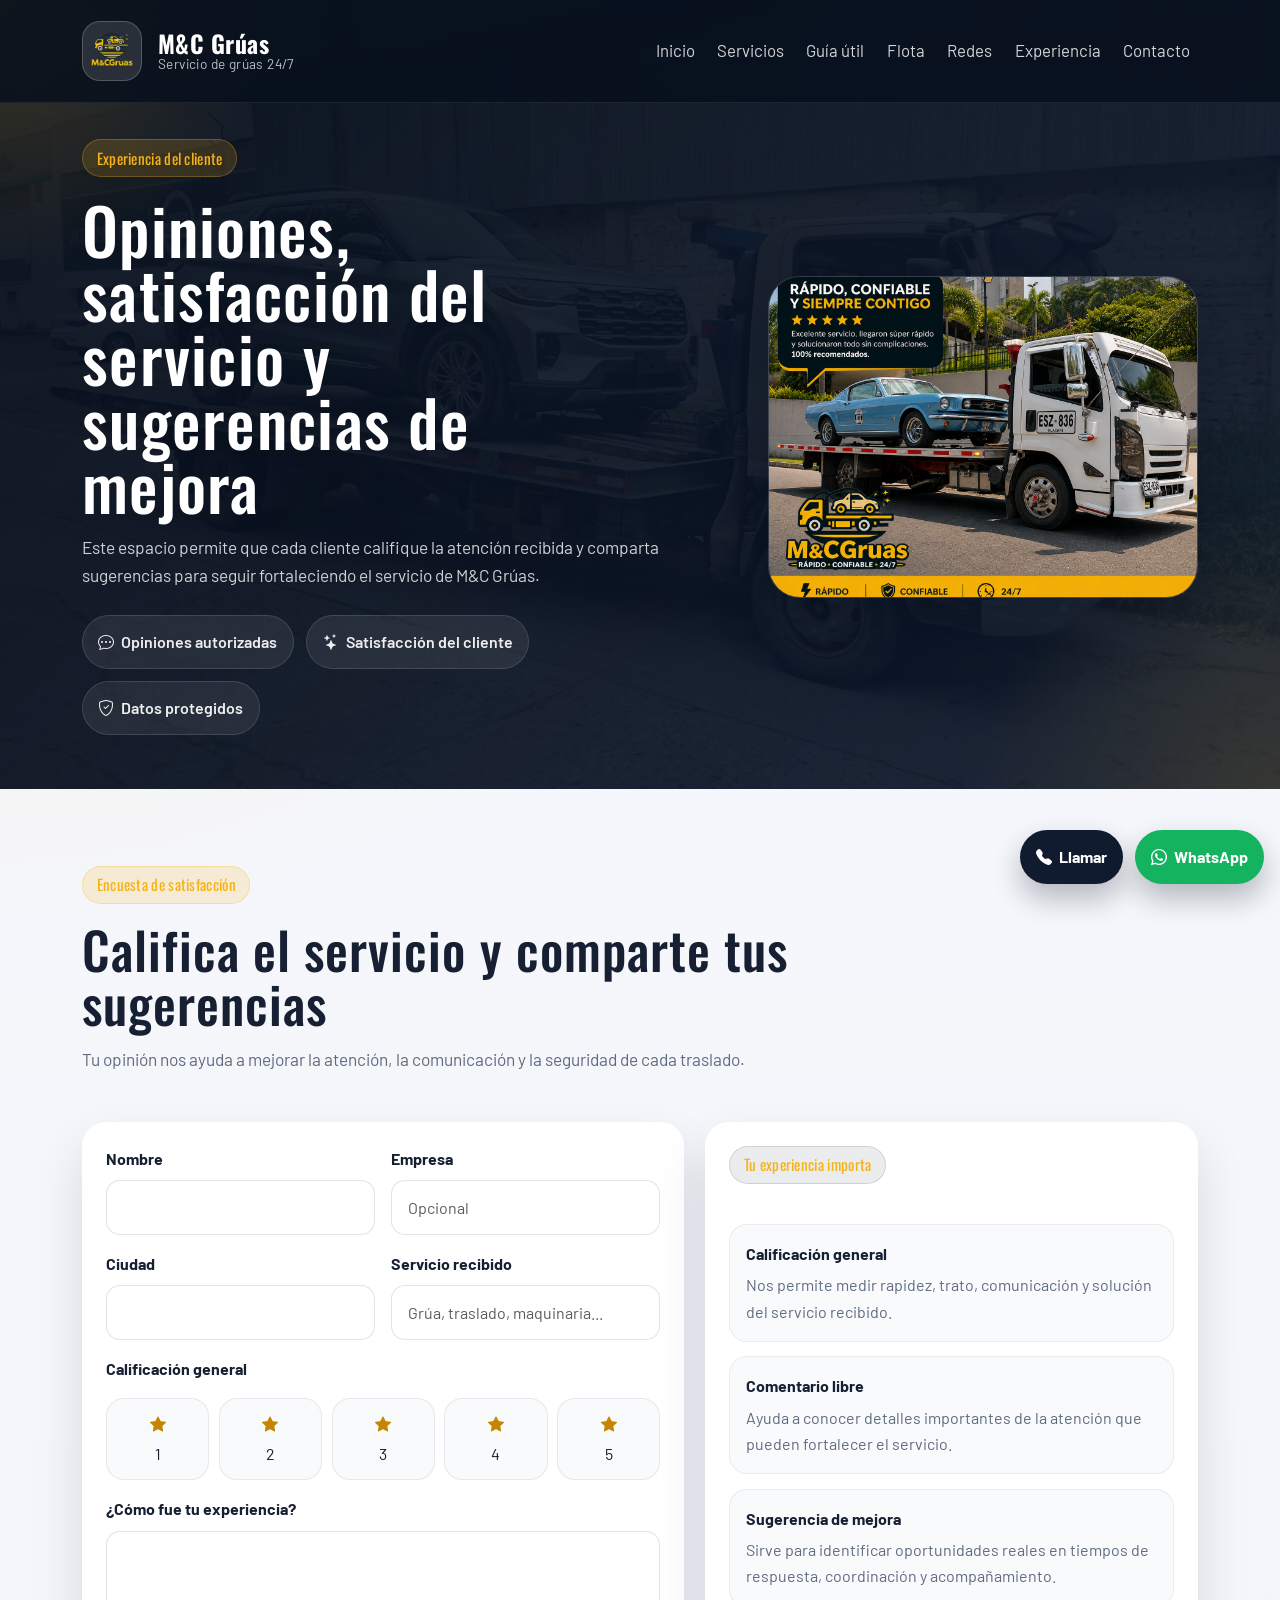
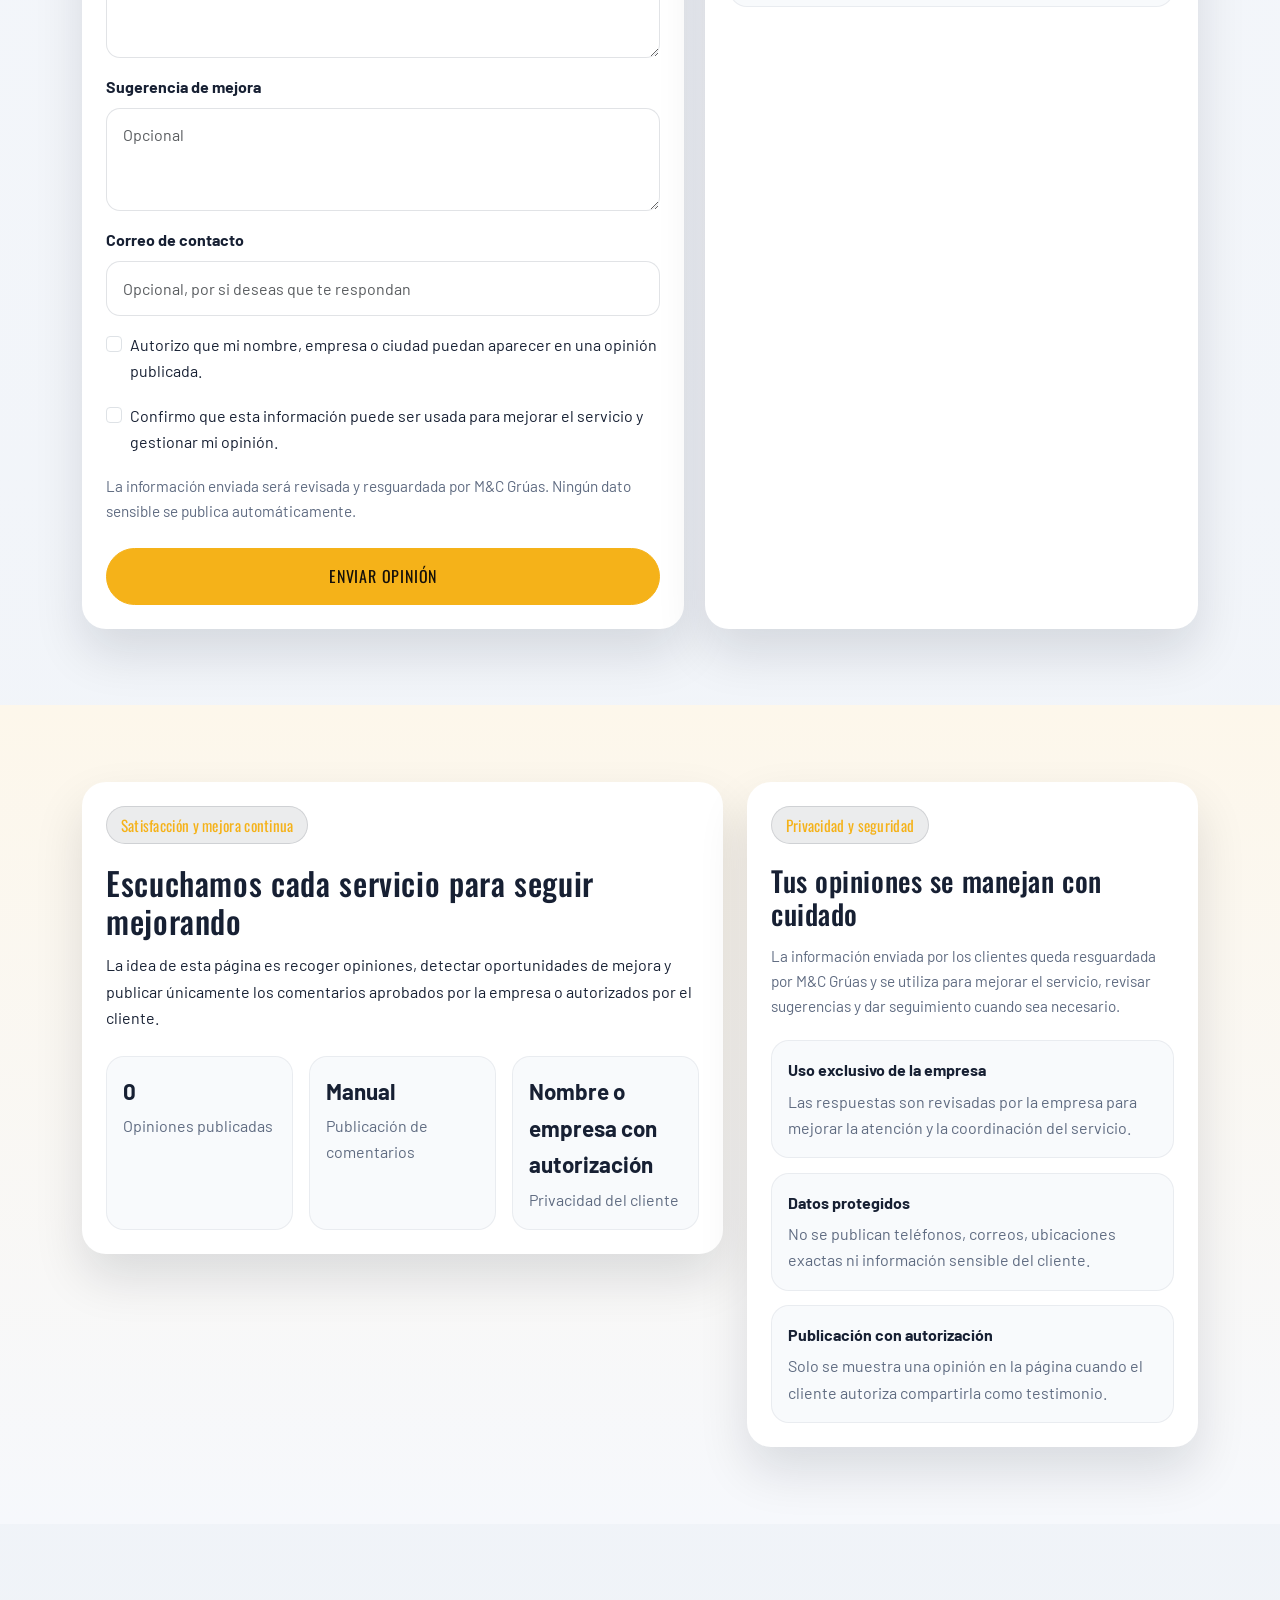
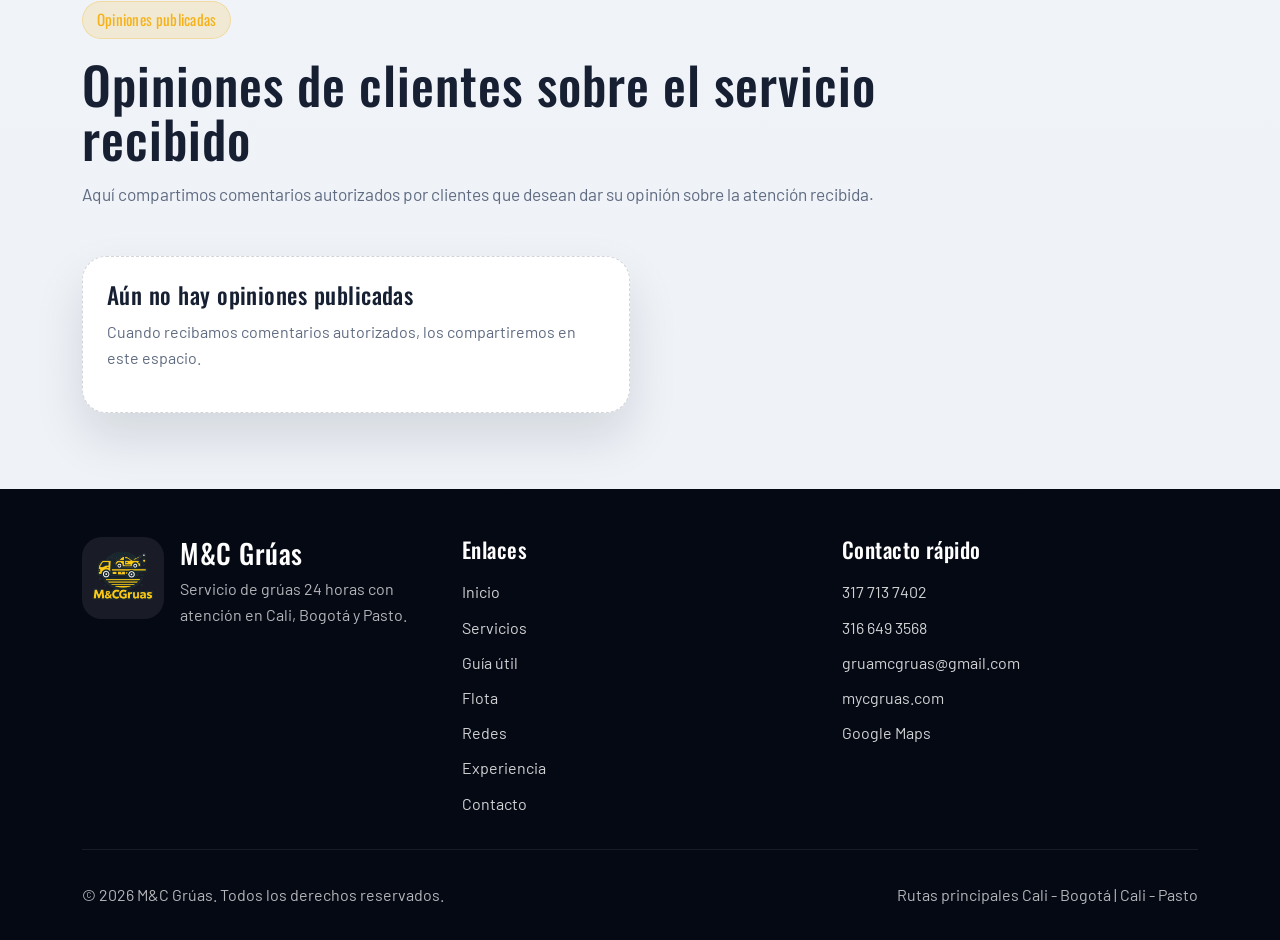
==== experiencia.html @ 987c5c0e "Mejoras SEO y GEO: actualiza meta descripciones, agrega etiquetas hreflang, implementa FAQPage en JS" ====
<!DOCTYPE html>
<html lang="es">
<head>
  <!-- Configuracion SEO y recursos compartidos para la pagina de experiencia -->
  <meta charset="UTF-8" />
  <meta name="viewport" content="width=device-width, initial-scale=1.0, viewport-fit=cover" />
  <title>Experiencia del Cliente | M&C Grúas</title>
  <meta
    name="description"
    content="Califica el servicio de M&C Grúas, comparte sugerencias y consulta opiniones autorizadas de clientes en Cali, Bogotá y Pasto."
  />
  <meta name="robots" content="index, follow" />
  <link rel="canonical" href="https://mycgruas.com/experiencia.html" />
  <link rel="alternate" hreflang="es-CO" href="https://mycgruas.com/experiencia.html" />
  <link rel="alternate" hreflang="x-default" href="https://mycgruas.com/experiencia.html" />
  <link rel="icon" href="assets/img/Logo_Nuevo_mcgrua.png" type="image/png" />
  <link rel="preconnect" href="https://fonts.googleapis.com" />
  <link rel="preconnect" href="https://fonts.gstatic.com" crossorigin />
  <link rel="preconnect" href="https://cdn.jsdelivr.net" crossorigin />
  <link
    href="https://fonts.googleapis.com/css2?family=Barlow:wght@400;500;600;700&family=Oswald:wght@500;600;700&display=swap"
    rel="stylesheet"
  />
  <link rel="stylesheet" href="https://cdn.jsdelivr.net/npm/bootstrap@5.3.3/dist/css/bootstrap.min.css" />
  <link rel="stylesheet" href="https://cdn.jsdelivr.net/npm/bootstrap-icons@1.11.3/font/bootstrap-icons.min.css" />
  <link rel="stylesheet" href="assets/css/style.css" />
  <link rel="stylesheet" href="assets/css/responsive.css" />
</head>
<body>
  <!-- Google Tag Manager (noscript) -->
<noscript><iframe src="https://www.googletagmanager.com/ns.html?id=GTM-K7THMDSF"
height="0" width="0" style="display:none;visibility:hidden"></iframe></noscript>
<!-- End Google Tag Manager (noscript) -->
  <!-- Header fijo reutilizado en todas las paginas internas -->
  <header class="site-header fixed-top">
    <nav class="navbar navbar-expand-xl navbar-dark">
      <div class="container">
        <a class="navbar-brand d-flex align-items-center gap-3" href="index.html#inicio" aria-label="Ir al inicio de M&C Grúas">
          <img src="assets/img/Logo_Nuevo_mcgrua.png" alt="Logo M&C Grúas" class="logo-img" />
          <span class="brand-copy">
            <strong>M&C Grúas</strong>
            <small>Servicio de grúas 24/7</small>
          </span>
        </a>

        <button
          class="navbar-toggler"
          type="button"
          data-bs-toggle="collapse"
          data-bs-target="#navbarNav"
          aria-controls="navbarNav"
          aria-expanded="false"
          aria-label="Abrir navegación"
        >
          <span class="navbar-toggler-icon"></span>
        </button>

        <div class="collapse navbar-collapse" id="navbarNav">
          <ul class="navbar-nav ms-auto align-items-xl-center">
            <li class="nav-item"><a class="nav-link" href="index.html#inicio">Inicio</a></li>
            <li class="nav-item"><a class="nav-link" href="index.html#servicios">Servicios</a></li>
            <li class="nav-item"><a class="nav-link" href="index.html#guia">Guía útil</a></li>
            <li class="nav-item"><a class="nav-link" href="flota.html">Flota</a></li>
            <li class="nav-item"><a class="nav-link" href="redes.html">Redes</a></li>
            <li class="nav-item"><a class="nav-link" href="experiencia.html">Experiencia</a></li>
            <li class="nav-item"><a class="nav-link" href="index.html#contacto">Contacto</a></li>
          </ul>
        </div>
      </div>
    </nav>
  </header>

  <main>
    <!-- Hero principal de la seccion de experiencia -->
    <section class="page-hero">
      <div class="container">
        <div class="page-hero-layout">
          <div class="page-hero-copy">
            <span class="section-tag">Experiencia del cliente</span>
            <h1>Opiniones, satisfacción del servicio y sugerencias de mejora</h1>
            <p>
              Este espacio permite que cada cliente califique la atención recibida y comparta sugerencias para seguir
              fortaleciendo el servicio de M&C Grúas.
            </p>
            <div class="page-kicker-row">
              <span><i class="bi bi-chat-dots"></i> Opiniones autorizadas</span>
              <span><i class="bi bi-stars"></i> Satisfacción del cliente</span>
              <span><i class="bi bi-shield-check"></i> Datos protegidos</span>
            </div>
          </div>
          <div class="page-hero-media">
            <img src="assets/img/Experiencia_Gruas.png" alt="Experiencia del cliente con M&C Grúas" />
          </div>
        </div>
      </div>
    </section>

    <!-- Encuesta de satisfaccion para clientes -->
    <section class="subpage-section">
      <div class="container">
        <div class="section-heading">
          <span class="section-tag">Encuesta de satisfacción</span>
          <h2>Califica el servicio y comparte tus sugerencias</h2>
          <p>
            Tu opinión nos ayuda a mejorar la atención, la comunicación y la seguridad de cada traslado.
          </p>
        </div>

        <div class="feedback-grid feedback-grid-form-first">
          <div class="feedback-card">
            <form
              id="formularioExperiencia"
              class="contact-form"
              action="https://formspree.io/f/mrbprrvj"
              method="POST"
              data-async-form
              data-message-target="mensajeExperiencia"
              data-sending-text="Enviando opinión..."
              data-success-message="Gracias por compartir tu experiencia. Tu opinión fue enviada correctamente."
              data-error-message="No fue posible enviar tu opinión. Intenta nuevamente en unos minutos."
            >
              <input type="hidden" name="_subject" value="Nueva encuesta de satisfacción desde mycgruas.com" />

              <div class="row g-3">
                <div class="col-md-6">
                  <label for="nombreCliente" class="form-label">Nombre</label>
                  <input type="text" id="nombreCliente" name="nombre" class="form-control" required />
                </div>
                <div class="col-md-6">
                  <label for="empresaCliente" class="form-label">Empresa</label>
                  <input type="text" id="empresaCliente" name="empresa" class="form-control" placeholder="Opcional" />
                </div>
                <div class="col-md-6">
                  <label for="ciudadCliente" class="form-label">Ciudad</label>
                  <input type="text" id="ciudadCliente" name="ciudad" class="form-control" required />
                </div>
                <div class="col-md-6">
                  <label for="servicioCliente" class="form-label">Servicio recibido</label>
                  <input type="text" id="servicioCliente" name="servicio" class="form-control" placeholder="Grúa, traslado, maquinaria..." required />
                </div>
                <div class="col-12">
                  <label class="form-label">Calificación general</label>
                  <div class="rating-option-grid" role="radiogroup" aria-label="Calificación general">
                    <div>
                      <input type="radio" name="calificacion" id="rating1" value="1" required />
                      <label for="rating1"><i class="bi bi-star-fill"></i><span>1</span></label>
                    </div>
                    <div>
                      <input type="radio" name="calificacion" id="rating2" value="2" required />
                      <label for="rating2"><i class="bi bi-star-fill"></i><span>2</span></label>
                    </div>
                    <div>
                      <input type="radio" name="calificacion" id="rating3" value="3" required />
                      <label for="rating3"><i class="bi bi-star-fill"></i><span>3</span></label>
                    </div>
                    <div>
                      <input type="radio" name="calificacion" id="rating4" value="4" required />
                      <label for="rating4"><i class="bi bi-star-fill"></i><span>4</span></label>
                    </div>
                    <div>
                      <input type="radio" name="calificacion" id="rating5" value="5" required />
                      <label for="rating5"><i class="bi bi-star-fill"></i><span>5</span></label>
                    </div>
                  </div>
                </div>
                <div class="col-12">
                  <label for="comentarioCliente" class="form-label">¿Cómo fue tu experiencia?</label>
                  <textarea id="comentarioCliente" name="comentario" class="form-control" rows="4" required></textarea>
                </div>
                <div class="col-12">
                  <label for="sugerenciaCliente" class="form-label">Sugerencia de mejora</label>
                  <textarea id="sugerenciaCliente" name="sugerencia" class="form-control" rows="3" placeholder="Opcional"></textarea>
                </div>
                <div class="col-12">
                  <label for="correoCliente" class="form-label">Correo de contacto</label>
                  <input type="email" id="correoCliente" name="correo" class="form-control" placeholder="Opcional, por si deseas que te respondan" />
                </div>
                <div class="col-12">
                  <div class="form-check">
                    <input class="form-check-input" type="checkbox" value="Sí" id="autorizaPublicacion" name="autoriza_publicacion" />
                    <label class="form-check-label" for="autorizaPublicacion">
                      Autorizo que mi nombre, empresa o ciudad puedan aparecer en una opinión publicada.
                    </label>
                  </div>
                </div>
                <div class="col-12">
                  <div class="form-check">
                    <input class="form-check-input" type="checkbox" value="Sí" id="aceptaEnvio" name="acepta_envio" required />
                    <label class="form-check-label" for="aceptaEnvio">
                      Confirmo que esta información puede ser usada para mejorar el servicio y gestionar mi opinión.
                    </label>
                  </div>
                </div>
              </div>

              <p class="privacy-note mt-3 mb-0">
                La información enviada será revisada y resguardada por M&C Grúas. Ningún dato sensible se publica automáticamente.
              </p>

              <button type="submit" class="btn btn-warning btn-lg w-100 mt-4">Enviar opinión</button>
              <div id="mensajeExperiencia" class="form-status d-none" role="alert"></div>
            </form>
          </div>

          <div class="feedback-card">
            <span class="section-tag section-tag-dark">Tu experiencia importa</span>
            <div class="feedback-note-list">
              <article class="feedback-note">
                <strong>Calificación general</strong>
                <p>Nos permite medir rapidez, trato, comunicación y solución del servicio recibido.</p>
              </article>
              <article class="feedback-note">
                <strong>Comentario libre</strong>
                <p>Ayuda a conocer detalles importantes de la atención que pueden fortalecer el servicio.</p>
              </article>
              <article class="feedback-note">
                <strong>Sugerencia de mejora</strong>
                <p>Sirve para identificar oportunidades reales en tiempos de respuesta, coordinación y acompañamiento.</p>
              </article>
            </div>
          </div>
        </div>
      </div>
    </section>

    <!-- Privacidad y seguridad de las opiniones recibidas -->
    <section class="subpage-section section-light-alt">
      <div class="container">
        <div class="row g-4 align-items-stretch">
          <div class="col-lg-7">
            <div id="testimonialSummary"></div>
          </div>
          <div class="col-lg-5">
            <div class="feedback-card h-100">
              <span class="section-tag section-tag-dark">Privacidad y seguridad</span>
              <h2>Tus opiniones se manejan con cuidado</h2>
              <p class="helper-text">
                La información enviada por los clientes queda resguardada por M&C Grúas y se utiliza para mejorar
                el servicio, revisar sugerencias y dar seguimiento cuando sea necesario.
              </p>

              <div class="feedback-note-list">
                <article class="feedback-note">
                  <strong>Uso exclusivo de la empresa</strong>
                  <p>Las respuestas son revisadas por la empresa para mejorar la atención y la coordinación del servicio.</p>
                </article>
                <article class="feedback-note">
                  <strong>Datos protegidos</strong>
                  <p>No se publican teléfonos, correos, ubicaciones exactas ni información sensible del cliente.</p>
                </article>
                <article class="feedback-note">
                  <strong>Publicación con autorización</strong>
                  <p>Solo se muestra una opinión en la página cuando el cliente autoriza compartirla como testimonio.</p>
                </article>
              </div>
            </div>
          </div>
        </div>
      </div>
    </section>

    <!-- Testimonios visibles para clientes y visitantes -->
    <section class="subpage-section">
      <div class="container">
        <div class="section-heading">
          <span class="section-tag">Opiniones publicadas</span>
          <h2>Opiniones de clientes sobre el servicio recibido</h2>
          <p>
            Aquí compartimos comentarios autorizados por clientes que desean dar su opinión sobre la atención recibida.
          </p>
        </div>

        <div id="testimonialStatus" class="data-status d-none" role="status"></div>
        <div id="testimonialGrid" class="testimonial-grid"></div>
      </div>
    </section>
  </main>

  <!-- Footer comun del sitio -->
  <footer class="site-footer">
    <div class="container">
      <div class="row g-4 align-items-start">
        <div class="col-lg-4">
          <div class="footer-brand">
            <img src="assets/img/Logo_Nuevo_mcgrua.png" alt="Logo M&C Grúas" class="footer-logo" />
            <div>
              <h2>M&C Grúas</h2>
              <p>Servicio de grúas 24 horas con atención en Cali, Bogotá y Pasto.</p>
            </div>
          </div>
        </div>

        <div class="col-sm-6 col-lg-4">
          <h3>Enlaces</h3>
          <ul class="footer-links">
            <li><a href="index.html#inicio">Inicio</a></li>
            <li><a href="index.html#servicios">Servicios</a></li>
            <li><a href="index.html#guia">Guía útil</a></li>
            <li><a href="flota.html">Flota</a></li>
            <li><a href="redes.html">Redes</a></li>
            <li><a href="experiencia.html">Experiencia</a></li>
            <li><a href="index.html#contacto">Contacto</a></li>
          </ul>
        </div>

        <div class="col-sm-6 col-lg-4">
          <h3>Contacto rápido</h3>
          <ul class="footer-contact">
            <li><a href="tel:+573177137402">317 713 7402</a></li>
            <li><a href="tel:+573166493568">316 649 3568</a></li>
            <li><a href="mailto:gruamcgruas@gmail.com">gruamcgruas@gmail.com</a></li>
            <li><a href="https://mycgruas.com/">mycgruas.com</a></li>
            <li><a href="https://www.google.com/maps/search/?api=1&query=M%26C%20Gr%C3%BAas%20Cali" target="_blank" rel="noopener noreferrer">Google Maps</a></li>
          </ul>
        </div>
      </div>

      <div class="footer-bottom">
        <p>&copy; <span data-current-year></span> M&C Grúas. Todos los derechos reservados.</p>
        <p>Rutas principales Cali - Bogotá | Cali - Pasto</p>
      </div>
    </div>
  </footer>

  <!-- CTA flotante para contacto rapido desde celular -->
  <div class="floating-cta" aria-label="Acciones rápidas">
    <a href="tel:+573177137402" class="floating-call">
      <i class="bi bi-telephone-fill"></i>
      <span>Llamar</span>
    </a>
    <a
      href="https://wa.me/573166493568?text=Hola%20M%26C%20Gr%C3%BAas,%20necesito%20una%20gr%C3%BAa."
      class="floating-whatsapp"
      target="_blank"
      rel="noopener noreferrer"
    >
      <i class="bi bi-whatsapp"></i>
      <span>WhatsApp</span>
    </a>
  </div>

  <!-- scripts.js maneja la carga de testimonios y el envio asincrono del formulario -->
  <script src="https://cdn.jsdelivr.net/npm/bootstrap@5.3.3/dist/js/bootstrap.bundle.min.js" defer></script>
  <script src="assets/js/scripts.js" defer></script>
</body>
</html>
---- assets/css/style.css ----
/* =======================
   Variables y base global
   ======================= */
:root {
  --color-bg: #0b1220;
  --color-surface: #111b30;
  --color-card: #ffffff;
  --color-accent: #f5b219;
  --color-accent-dark: #c48600;
  --color-text: #172033;
  --color-text-soft: #5f6b81;
  --color-white: #ffffff;
  --color-border: rgba(255, 255, 255, 0.12);
  --shadow-soft: 0 24px 50px rgba(8, 18, 37, 0.12);
  --shadow-strong: 0 24px 60px rgba(6, 14, 27, 0.3);
  --radius-xl: 32px;
  --radius-lg: 24px;
  --radius-md: 18px;
  --radius-sm: 12px;
}

* {
  box-sizing: border-box;
}

html {
  scroll-behavior: smooth;
  overflow-x: hidden;
}

body {
  margin: 0;
  font-family: "Barlow", sans-serif;
  color: var(--color-text);
  background:
    radial-gradient(circle at top left, rgba(245, 178, 25, 0.16), transparent 22%),
    linear-gradient(180deg, #f6f8fc 0%, #eef2f7 100%);
  line-height: 1.65;
  overflow-x: hidden;
  width: 100%;
}

img {
  max-width: 100%;
  display: block;
}

a {
  text-decoration: none;
}

main section {
  scroll-margin-top: 108px;
}

/* =======================
   Header y navegacion
   ======================= */
.site-header .navbar {
  padding: 1rem 0;
  background: rgba(7, 15, 29, 0.82);
  backdrop-filter: blur(18px);
  border-bottom: 1px solid rgba(255, 255, 255, 0.08);
}

.logo-img {
  width: 60px;
  height: 60px;
  object-fit: contain;
  border-radius: 18px;
  background: rgba(255, 255, 255, 0.12);
  border: 1px solid rgba(255, 255, 255, 0.2);
  padding: 0.2rem;
}

.brand-copy {
  display: flex;
  flex-direction: column;
  color: var(--color-white);
  line-height: 1.1;
  min-width: 0;
}

.brand-copy strong,
.navbar-brand,
h1,
h2,
h3,
.section-tag,
.btn {
  font-family: "Oswald", sans-serif;
  letter-spacing: 0.02em;
}

.brand-copy strong {
  font-size: 1.5rem;
}

.brand-copy small {
  font-family: "Barlow", sans-serif;
  font-size: 0.85rem;
  color: rgba(255, 255, 255, 0.72);
}

.navbar-nav {
  gap: 0.4rem;
}

.navbar .nav-link {
  color: rgba(255, 255, 255, 0.82);
  font-size: 1.05rem;
  padding: 0.6rem 0.9rem;
  border-radius: 999px;
  transition: color 0.2s ease, background-color 0.2s ease, transform 0.2s ease;
}

.navbar .nav-link:hover,
.navbar .nav-link:focus-visible {
  color: var(--color-white);
  background: rgba(245, 178, 25, 0.16);
  transform: translateY(-1px);
}

/* =======================
   Hero principal (home)
   ======================= */
.hero-section {
  position: relative;
  min-height: 100vh;
  padding: 10rem 0 5rem;
  overflow: hidden;
  background:
    linear-gradient(135deg, rgba(5, 12, 24, 0.92), rgba(15, 26, 45, 0.88)),
    url("../img/GruaFondo.jpeg") center/cover no-repeat;
  color: var(--color-white);
}

.hero-backdrop {
  position: absolute;
  inset: 0;
  background:
    radial-gradient(circle at 15% 20%, rgba(245, 178, 25, 0.2), transparent 20%),
    radial-gradient(circle at 85% 15%, rgba(245, 178, 25, 0.15), transparent 22%);
  pointer-events: none;
}

.section-tag {
  display: inline-flex;
  align-items: center;
  gap: 0.45rem;
  padding: 0.35rem 0.85rem;
  border-radius: 999px;
  background: rgba(245, 178, 25, 0.16);
  border: 1px solid rgba(245, 178, 25, 0.28);
  color: var(--color-accent);
  font-size: 0.95rem;
  margin-bottom: 1.2rem;
}

.section-tag-dark {
  background: rgba(11, 18, 32, 0.08);
  border-color: rgba(11, 18, 32, 0.12);
}

.hero-section h1 {
  font-size: clamp(2.8rem, 6vw, 5.4rem);
  line-height: 0.98;
  margin-bottom: 1.3rem;
  max-width: 12ch;
}

.hero-lead {
  max-width: 62ch;
  font-size: 1.18rem;
  color: rgba(255, 255, 255, 0.86);
  margin-bottom: 1.8rem;
}

.hero-badges {
  display: flex;
  flex-wrap: wrap;
  gap: 0.85rem;
  margin-bottom: 2rem;
}

.hero-badges span {
  display: inline-flex;
  align-items: center;
  gap: 0.55rem;
  padding: 0.8rem 1rem;
  border-radius: 999px;
  background: rgba(255, 255, 255, 0.08);
  border: 1px solid rgba(255, 255, 255, 0.1);
  color: rgba(255, 255, 255, 0.92);
  font-weight: 600;
}

.hero-actions {
  display: flex;
  flex-wrap: wrap;
  gap: 0.95rem;
  margin-bottom: 2.2rem;
}

.hero-actions .btn {
  display: inline-flex;
  align-items: center;
  justify-content: center;
  gap: 0.35rem;
}

.btn {
  border-radius: 999px;
  padding: 0.95rem 1.5rem;
  font-size: 1rem;
  text-transform: uppercase;
  letter-spacing: 0.05em;
}

.btn i {
  margin-right: 0.35rem;
}

.btn-warning {
  background: var(--color-accent);
  border-color: var(--color-accent);
  color: #15100a;
}

.btn-warning:hover,
.btn-warning:focus-visible {
  background: #ffc744;
  border-color: #ffc744;
  color: #15100a;
}

.btn-success {
  background: #14b35f;
  border-color: #14b35f;
}

.btn-success:hover,
.btn-success:focus-visible {
  background: #119c53;
  border-color: #119c53;
}

.btn-outline-light:hover,
.btn-outline-light:focus-visible {
  color: var(--color-bg);
}

.hero-info-grid {
  display: grid;
  grid-template-columns: repeat(3, minmax(0, 1fr));
  gap: 1rem;
}

.info-card {
  padding: 1.2rem;
  border-radius: var(--radius-md);
  background: rgba(255, 255, 255, 0.08);
  border: 1px solid rgba(255, 255, 255, 0.12);
  box-shadow: var(--shadow-strong);
}

.info-card strong {
  display: block;
  margin-bottom: 0.55rem;
  color: var(--color-white);
  font-size: 1.02rem;
}

.info-card p {
  margin: 0;
  color: rgba(255, 255, 255, 0.78);
}

.hero-panel {
  position: relative;
  padding: 1.25rem;
  border-radius: var(--radius-xl);
  background: rgba(255, 255, 255, 0.08);
  border: 1px solid rgba(255, 255, 255, 0.12);
  box-shadow: var(--shadow-strong);
}

.hero-media {
  border-radius: calc(var(--radius-xl) - 6px);
  overflow: hidden;
}

.hero-media img {
  width: 100%;
  min-height: 360px;
  object-fit: cover;
}

.hero-checklist {
  margin-top: 1rem;
  padding: 1.4rem;
  border-radius: var(--radius-lg);
  background: rgba(7, 15, 29, 0.82);
}

.hero-checklist h2 {
  font-size: 1.4rem;
  margin-bottom: 0.85rem;
}

.hero-checklist ul {
  padding-left: 1.15rem;
  margin-bottom: 0.9rem;
}

.hero-checklist p,
.hero-checklist li {
  color: rgba(255, 255, 255, 0.82);
}

/* =======================
   Secciones generales
   ======================= */
.content-section {
  padding: 6rem 0;
}

.section-light {
  background: transparent;
}

.section-dark {
  background:
    linear-gradient(180deg, rgba(8, 18, 37, 0.98), rgba(13, 24, 44, 0.96)),
    radial-gradient(circle at top right, rgba(245, 178, 25, 0.15), transparent 22%);
  color: var(--color-white);
}

.section-gallery {
  background: linear-gradient(180deg, #fef3d8 0%, #fff9eb 100%);
}

.section-contact {
  background:
    linear-gradient(180deg, rgba(11, 18, 32, 0.98), rgba(11, 18, 32, 0.98)),
    radial-gradient(circle at center, rgba(245, 178, 25, 0.12), transparent 30%);
  color: var(--color-white);
}

.section-heading {
  max-width: 860px;
  margin-bottom: 3rem;
}

.section-heading h2,
.section-dark h2,
.section-contact h2 {
  font-size: clamp(2rem, 4vw, 3.4rem);
  line-height: 1.05;
  margin-bottom: 0.9rem;
}

.section-heading p,
.section-intro {
  font-size: 1.08rem;
  color: var(--color-text-soft);
  margin-bottom: 0;
}

.section-dark .section-heading p,
.section-dark .section-intro,
.section-contact .section-heading p {
  color: rgba(255, 255, 255, 0.72);
}

.service-card,
.coverage-card,
.tip-card,
.contact-card,
.form-wrapper,
.gallery-shell {
  background: var(--color-card);
  border-radius: var(--radius-lg);
  box-shadow: var(--shadow-soft);
}

.service-card {
  height: 100%;
  padding: 1.8rem;
  border: 1px solid rgba(15, 27, 48, 0.06);
  transition: transform 0.25s ease, box-shadow 0.25s ease, border-color 0.25s ease;
}

.service-card:hover {
  transform: translateY(-6px);
  box-shadow: 0 28px 60px rgba(8, 18, 37, 0.16);
  border-color: rgba(245, 178, 25, 0.3);
}

.service-card i {
  font-size: 2rem;
  color: var(--color-accent);
}

.service-card h3 {
  margin: 1rem 0 0.7rem;
  font-size: 1.5rem;
}

.service-card p,
.coverage-card p,
.tip-card p {
  margin: 0;
  color: var(--color-text-soft);
}

/* =======================
   Cobertura, proceso y FAQ
   ======================= */
.coverage-list {
  display: grid;
  gap: 1rem;
}

.coverage-card {
  padding: 1.4rem 1.5rem;
  background: rgba(255, 255, 255, 0.08);
  border: 1px solid var(--color-border);
  box-shadow: none;
}

.coverage-card h3 {
  display: flex;
  align-items: center;
  gap: 0.7rem;
  color: var(--color-white);
  font-size: 1.45rem;
  margin-bottom: 0.6rem;
}

.coverage-card p {
  color: rgba(255, 255, 255, 0.76);
}

.process-panel {
  padding: 2rem;
  border-radius: var(--radius-xl);
  background: #ffffff;
  color: var(--color-text);
  box-shadow: var(--shadow-soft);
}

.process-step + .process-step {
  margin-top: 1rem;
}

.process-step strong {
  display: block;
  font-size: 1.2rem;
  margin-bottom: 0.3rem;
}

.process-step p {
  margin: 0;
  color: var(--color-text-soft);
}

.process-note {
  margin-top: 1.5rem;
  padding: 1.3rem;
  border-radius: var(--radius-md);
  background: linear-gradient(180deg, #fff7e2 0%, #fff2cd 100%);
  border: 1px solid rgba(245, 178, 25, 0.26);
}

.process-note h3 {
  font-size: 1.4rem;
  margin-bottom: 0.7rem;
}

.process-note ul {
  margin: 0;
  padding-left: 1.15rem;
}

.tips-grid {
  display: grid;
  gap: 1rem;
}

.tip-card {
  display: flex;
  align-items: flex-start;
  gap: 1rem;
  padding: 1.4rem;
  border: 1px solid rgba(15, 27, 48, 0.06);
}

.tip-card i {
  font-size: 1.5rem;
  color: var(--color-accent);
  margin-top: 0.15rem;
}

.tip-card h3 {
  font-size: 1.3rem;
  margin-bottom: 0.3rem;
}

.faq-accordion .accordion-item {
  border: 1px solid rgba(15, 27, 48, 0.08);
  border-radius: var(--radius-md);
  overflow: hidden;
  box-shadow: var(--shadow-soft);
}

.faq-accordion .accordion-item + .accordion-item {
  margin-top: 0.9rem;
}

.faq-accordion .accordion-button {
  font-family: "Oswald", sans-serif;
  font-size: 1.15rem;
  letter-spacing: 0.02em;
  padding: 1.1rem 1.25rem;
  color: var(--color-text);
}

.faq-accordion .accordion-button:not(.collapsed) {
  color: var(--color-text);
  background: rgba(245, 178, 25, 0.14);
  box-shadow: none;
}

.faq-accordion .accordion-button:focus {
  box-shadow: 0 0 0 0.2rem rgba(245, 178, 25, 0.22);
}

/* =======================
   Galeria principal y contacto
   ======================= */
.gallery-shell {
  padding: 1.4rem;
  border: 1px solid rgba(15, 27, 48, 0.08);
}

.gallery-status {
  margin-bottom: 1rem;
  padding: 0.9rem 1rem;
  border-radius: var(--radius-sm);
  background: #fff4d1;
  color: #5f4200;
  font-weight: 600;
}

.gallery-carousel {
  border-radius: var(--radius-lg);
  overflow: hidden;
  background: #0b1220;
}

.gallery-carousel .carousel-indicators {
  margin-bottom: 1rem;
}

.gallery-carousel .carousel-indicators [data-bs-target] {
  width: 10px;
  height: 10px;
  border-radius: 50%;
  background-color: rgba(255, 255, 255, 0.56);
}

.gallery-slide {
  position: relative;
}

.gallery-slide img {
  width: 100%;
  height: min(70vh, 620px);
  object-fit: cover;
}

.gallery-caption {
  position: absolute;
  left: 1.5rem;
  right: 1.5rem;
  bottom: 1.5rem;
  padding: 1.25rem;
  border-radius: var(--radius-md);
  background: linear-gradient(180deg, rgba(6, 14, 27, 0.02), rgba(6, 14, 27, 0.82));
  color: var(--color-white);
  backdrop-filter: blur(4px);
}

.gallery-caption-top {
  display: inline-flex;
  align-items: center;
  gap: 0.55rem;
  padding: 0.25rem 0.65rem;
  border-radius: 999px;
  background: rgba(245, 178, 25, 0.18);
  color: var(--color-accent);
  margin-bottom: 0.65rem;
  font-size: 0.9rem;
  font-weight: 700;
}

.gallery-caption h3 {
  font-size: 1.6rem;
  margin-bottom: 0.4rem;
}

.gallery-caption p {
  margin: 0;
  color: rgba(255, 255, 255, 0.82);
}

.gallery-thumbnails {
  display: grid;
  grid-auto-flow: column;
  grid-auto-columns: minmax(90px, 120px);
  gap: 0.8rem;
  margin-top: 1rem;
  padding-bottom: 0.35rem;
  overflow-x: auto;
  scroll-snap-type: x proximity;
  -webkit-overflow-scrolling: touch;
}

.gallery-thumb {
  position: relative;
  border: 0;
  padding: 0;
  border-radius: var(--radius-sm);
  overflow: hidden;
  background: transparent;
  box-shadow: none;
  cursor: pointer;
  scroll-snap-align: start;
}

.gallery-thumb img {
  width: 100%;
  height: 84px;
  object-fit: cover;
  opacity: 0.72;
  transition: opacity 0.2s ease, transform 0.2s ease;
}

.gallery-thumb:hover img,
.gallery-thumb:focus-visible img,
.gallery-thumb.is-active img {
  opacity: 1;
  transform: scale(1.04);
}

.gallery-thumb.is-active {
  outline: 3px solid rgba(245, 178, 25, 0.7);
}

.gallery-carousel .carousel-control-prev,
.gallery-carousel .carousel-control-next {
  width: 10%;
}

.gallery-carousel .carousel-control-prev-icon,
.gallery-carousel .carousel-control-next-icon {
  width: 3rem;
  height: 3rem;
  border-radius: 50%;
  background-color: rgba(11, 18, 32, 0.72);
  background-size: 1.3rem;
}

.contact-card,
.form-wrapper {
  height: 100%;
  padding: 2rem;
}

.contact-card {
  background: linear-gradient(180deg, #121d33 0%, #0b1220 100%);
  color: var(--color-white);
  box-shadow: var(--shadow-strong);
}

.contact-card h3 {
  font-size: 2rem;
  margin-bottom: 0.6rem;
}

.contact-lead {
  color: rgba(255, 255, 255, 0.78);
  margin-bottom: 1.5rem;
}

.contact-list {
  display: grid;
  gap: 0.8rem;
}

.contact-list a {
  display: flex;
  align-items: center;
  gap: 0.75rem;
  padding: 0.95rem 1rem;
  border-radius: var(--radius-md);
  background: rgba(255, 255, 255, 0.06);
  color: var(--color-white);
  transition: background-color 0.2s ease, transform 0.2s ease;
  word-break: break-word;
}

.contact-list a:hover,
.contact-list a:focus-visible {
  background: rgba(245, 178, 25, 0.14);
  transform: translateY(-1px);
}

.contact-meta {
  display: grid;
  gap: 1rem;
  margin-top: 1.7rem;
}

.contact-meta div {
  padding: 1rem;
  border-radius: var(--radius-md);
  background: rgba(255, 255, 255, 0.05);
}

.contact-meta strong {
  display: block;
  margin-bottom: 0.25rem;
}

.contact-meta span {
  color: rgba(255, 255, 255, 0.75);
}

.contact-social {
  display: flex;
  gap: 0.8rem;
  margin-top: 1.6rem;
}

.contact-social a {
  width: 48px;
  height: 48px;
  display: inline-flex;
  align-items: center;
  justify-content: center;
  border-radius: 50%;
  color: var(--color-white);
  background: rgba(255, 255, 255, 0.08);
  font-size: 1.2rem;
}

.form-wrapper {
  background: rgba(255, 255, 255, 0.98);
}

.contact-form .form-label {
  font-weight: 700;
  color: var(--color-text);
}

.contact-form .form-control {
  border-radius: 14px;
  border: 1px solid rgba(15, 27, 48, 0.12);
  padding: 0.9rem 1rem;
  color: var(--color-text);
}

.contact-form .form-control:focus {
  border-color: rgba(245, 178, 25, 0.8);
  box-shadow: 0 0 0 0.22rem rgba(245, 178, 25, 0.2);
}

.form-status {
  margin-top: 1rem;
  padding: 0.95rem 1rem;
  border-radius: var(--radius-sm);
  font-weight: 600;
}

.form-status.is-success {
  background: rgba(20, 179, 95, 0.12);
  color: #0f7a41;
}

.form-status.is-error {
  background: rgba(214, 57, 57, 0.12);
  color: #982626;
}

/* =======================
   Paginas internas y layout auxiliar
   ======================= */
.page-hero {
  position: relative;
  padding: 8.7rem 0 3.4rem;
  background:
    linear-gradient(135deg, rgba(5, 12, 24, 0.94), rgba(15, 26, 45, 0.9)),
    url("../img/GruaFondo.jpeg") center/cover no-repeat;
  color: var(--color-white);
  overflow: hidden;
}

.page-hero::before {
  content: "";
  position: absolute;
  inset: 0;
  background:
    radial-gradient(circle at top left, rgba(245, 178, 25, 0.18), transparent 18%),
    radial-gradient(circle at bottom right, rgba(245, 178, 25, 0.12), transparent 20%);
}

.page-hero .container {
  position: relative;
}

.page-hero-layout {
  display: grid;
  grid-template-columns: minmax(0, 1.05fr) minmax(280px, 0.75fr);
  align-items: center;
  gap: 2rem;
}

.page-hero-copy {
  min-width: 0;
}

.page-hero h1 {
  font-size: clamp(2.4rem, 5vw, 4.4rem);
  line-height: 1;
  margin-bottom: 1rem;
  max-width: 16ch;
}

.page-hero p {
  max-width: 64ch;
  color: rgba(255, 255, 255, 0.8);
  font-size: 1.08rem;
}

.page-hero-media {
  justify-self: end;
  width: min(100%, 430px);
}

.page-hero-media img {
  width: 100%;
  aspect-ratio: 4 / 3;
  object-fit: cover;
  border-radius: var(--radius-xl);
  border: 1px solid rgba(255, 255, 255, 0.16);
  box-shadow: var(--shadow-strong);
}

.page-kicker-row {
  display: flex;
  flex-wrap: wrap;
  gap: 0.8rem;
  margin-top: 1.6rem;
}

.page-kicker-row span {
  display: inline-flex;
  align-items: center;
  gap: 0.45rem;
  padding: 0.78rem 0.95rem;
  border-radius: 999px;
  background: rgba(255, 255, 255, 0.08);
  border: 1px solid rgba(255, 255, 255, 0.12);
  color: rgba(255, 255, 255, 0.92);
  font-weight: 600;
}

.subpage-section {
  padding: 4.8rem 0;
}

.subpage-section.section-light-alt {
  background: linear-gradient(180deg, #fdf7eb 0%, #f6f8fc 100%);
}

.section-bridge {
  padding: 2rem 0 0;
}

.section-bridge-grid {
  display: grid;
  grid-template-columns: repeat(3, minmax(0, 1fr));
  gap: 1rem;
}

.bridge-card,
.company-panel-card,
.fleet-card,
.social-card,
.highlight-card,
.summary-card,
.testimonial-card,
.empty-state-card,
.feedback-card {
  background: var(--color-card);
  border-radius: var(--radius-lg);
  box-shadow: var(--shadow-soft);
}

.bridge-card {
  padding: 1.5rem;
  border: 1px solid rgba(15, 27, 48, 0.06);
}

.bridge-card h3 {
  font-size: 1.5rem;
  margin-bottom: 0.65rem;
}

.bridge-card p {
  color: var(--color-text-soft);
  margin-bottom: 1rem;
}

.bridge-card a {
  color: var(--color-text);
  font-weight: 700;
}

.bridge-card a:hover,
.bridge-card a:focus-visible {
  color: var(--color-accent-dark);
}

.company-panel-card {
  padding: 2rem;
  height: 100%;
}

.company-panel-card h2 {
  font-size: clamp(2rem, 4vw, 3rem);
  margin-bottom: 0.8rem;
}

.company-panel-card p {
  color: var(--color-text-soft);
}

.company-data-grid {
  display: grid;
  grid-template-columns: repeat(2, minmax(0, 1fr));
  gap: 1rem;
  margin: 1.6rem 0;
}

.company-data-grid article,
.company-phone-list {
  padding: 1rem;
  border-radius: var(--radius-md);
  background: #f8fafc;
  border: 1px solid rgba(15, 27, 48, 0.06);
}

.company-data-grid strong,
.company-phone-list strong {
  display: block;
  margin-bottom: 0.35rem;
}

.company-data-grid span,
.company-phone-list li,
.company-phone-list a {
  color: var(--color-text-soft);
}

.company-data-grid a {
  color: inherit;
}

.company-phone-list ul {
  margin: 0;
  padding-left: 1.1rem;
}

/* =======================
   Componentes cargados desde JSON
   flota, redes, resumenes y estados
   ======================= */
.fleet-grid,
.social-grid,
.highlights-grid,
.testimonial-grid {
  display: grid;
  grid-template-columns: repeat(2, minmax(0, 1fr));
  gap: 1.3rem;
}

.fleet-card {
  overflow: hidden;
  border: 1px solid rgba(15, 27, 48, 0.06);
}

.fleet-card img,
.highlight-card img {
  width: 100%;
  height: 260px;
  object-fit: cover;
}

.fleet-card-body,
.highlight-card-body {
  padding: 1.35rem;
}

.fleet-card-body h3,
.highlight-card-body h3,
.social-card h3,
.testimonial-card h3 {
  font-size: 1.45rem;
  margin: 0.7rem 0 0.5rem;
}

.fleet-badge {
  display: inline-flex;
  align-items: center;
  padding: 0.28rem 0.7rem;
  border-radius: 999px;
  background: rgba(245, 178, 25, 0.18);
  color: var(--color-accent-dark);
  font-size: 0.86rem;
  font-weight: 700;
}

.fleet-card-body p,
.highlight-card-body p,
.social-description,
.testimonial-card p,
.empty-state-card p {
  color: var(--color-text-soft);
}

.fleet-meta {
  list-style: none;
  padding: 0;
  margin: 1rem 0 0;
  display: grid;
  gap: 0.55rem;
}

.fleet-meta li {
  color: var(--color-text-soft);
}

.social-card,
.summary-card,
.testimonial-card,
.empty-state-card,
.feedback-card {
  padding: 1.5rem;
}

.social-card-header {
  display: flex;
  align-items: center;
  gap: 1rem;
}

.social-card-header h3 {
  margin: 0;
  font-size: 1.35rem;
}

.social-card-header p,
.testimonial-city {
  margin: 0;
  color: var(--color-text-soft);
}

.social-icon {
  width: 56px;
  height: 56px;
  display: inline-flex;
  align-items: center;
  justify-content: center;
  border-radius: 18px;
  background: #111b30;
  color: var(--color-white);
  font-size: 1.5rem;
}

.social-meta {
  display: flex;
  flex-wrap: wrap;
  gap: 0.6rem;
  margin: 1rem 0 1.2rem;
}

.social-meta span,
.disabled-chip {
  display: inline-flex;
  align-items: center;
  padding: 0.36rem 0.75rem;
  border-radius: 999px;
  background: #f2f5f9;
  color: var(--color-text-soft);
  font-size: 0.88rem;
  font-weight: 700;
}

.social-action {
  display: flex;
  align-items: center;
}

.highlight-card {
  overflow: hidden;
}

.summary-card h2 {
  font-size: 2rem;
  margin-bottom: 0.75rem;
}

.summary-metrics {
  display: grid;
  grid-template-columns: repeat(3, minmax(0, 1fr));
  gap: 1rem;
  margin-top: 1.5rem;
}

.summary-metrics div {
  padding: 1rem;
  border-radius: var(--radius-md);
  background: #f8fafc;
  border: 1px solid rgba(15, 27, 48, 0.06);
}

.summary-metrics strong {
  display: block;
  font-size: 1.4rem;
  margin-bottom: 0.2rem;
}

.summary-metrics span {
  color: var(--color-text-soft);
}

.rating-stars {
  display: flex;
  gap: 0.22rem;
  color: var(--color-accent-dark);
  font-size: 1rem;
}

.testimonial-card p {
  margin-top: 0.9rem;
  margin-bottom: 0;
}

.empty-state-card {
  border: 1px dashed rgba(15, 27, 48, 0.18);
}

.empty-state-card h3 {
  font-size: 1.45rem;
  margin-bottom: 0.6rem;
}

.empty-state-card code {
  color: var(--color-accent-dark);
}

.feedback-card {
  height: 100%;
}

.feedback-card h2 {
  font-size: 1.75rem;
  margin-bottom: 0.8rem;
}

.social-image-card {
  overflow: hidden;
  padding: 0;
}

.social-feature-image {
  display: block;
  width: 100%;
  height: 250px;
  object-fit: cover;
}

.social-image-card > .section-tag,
.social-image-card > h2,
.social-image-card > .helper-text,
.social-image-card > .feedback-note-list {
  margin-left: 1.5rem;
  margin-right: 1.5rem;
}

.social-image-card > .section-tag {
  margin-top: 1.5rem;
}

.social-image-card > .feedback-note-list {
  margin-bottom: 1.5rem;
}

.embed-shell {
  padding: 1.2rem;
  border-radius: var(--radius-lg);
  background: #ffffff;
  box-shadow: var(--shadow-soft);
  border: 1px solid rgba(15, 27, 48, 0.06);
}

.embed-shell .tiktok-embed {
  margin: 0 auto;
}

/* =======================
   Galeria de servicios recientes
   ======================= */
.recent-gallery-grid {
  display: grid;
  grid-template-columns: repeat(2, minmax(0, 1fr));
  gap: 1rem;
}

.recent-gallery-card {
  border-radius: var(--radius-lg);
  overflow: hidden;
  border: 1px solid rgba(15, 27, 48, 0.08);
  box-shadow: var(--shadow-soft);
}

.recent-gallery-card:first-child {
  grid-column: span 2;
}

.gallery-helper-card {
  margin-top: 0.25rem;
}

.gallery-helper-list {
  grid-template-columns: repeat(3, minmax(0, 1fr));
}

.gallery-helper-card h2 {
  font-size: 1.35rem;
  margin-bottom: 0.75rem;
}

.recent-gallery-media {
  position: relative;
  aspect-ratio: 16 / 9;
  overflow: hidden;
  background: linear-gradient(135deg, #10203b, #1b3a67);
}

.recent-gallery-card:first-child .recent-gallery-media {
  aspect-ratio: 2.1 / 1;
}

.recent-gallery-media::before,
.recent-gallery-media::after {
  content: "";
  position: absolute;
  inset: 0;
}

.recent-gallery-media::before {
  /* Este pseudo-elemento crea un fondo difuminado para rellenar
     el marco horizontal cuando la foto original no ocupa todo el ancho. */
  background-image: var(--recent-service-bg);
  background-size: cover;
  background-position: center;
  filter: blur(18px);
  transform: scale(1.08);
  opacity: 0.72;
}

.recent-gallery-media::after {
  background: linear-gradient(180deg, rgba(6, 14, 27, 0.08), rgba(6, 14, 27, 0.36));
}

.recent-gallery-card img {
  position: relative;
  z-index: 1;
  width: 100%;
  height: 100%;
  object-fit: contain;
  padding: 0.7rem;
}

/* =======================
   Encuesta y tarjetas de apoyo
   ======================= */
.feedback-grid {
  display: grid;
  grid-template-columns: 1fr 1.1fr;
  gap: 1.3rem;
}

.feedback-grid-form-first {
  grid-template-columns: 1.1fr 0.9fr;
  align-items: start;
}

.feedback-note-list {
  display: grid;
  gap: 0.9rem;
  margin-top: 1.3rem;
}

.feedback-note {
  padding: 1rem;
  border-radius: var(--radius-md);
  background: #f8fafc;
  border: 1px solid rgba(15, 27, 48, 0.06);
}

.feedback-note strong {
  display: block;
  margin-bottom: 0.3rem;
}

.feedback-note p {
  margin: 0;
  color: var(--color-text-soft);
}

.rating-option-grid {
  display: grid;
  grid-template-columns: repeat(5, minmax(0, 1fr));
  gap: 0.6rem;
  margin-top: 0.45rem;
}

.rating-option-grid input {
  position: absolute;
  opacity: 0;
  pointer-events: none;
}

.rating-option-grid label {
  display: flex;
  flex-direction: column;
  align-items: center;
  justify-content: center;
  gap: 0.25rem;
  min-height: 72px;
  padding: 0.75rem 0.4rem;
  border-radius: var(--radius-md);
  background: #f8fafc;
  border: 1px solid rgba(15, 27, 48, 0.08);
  cursor: pointer;
  transition: border-color 0.2s ease, transform 0.2s ease, background-color 0.2s ease;
}

.rating-option-grid label i {
  color: var(--color-accent-dark);
}

.rating-option-grid input:checked + label {
  background: rgba(245, 178, 25, 0.14);
  border-color: rgba(245, 178, 25, 0.85);
  transform: translateY(-2px);
}

.helper-text,
.privacy-note {
  color: var(--color-text-soft);
  font-size: 0.96rem;
}

.data-status {
  margin-bottom: 1rem;
  padding: 0.95rem 1rem;
  border-radius: var(--radius-sm);
  background: #fff4d1;
  color: #5f4200;
  font-weight: 700;
}

/* =======================
   Footer y acciones flotantes
   ======================= */
.site-footer {
  padding: 3rem 0 2rem;
  background: #050914;
  color: var(--color-white);
}

.footer-brand {
  display: flex;
  align-items: flex-start;
  gap: 1rem;
}

.footer-logo {
  width: 82px;
  height: 82px;
  object-fit: contain;
  border-radius: 20px;
  background: rgba(255, 255, 255, 0.08);
  padding: 0.25rem;
}

.footer-brand h2 {
  font-size: 1.7rem;
  margin-bottom: 0.35rem;
}

.footer-brand p,
.footer-bottom p {
  margin: 0;
  color: rgba(255, 255, 255, 0.7);
}

.site-footer h3 {
  font-size: 1.35rem;
  margin-bottom: 1rem;
}

.footer-links,
.footer-contact {
  list-style: none;
  margin: 0;
  padding: 0;
  display: grid;
  gap: 0.55rem;
}

.footer-links a,
.footer-contact a {
  color: rgba(255, 255, 255, 0.82);
}

.footer-links a:hover,
.footer-contact a:hover,
.footer-links a:focus-visible,
.footer-contact a:focus-visible {
  color: var(--color-accent);
}

.footer-bottom {
  display: flex;
  justify-content: space-between;
  gap: 1rem;
  padding-top: 2rem;
  margin-top: 2rem;
  border-top: 1px solid rgba(255, 255, 255, 0.08);
}

.floating-cta {
  position: fixed;
  right: 1rem;
  bottom: 1rem;
  z-index: 1035;
  display: flex;
  align-items: center;
  gap: 0.75rem;
  max-width: calc(100vw - 2rem);
}

.floating-cta a {
  display: inline-flex;
  align-items: center;
  gap: 0.45rem;
  padding: 0.85rem 1rem;
  border-radius: 999px;
  color: var(--color-white);
  box-shadow: 0 14px 30px rgba(7, 15, 29, 0.28);
  font-weight: 700;
  white-space: nowrap;
}

.floating-call {
  background: #111b30;
}

.floating-whatsapp {
  background: #14b35f;
}
---- assets/css/responsive.css ----
/* =========================================
   Ajustes responsive
   1199px: compacta bloques amplios
   991px: cambia a layout tablet
   767px: prioriza movil
   ========================================= */
@media (max-width: 1199px) {
  /* Reduce columnas grandes cuando el ancho ya no alcanza para tres bloques. */
  .hero-info-grid {
    grid-template-columns: 1fr;
  }
}

@media (max-width: 991px) {
  /* Punto de quiebre tablet: el header y varias rejillas pasan a una columna. */
  .site-header .navbar {
    padding: 0.8rem 0;
  }

  .navbar-brand {
    max-width: calc(100% - 84px);
    margin-right: 0.75rem;
  }

  .navbar-toggler {
    padding: 0.5rem 0.65rem;
    border-radius: 14px;
    border-color: rgba(255, 255, 255, 0.18);
  }

  .navbar-collapse {
    margin-top: 1rem;
    padding: 1rem;
    border-radius: 24px;
    background: rgba(7, 15, 29, 0.96);
    border: 1px solid rgba(255, 255, 255, 0.08);
    max-height: calc(100vh - 110px);
    overflow-y: auto;
  }

  .navbar-nav .nav-item {
    width: 100%;
  }

  .navbar .nav-link {
    display: block;
    padding: 0.85rem 1rem;
    font-size: 1.05rem;
  }

  .hero-section {
    min-height: auto;
    padding-top: 7.8rem;
    padding-bottom: 4rem;
  }

  .page-hero {
    padding-top: 7.7rem;
    padding-bottom: 2.8rem;
  }

  .hero-section h1 {
    max-width: none;
  }

  .page-hero h1 {
    max-width: none;
  }

  .page-hero-layout {
    grid-template-columns: 1fr;
    gap: 1.5rem;
  }

  .page-hero-media {
    justify-self: start;
    width: min(100%, 430px);
  }

  .page-hero-media img {
    aspect-ratio: 16 / 10;
  }

  .hero-panel {
    margin-top: 0.5rem;
  }

  .footer-bottom {
    flex-direction: column;
  }

  .section-bridge-grid,
  .fleet-grid,
  .social-grid,
  .highlights-grid,
  .testimonial-grid,
  .feedback-grid,
  .company-data-grid,
  .summary-metrics {
    grid-template-columns: 1fr;
  }
}

@media (max-width: 767px) {
  /* Punto de quiebre movil: se optimiza la experiencia para una sola mano. */
  body {
    padding-bottom: calc(5.8rem + env(safe-area-inset-bottom));
  }

  main section {
    scroll-margin-top: 92px;
  }

  .site-header .navbar {
    padding: 0.7rem 0;
  }

  .navbar-brand {
    max-width: calc(100% - 72px);
    gap: 0.75rem !important;
  }

  .logo-img {
    width: 52px;
    height: 52px;
  }

  .brand-copy strong {
    font-size: 1.15rem;
  }

  .brand-copy small {
    display: none;
  }

  .hero-section {
    padding-top: 7rem;
    padding-bottom: 3rem;
  }

  .page-hero {
    padding-top: 6.9rem;
    padding-bottom: 2.3rem;
  }

  .hero-section h1 {
    font-size: clamp(2.15rem, 9vw, 3rem);
    line-height: 1.02;
    letter-spacing: 0.01em;
  }

  .page-hero h1 {
    font-size: clamp(2rem, 8vw, 2.8rem);
    line-height: 1.04;
  }

  .page-hero p {
    font-size: 1rem;
  }

  .page-hero-layout {
    gap: 1.2rem;
  }

  .page-hero-media {
    width: 100%;
  }

  .page-hero-media img {
    border-radius: 22px;
  }

  .page-kicker-row {
    display: grid;
    grid-template-columns: 1fr;
    gap: 0.6rem;
  }

  .page-kicker-row span {
    width: 100%;
    justify-content: flex-start;
    padding: 0.75rem 0.9rem;
  }

  .section-tag {
    max-width: 100%;
    padding: 0.32rem 0.7rem;
    margin-bottom: 1rem;
    font-size: 0.82rem;
    line-height: 1.2;
  }

  .hero-badges,
  .hero-actions {
    width: 100%;
  }

  .hero-badges {
    display: grid;
    grid-template-columns: 1fr;
    gap: 0.65rem;
    margin-bottom: 1.35rem;
  }

  .hero-badges span {
    width: 100%;
    justify-content: flex-start;
    padding: 0.75rem 0.9rem;
    line-height: 1.25;
  }

  .hero-actions {
    gap: 0.75rem;
    margin-bottom: 1.35rem;
  }

  .hero-actions .btn {
    width: 100%;
    justify-content: center;
    min-height: 52px;
    padding: 0.88rem 1.1rem;
    font-size: 0.95rem;
  }

  .hero-info-grid {
    gap: 0.7rem;
  }

  .info-card {
    padding: 0.95rem 1rem;
  }

  .hero-panel {
    padding: 0.85rem;
    border-radius: 24px;
  }

  .hero-media img {
    min-height: 220px;
    max-height: 260px;
  }

  .hero-checklist {
    padding: 1.05rem;
  }

  .hero-checklist h2 {
    font-size: 1.15rem;
  }

  .content-section {
    padding: 4.5rem 0;
  }

  .section-heading {
    margin-bottom: 2rem;
  }

  .section-heading h2,
  .section-dark h2,
  .section-contact h2 {
    font-size: clamp(1.85rem, 8vw, 2.35rem);
    line-height: 1.08;
  }

  .service-card {
    padding: 1.35rem;
    border-radius: 20px;
  }

  .service-card h3 {
    font-size: 1.3rem;
  }

  .coverage-card {
    padding: 1.05rem 1.1rem;
  }

  .coverage-card h3 {
    align-items: flex-start;
    font-size: 1.2rem;
  }

  .process-step strong {
    font-size: 1.05rem;
  }

  .process-note h3 {
    font-size: 1.15rem;
  }

  .tip-card {
    padding: 1rem;
    gap: 0.85rem;
  }

  .tip-card h3 {
    font-size: 1.1rem;
  }

  .faq-accordion .accordion-button {
    padding: 1rem;
    font-size: 1rem;
    line-height: 1.25;
  }

  .gallery-slide img {
    height: 260px;
  }

  .gallery-caption {
    position: static;
    padding: 1rem;
    border-radius: 0;
    background: #0b1220;
  }

  .gallery-caption h3 {
    font-size: 1.25rem;
  }

  .gallery-caption p {
    font-size: 0.95rem;
  }

  .gallery-thumbnails {
    grid-auto-columns: minmax(78px, 92px);
    gap: 0.55rem;
  }

  .gallery-thumb img {
    height: 64px;
  }

  .gallery-carousel .carousel-control-prev,
  .gallery-carousel .carousel-control-next {
    width: 14%;
  }

  .gallery-carousel .carousel-control-prev-icon,
  .gallery-carousel .carousel-control-next-icon {
    width: 2.35rem;
    height: 2.35rem;
    background-size: 1rem;
  }

  .contact-card,
  .form-wrapper,
  .gallery-shell,
  .process-panel,
  .company-panel-card,
  .social-card,
  .highlight-card,
  .summary-card,
  .testimonial-card,
  .empty-state-card,
  .feedback-card,
  .embed-shell {
    padding: 1.1rem;
    border-radius: 20px;
  }

  .social-image-card {
    padding: 0;
  }

  .social-feature-image {
    height: 210px;
  }

  .social-image-card > .section-tag,
  .social-image-card > h2,
  .social-image-card > .helper-text,
  .social-image-card > .feedback-note-list {
    margin-left: 1.1rem;
    margin-right: 1.1rem;
  }

  .social-image-card > .section-tag {
    margin-top: 1.1rem;
  }

  .social-image-card > .feedback-note-list {
    margin-bottom: 1.1rem;
  }

  .subpage-section {
    padding: 3.8rem 0;
  }

  .bridge-card {
    padding: 1.2rem;
  }

  .bridge-card h3,
  .social-card h3,
  .highlight-card-body h3,
  .fleet-card-body h3,
  .testimonial-card h3,
  .empty-state-card h3 {
    font-size: 1.2rem;
  }

  .company-panel-card h2,
  .summary-card h2 {
    font-size: 1.6rem;
  }

  .fleet-card img,
  .highlight-card img {
    height: 220px;
  }

  .fleet-card-body,
  .highlight-card-body {
    padding: 1rem;
  }

  .social-card-header {
    gap: 0.8rem;
  }

  .social-icon {
    width: 48px;
    height: 48px;
    border-radius: 16px;
    font-size: 1.3rem;
  }

  .summary-metrics div {
    padding: 0.9rem;
  }

  .recent-gallery-grid {
    grid-template-columns: 1fr;
  }

  .gallery-helper-list {
    grid-template-columns: 1fr;
  }

  .recent-gallery-card,
  .recent-gallery-card:first-child {
    grid-column: auto;
  }

  .recent-gallery-media,
  .recent-gallery-card:first-child .recent-gallery-media {
    aspect-ratio: 16 / 10;
  }

  .rating-option-grid {
    gap: 0.45rem;
  }

  .rating-option-grid label {
    min-height: 66px;
    padding: 0.65rem 0.25rem;
    font-size: 0.9rem;
  }

  .contact-card h3 {
    font-size: 1.5rem;
  }

  .contact-list a {
    padding: 0.85rem 0.9rem;
    font-size: 0.98rem;
  }

  .contact-meta {
    gap: 0.75rem;
    margin-top: 1.2rem;
  }

  .contact-meta div {
    padding: 0.85rem;
  }

  .contact-form .form-control {
    min-height: 50px;
    font-size: 16px;
  }

  .contact-form textarea.form-control {
    min-height: 132px;
  }

  .footer-brand {
    flex-direction: column;
    gap: 0.85rem;
  }

  .footer-logo {
    width: 70px;
    height: 70px;
  }

  .footer-bottom {
    padding-top: 1.25rem;
    margin-top: 1.25rem;
  }

  .floating-cta {
    left: auto;
    right: 0.75rem;
    bottom: calc(0.75rem + env(safe-area-inset-bottom));
    width: auto;
    max-width: calc(100vw - 1.5rem);
    flex-direction: column;
    align-items: flex-end;
    gap: 0.5rem;
  }

  .floating-cta a {
    flex: 0 0 auto;
    justify-content: center;
    min-height: 46px;
    padding: 0.65rem 0.9rem;
    font-size: 0.86rem;
    border-radius: 18px;
    box-shadow: 0 10px 22px rgba(7, 15, 29, 0.24);
  }
}

@media (max-width: 575px) {
  .navbar-brand {
    max-width: calc(100% - 64px);
  }

  .hero-section h1,
  .section-heading h2,
  .section-dark h2,
  .section-contact h2 {
    word-break: break-word;
  }

  .hero-section {
    padding-top: 6.6rem;
  }

  .page-hero {
    padding-top: 6.5rem;
  }

  .hero-section h1 {
    font-size: 2rem;
  }

  .page-hero h1 {
    font-size: 1.85rem;
  }

  .hero-lead,
  .section-heading p,
  .section-intro {
    font-size: 1rem;
  }

  .gallery-carousel .carousel-control-prev,
  .gallery-carousel .carousel-control-next {
    width: 16%;
  }

  .gallery-thumb img {
    height: 60px;
  }

  .gallery-slide img {
    height: 220px;
  }

  .gallery-caption {
    padding: 0.85rem;
  }

  .gallery-caption h3 {
    font-size: 1.05rem;
  }

  .gallery-caption p {
    font-size: 0.92rem;
  }

  .contact-list a {
    align-items: flex-start;
  }

  .floating-cta a {
    gap: 0.35rem;
    font-size: 0.82rem;
    min-height: 44px;
    padding: 0.62rem 0.82rem;
  }

  .floating-cta i {
    font-size: 1rem;
  }

  .floating-cta span {
    font-size: 0.82rem;
  }

  .rating-option-grid {
    grid-template-columns: repeat(5, minmax(52px, 1fr));
  }

  .rating-option-grid label {
    min-height: 60px;
    font-size: 0.82rem;
  }
}
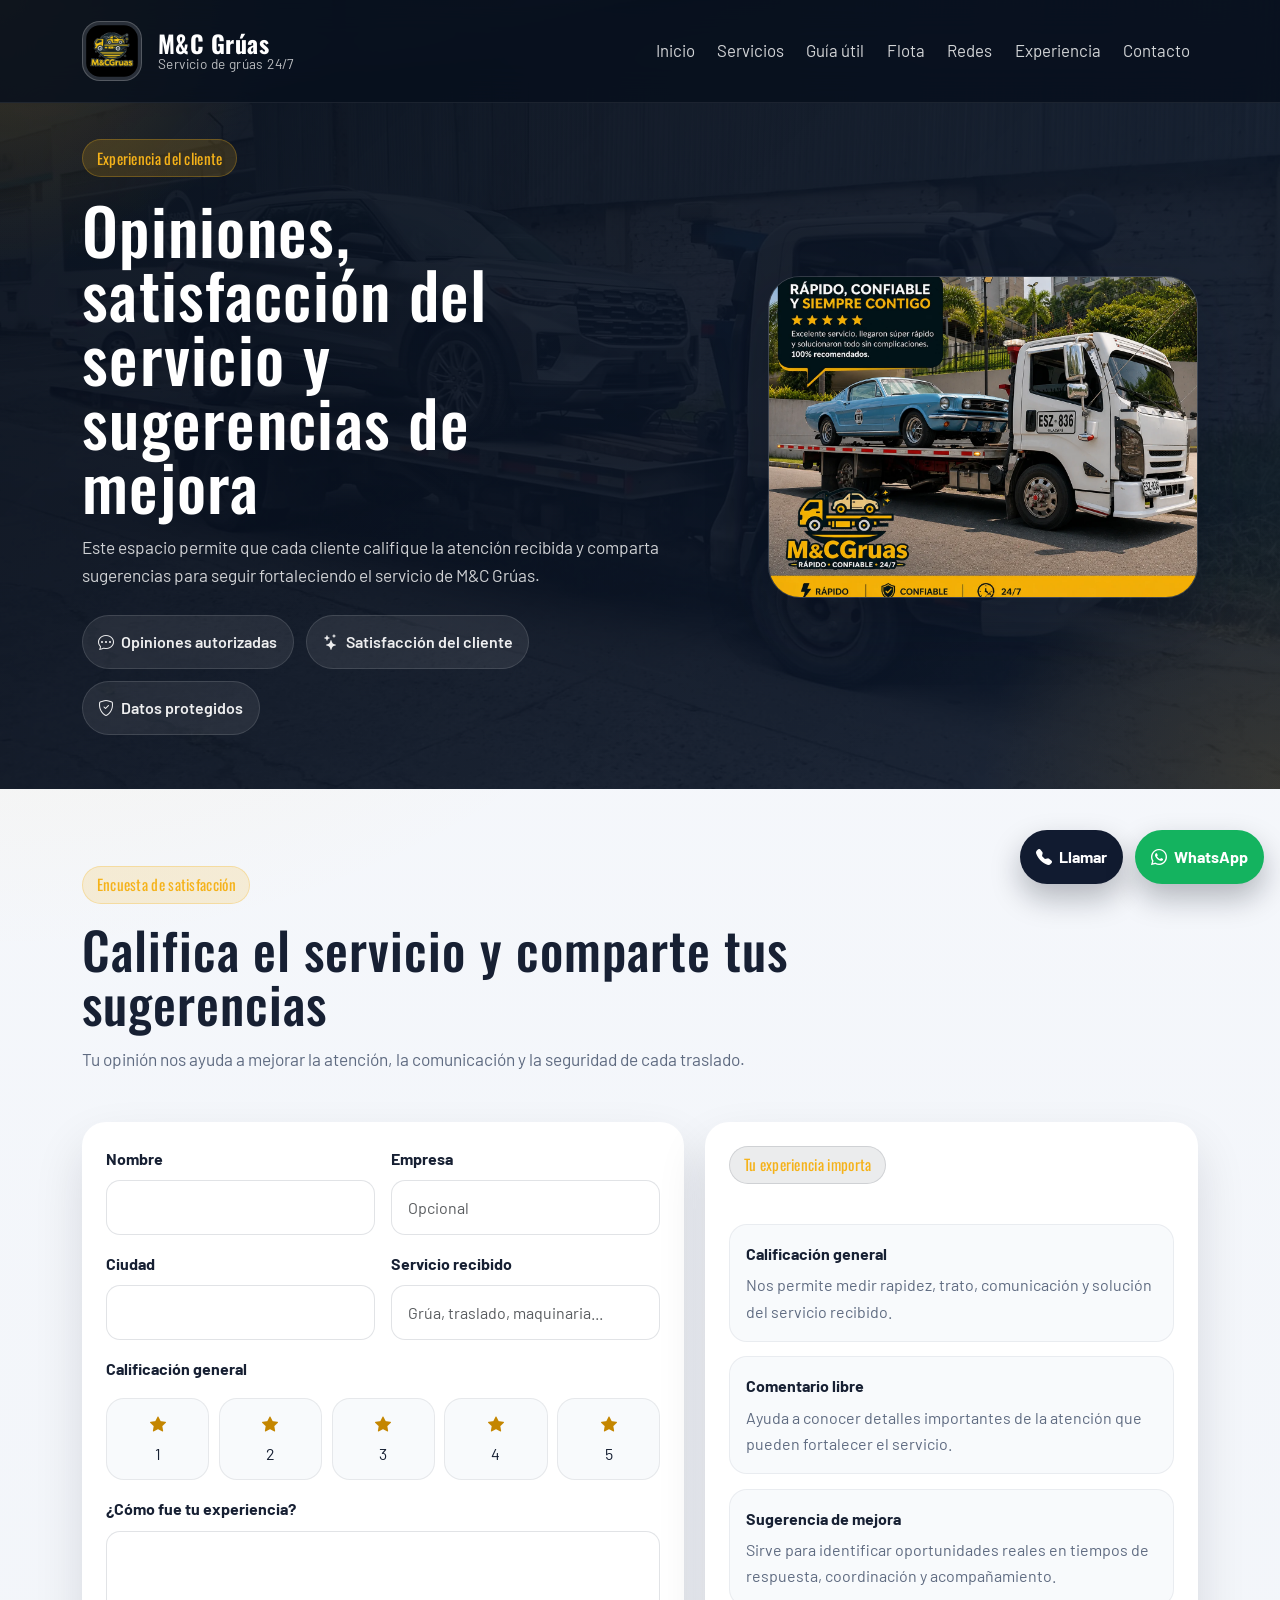
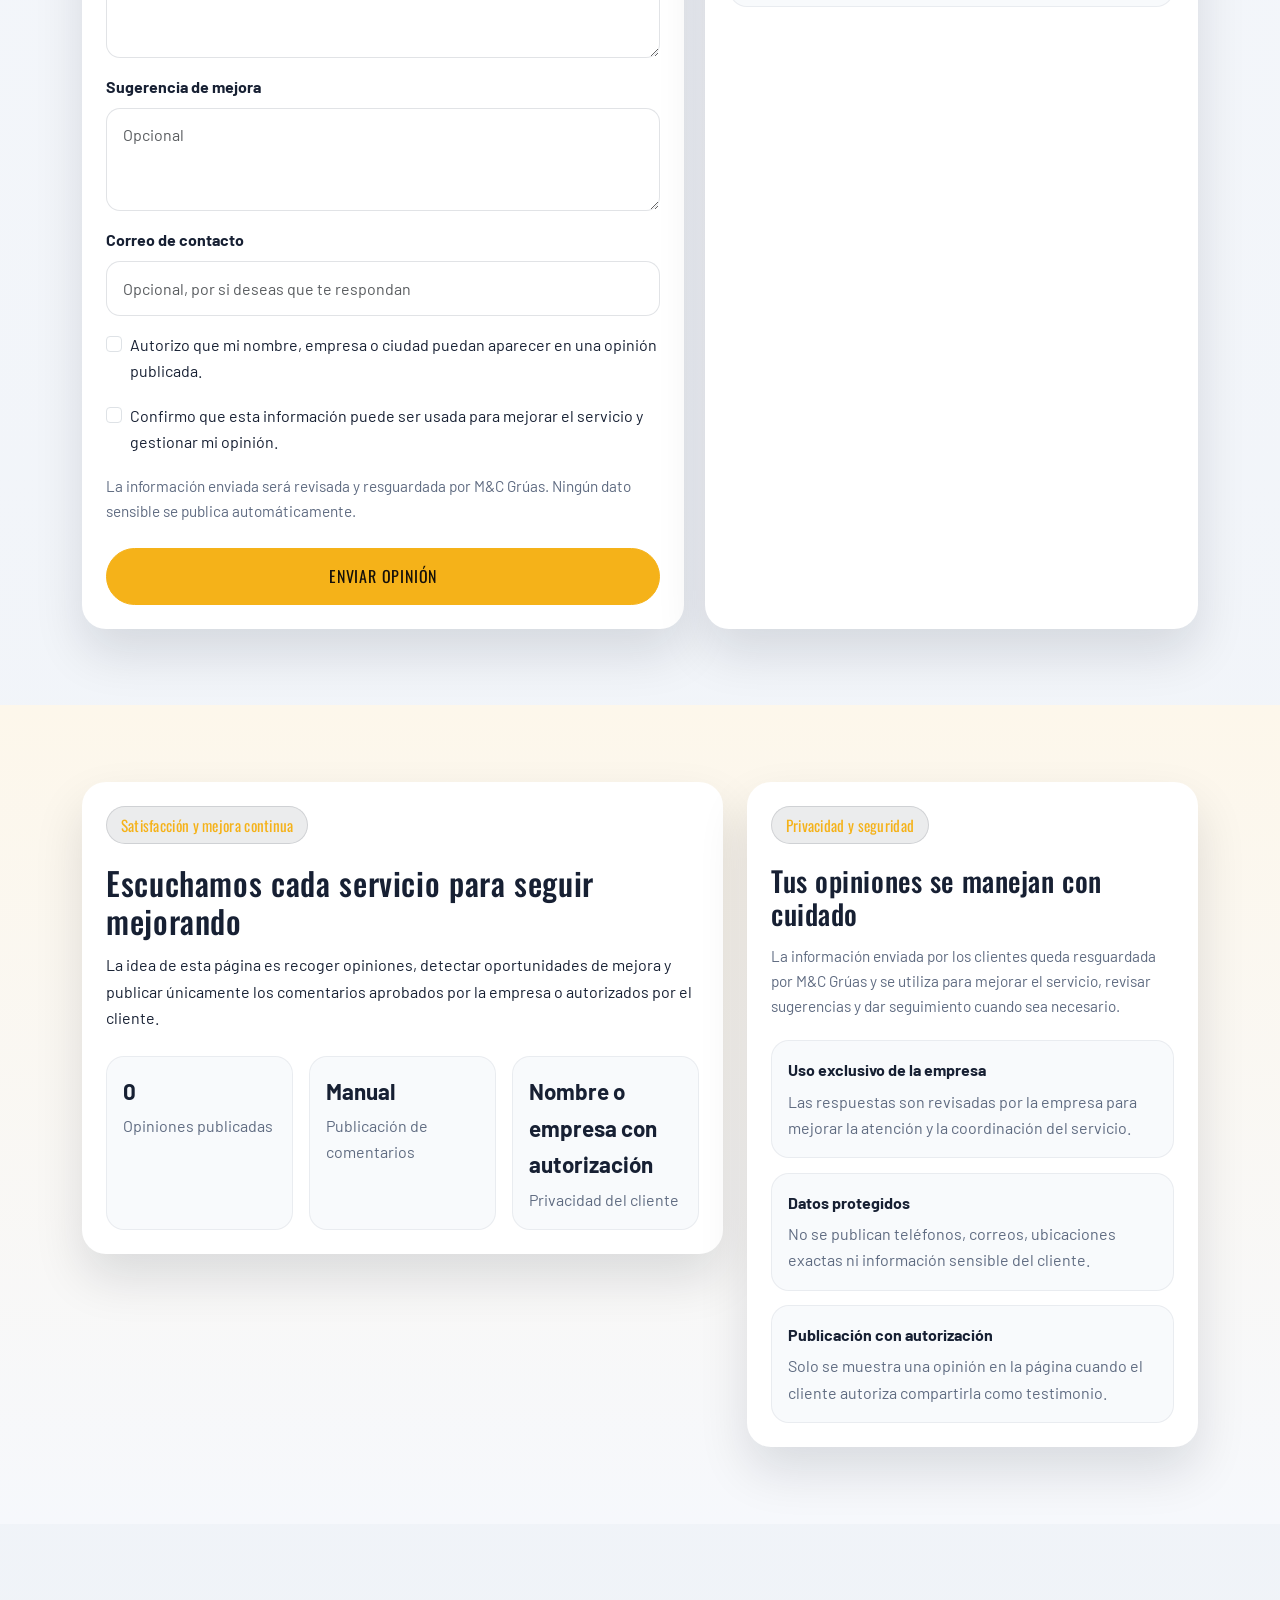
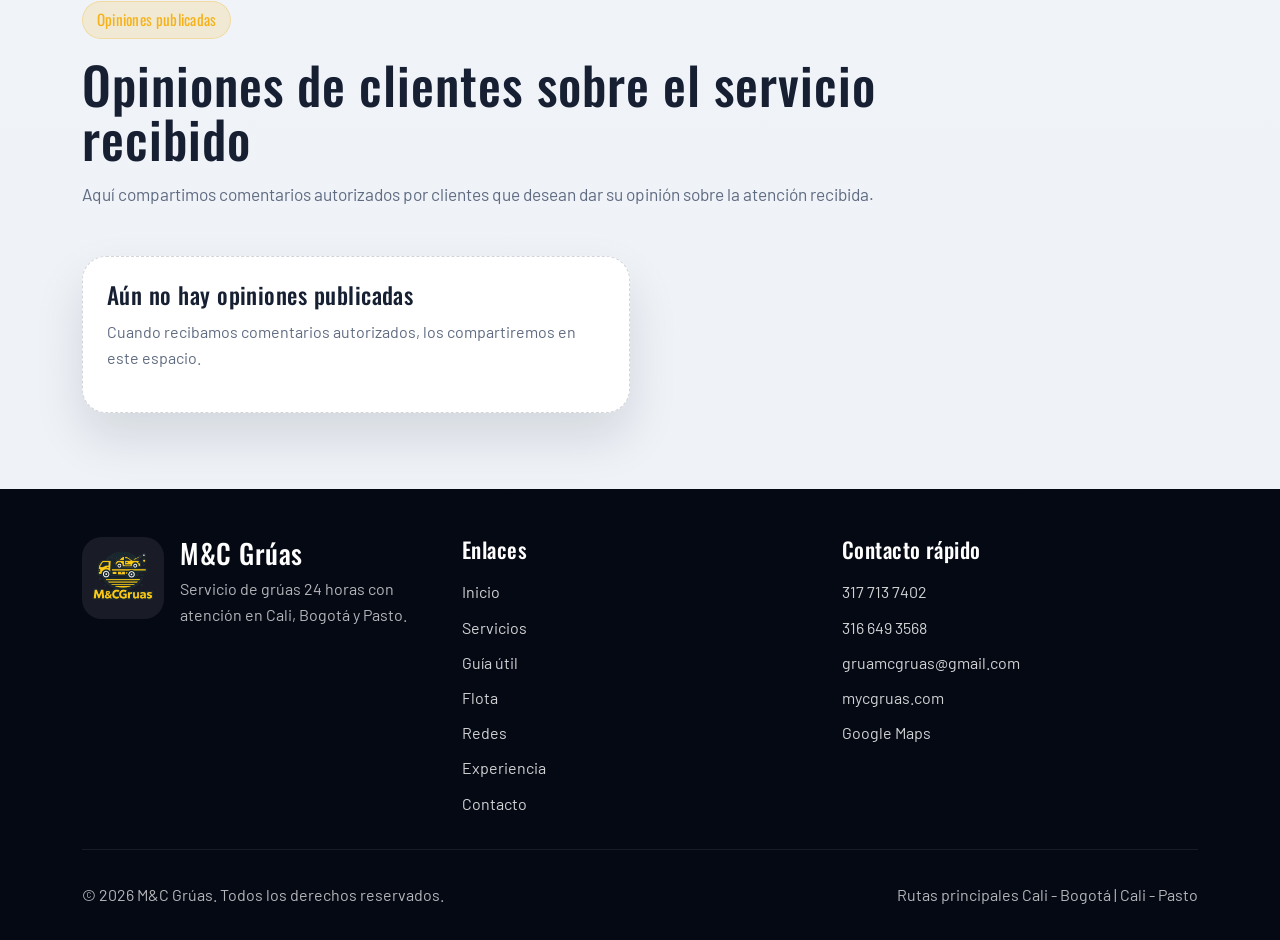
==== commit 240cf815: "Optimiza imágenes a WebP y reduce peso (Lote 1) - Convierte 50 imágenes a WebP (PNG héroes, JPEG hér" ====
--- a/experiencia.html
+++ b/experiencia.html
@@ -13,16 +13,32 @@
   <link rel="canonical" href="https://mycgruas.com/experiencia.html" />
   <link rel="alternate" hreflang="es-CO" href="https://mycgruas.com/experiencia.html" />
   <link rel="alternate" hreflang="x-default" href="https://mycgruas.com/experiencia.html" />
-  <link rel="icon" href="assets/img/Logo_Nuevo_mcgrua.png" type="image/png" />
+  <link rel="icon" href="assets/img/Logo_Nuevo_mcgrua_512.png" type="image/png" />
   <link rel="preconnect" href="https://fonts.googleapis.com" />
   <link rel="preconnect" href="https://fonts.gstatic.com" crossorigin />
   <link rel="preconnect" href="https://cdn.jsdelivr.net" crossorigin />
   <link
     href="https://fonts.googleapis.com/css2?family=Barlow:wght@400;500;600;700&family=Oswald:wght@500;600;700&display=swap"
-    rel="stylesheet"
+    rel="preload"
+    as="style"
+    onload="this.onload=null;this.rel='stylesheet'"
   />
+  <noscript>
+    <link
+      href="https://fonts.googleapis.com/css2?family=Barlow:wght@400;500;600;700&family=Oswald:wght@500;600;700&display=swap"
+      rel="stylesheet"
+    />
+  </noscript>
   <link rel="stylesheet" href="https://cdn.jsdelivr.net/npm/bootstrap@5.3.3/dist/css/bootstrap.min.css" />
-  <link rel="stylesheet" href="https://cdn.jsdelivr.net/npm/bootstrap-icons@1.11.3/font/bootstrap-icons.min.css" />
+  <link
+    rel="preload"
+    href="https://cdn.jsdelivr.net/npm/bootstrap-icons@1.11.3/font/bootstrap-icons.min.css"
+    as="style"
+    onload="this.onload=null;this.rel='stylesheet'"
+  />
+  <noscript>
+    <link rel="stylesheet" href="https://cdn.jsdelivr.net/npm/bootstrap-icons@1.11.3/font/bootstrap-icons.min.css" />
+  </noscript>
   <link rel="stylesheet" href="assets/css/style.css" />
   <link rel="stylesheet" href="assets/css/responsive.css" />
 </head>
@@ -36,7 +52,7 @@
     <nav class="navbar navbar-expand-xl navbar-dark">
       <div class="container">
         <a class="navbar-brand d-flex align-items-center gap-3" href="index.html#inicio" aria-label="Ir al inicio de M&C Grúas">
-          <img src="assets/img/Logo_Nuevo_mcgrua.png" alt="Logo M&C Grúas" class="logo-img" />
+          <img src="assets/img/Logo_Nuevo_mcgrua_512.webp" alt="Logo M&C Grúas" class="logo-img" />
           <span class="brand-copy">
             <strong>M&C Grúas</strong>
             <small>Servicio de grúas 24/7</small>
@@ -89,7 +105,7 @@
             </div>
           </div>
           <div class="page-hero-media">
-            <img src="assets/img/Experiencia_Gruas.png" alt="Experiencia del cliente con M&C Grúas" />
+            <img src="assets/img/Experiencia_Gruas.webp" alt="Experiencia del cliente con M&C Grúas" />
           </div>
         </div>
       </div>
@@ -306,9 +322,9 @@
         <div class="col-sm-6 col-lg-4">
           <h3>Contacto rápido</h3>
           <ul class="footer-contact">
-            <li><a href="tel:+573177137402">317 713 7402</a></li>
-            <li><a href="tel:+573166493568">316 649 3568</a></li>
-            <li><a href="mailto:gruamcgruas@gmail.com">gruamcgruas@gmail.com</a></li>
+            <li><button type="button" data-contact-type="tel" data-contact-value="+573177137402">317 713 7402</button></li>
+            <li><button type="button" data-contact-type="tel" data-contact-value="+573166493568">316 649 3568</button></li>
+            <li><button type="button" data-contact-type="email" data-contact-value="gruamcgruas@gmail.com">gruamcgruas@gmail.com</button></li>
             <li><a href="https://mycgruas.com/">mycgruas.com</a></li>
             <li><a href="https://www.google.com/maps/search/?api=1&query=M%26C%20Gr%C3%BAas%20Cali" target="_blank" rel="noopener noreferrer">Google Maps</a></li>
           </ul>
@@ -324,19 +340,21 @@
 
   <!-- CTA flotante para contacto rapido desde celular -->
   <div class="floating-cta" aria-label="Acciones rápidas">
-    <a href="tel:+573177137402" class="floating-call">
+    <button type="button" class="floating-call" data-contact-type="tel" data-contact-value="+573177137402">
       <i class="bi bi-telephone-fill"></i>
       <span>Llamar</span>
-    </a>
-    <a
-      href="https://wa.me/573166493568?text=Hola%20M%26C%20Gr%C3%BAas,%20necesito%20una%20gr%C3%BAa."
+    </button>
+    <button
+      type="button"
       class="floating-whatsapp"
-      target="_blank"
-      rel="noopener noreferrer"
+      data-contact-type="whatsapp"
+      data-contact-value="573166493568"
+      data-contact-message="Hola M&C Grúas, necesito una grúa."
+      data-contact-target="_blank"
     >
       <i class="bi bi-whatsapp"></i>
       <span>WhatsApp</span>
-    </a>
+    </button>
   </div>
 
   <!-- scripts.js maneja la carga de testimonios y el envio asincrono del formulario -->
--- a/assets/css/style.css
+++ b/assets/css/style.css
@@ -131,7 +131,7 @@
   overflow: hidden;
   background:
     linear-gradient(135deg, rgba(5, 12, 24, 0.92), rgba(15, 26, 45, 0.88)),
-    url("../img/GruaFondo.jpeg") center/cover no-repeat;
+    url("../img/GruaFondo.webp") center/cover no-repeat;
   color: var(--color-white);
 }
 
@@ -699,20 +699,28 @@
   gap: 0.8rem;
 }
 
-.contact-list a {
+.contact-list a,
+.contact-list button {
   display: flex;
   align-items: center;
   gap: 0.75rem;
   padding: 0.95rem 1rem;
   border-radius: var(--radius-md);
   background: rgba(255, 255, 255, 0.06);
+  border: 0;
   color: var(--color-white);
+  cursor: pointer;
+  font: inherit;
+  text-align: left;
   transition: background-color 0.2s ease, transform 0.2s ease;
+  width: 100%;
   word-break: break-word;
 }
 
 .contact-list a:hover,
-.contact-list a:focus-visible {
+.contact-list a:focus-visible,
+.contact-list button:hover,
+.contact-list button:focus-visible {
   background: rgba(245, 178, 25, 0.14);
   transform: translateY(-1px);
 }
@@ -802,7 +810,7 @@
   padding: 8.7rem 0 3.4rem;
   background:
     linear-gradient(135deg, rgba(5, 12, 24, 0.94), rgba(15, 26, 45, 0.9)),
-    url("../img/GruaFondo.jpeg") center/cover no-repeat;
+    url("../img/GruaFondo.webp") center/cover no-repeat;
   color: var(--color-white);
   overflow: hidden;
 }
@@ -1436,14 +1444,23 @@
 }
 
 .footer-links a,
-.footer-contact a {
+.footer-contact a,
+.footer-contact button {
+  background: transparent;
+  border: 0;
   color: rgba(255, 255, 255, 0.82);
+  cursor: pointer;
+  font: inherit;
+  padding: 0;
+  text-align: left;
 }
 
 .footer-links a:hover,
 .footer-contact a:hover,
 .footer-links a:focus-visible,
-.footer-contact a:focus-visible {
+.footer-contact a:focus-visible,
+.footer-contact button:hover,
+.footer-contact button:focus-visible {
   color: var(--color-accent);
 }
 
@@ -1467,13 +1484,17 @@
   max-width: calc(100vw - 2rem);
 }
 
-.floating-cta a {
+.floating-cta a,
+.floating-cta button {
   display: inline-flex;
   align-items: center;
   gap: 0.45rem;
   padding: 0.85rem 1rem;
   border-radius: 999px;
+  border: 0;
   color: var(--color-white);
+  cursor: pointer;
+  font: inherit;
   box-shadow: 0 14px 30px rgba(7, 15, 29, 0.28);
   font-weight: 700;
   white-space: nowrap;
--- a/assets/css/responsive.css
+++ b/assets/css/responsive.css
@@ -463,7 +463,8 @@
     font-size: 1.5rem;
   }
 
-  .contact-list a {
+  .contact-list a,
+  .contact-list button {
     padding: 0.85rem 0.9rem;
     font-size: 0.98rem;
   }
@@ -512,7 +513,8 @@
     gap: 0.5rem;
   }
 
-  .floating-cta a {
+  .floating-cta a,
+  .floating-cta button {
     flex: 0 0 auto;
     justify-content: center;
     min-height: 46px;
@@ -582,11 +584,13 @@
     font-size: 0.92rem;
   }
 
-  .contact-list a {
+  .contact-list a,
+  .contact-list button {
     align-items: flex-start;
   }
 
-  .floating-cta a {
+  .floating-cta a,
+  .floating-cta button {
     gap: 0.35rem;
     font-size: 0.82rem;
     min-height: 44px;
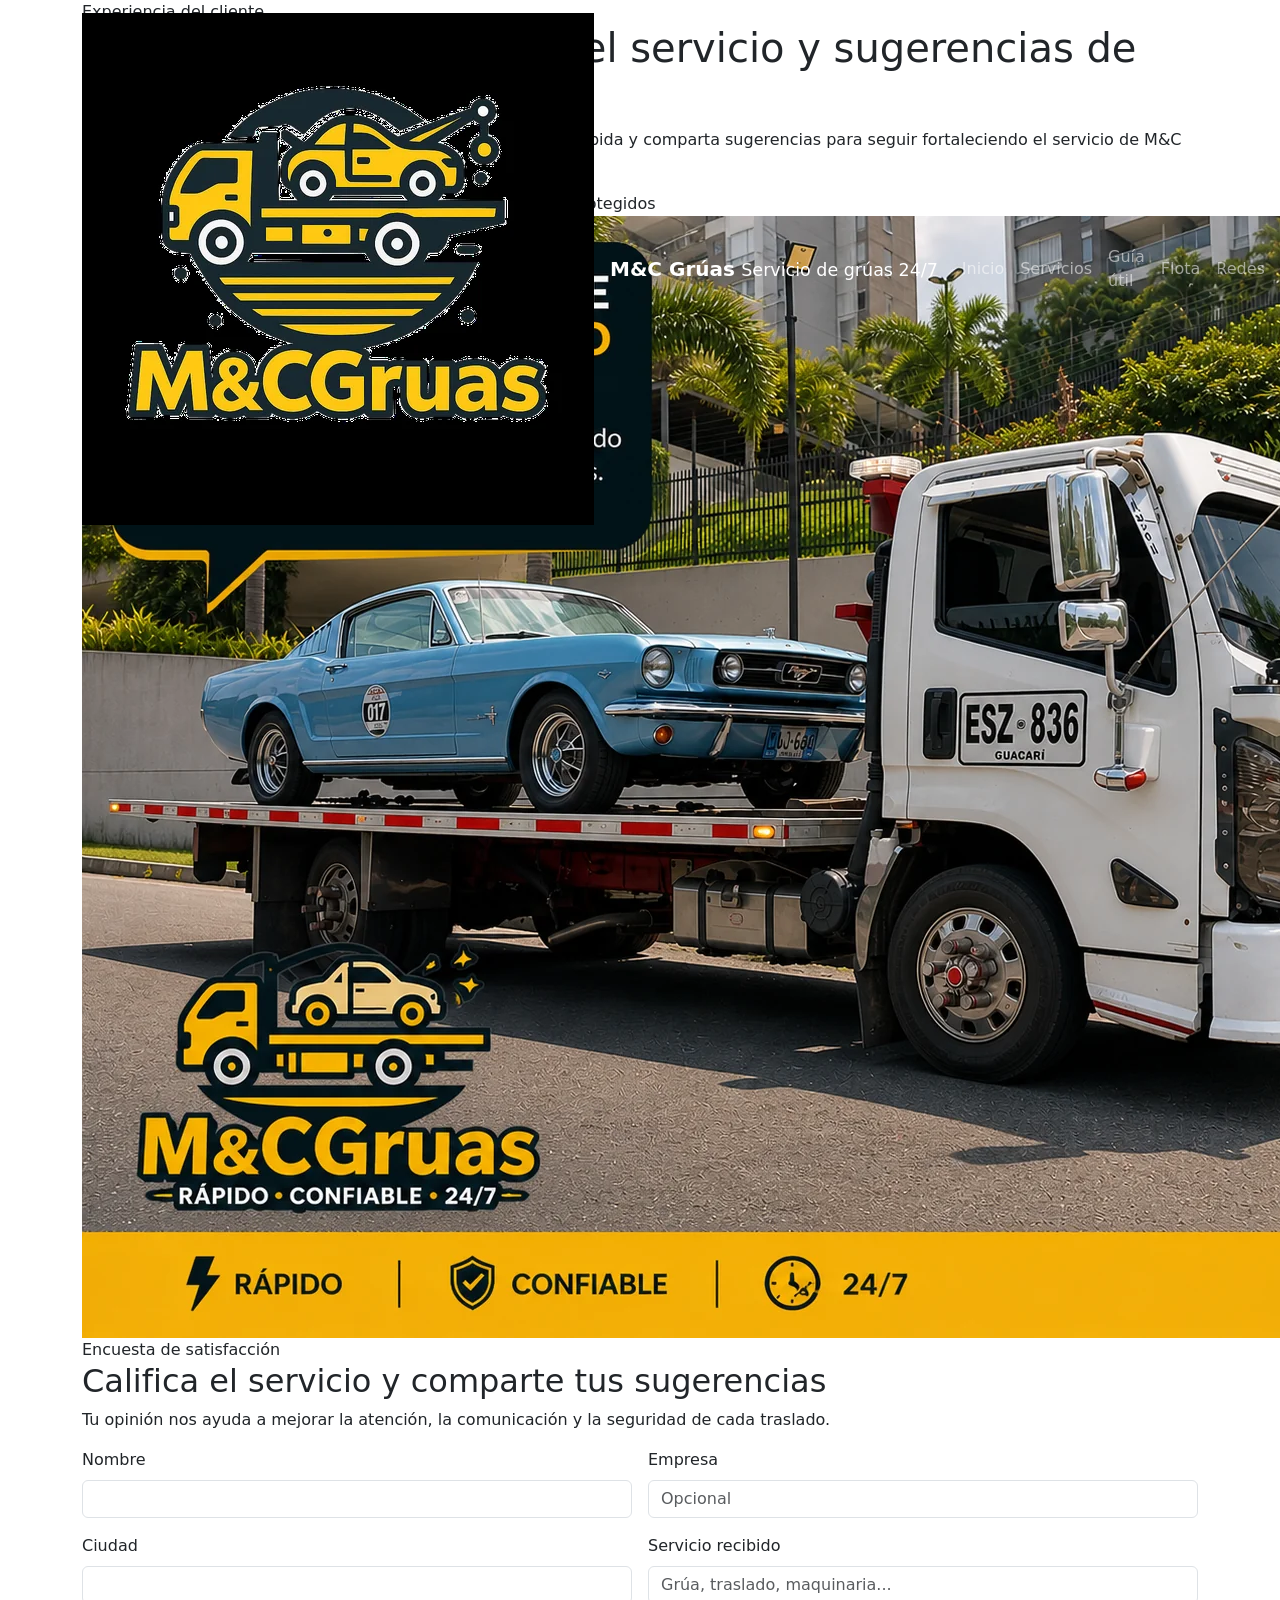
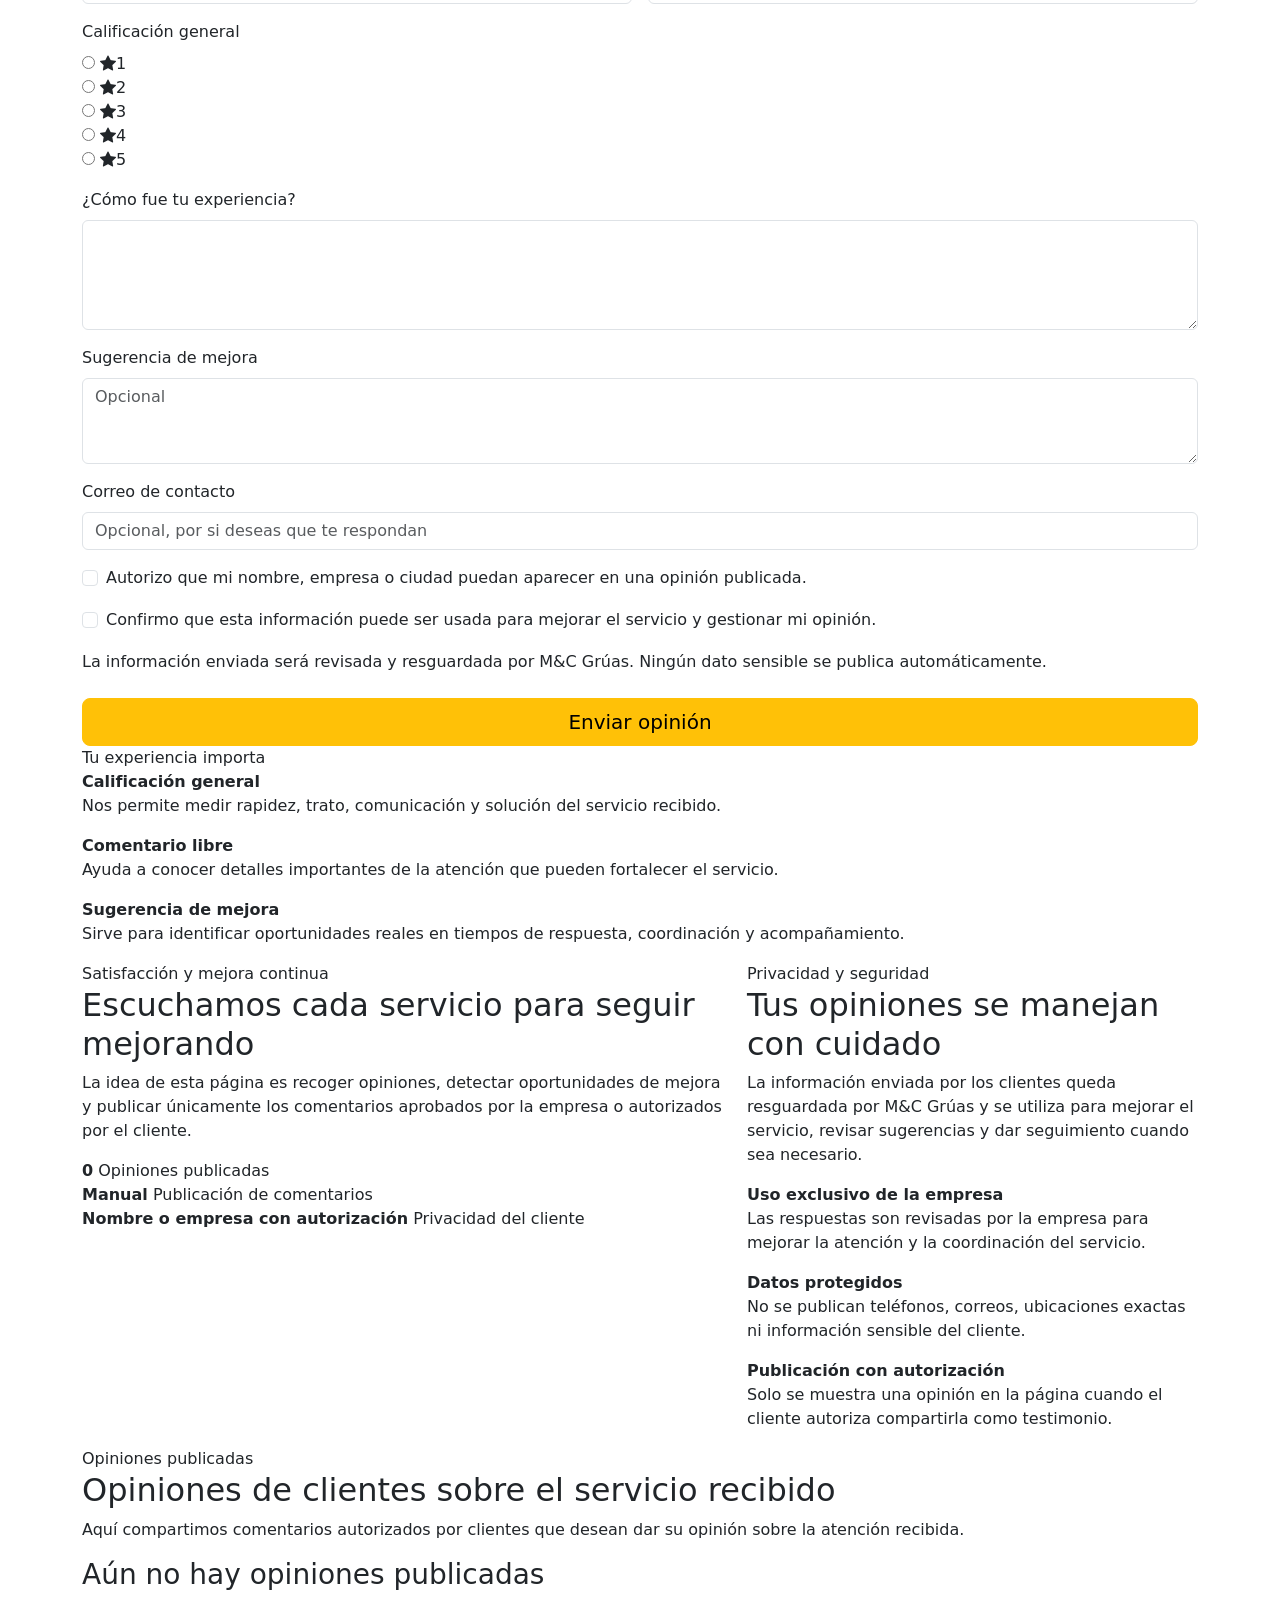
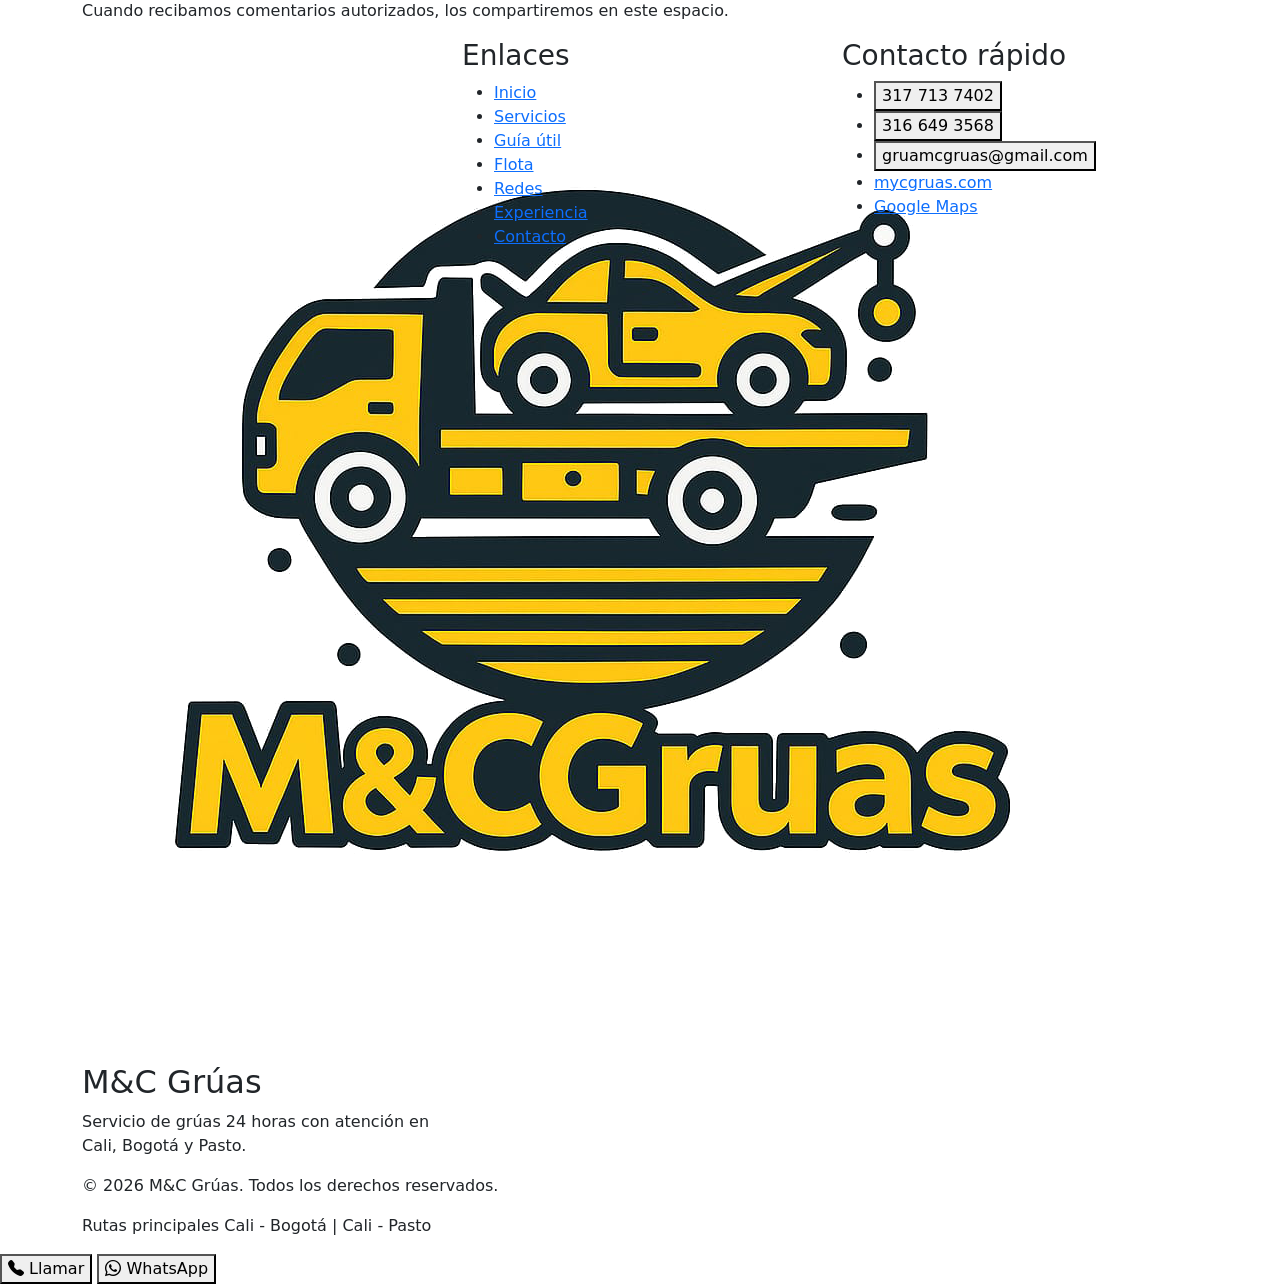
==== commit 89df1b56: "SEO técnico: Open Graph, Twitter y JSON-LD internas (Lote 4) - Agrega og:* y twitter:* a flota.html," ====
--- a/experiencia.html
+++ b/experiencia.html
@@ -39,8 +39,61 @@
   <noscript>
     <link rel="stylesheet" href="https://cdn.jsdelivr.net/npm/bootstrap-icons@1.11.3/font/bootstrap-icons.min.css" />
   </noscript>
-  <link rel="stylesheet" href="assets/css/style.css" />
-  <link rel="stylesheet" href="assets/css/responsive.css" />
+  <meta property="og:type" content="website" />
+  <meta property="og:locale" content="es_CO" />
+  <meta property="og:title" content="Experiencia del Cliente | M&C Grúas" />
+  <meta property="og:description" content="Califica el servicio de M&C Grúas, comparte sugerencias y consulta opiniones autorizadas de clientes en Cali, Bogotá y Pasto." />
+  <meta property="og:url" content="https://mycgruas.com/experiencia.html" />
+  <meta property="og:image" content="https://mycgruas.com/assets/img/Experiencia_Gruas.webp" />
+  <meta name="twitter:card" content="summary_large_image" />
+  <meta name="twitter:title" content="Experiencia del Cliente | M&C Grúas" />
+  <meta name="twitter:description" content="Califica el servicio de M&C Grúas, comparte sugerencias y consulta opiniones autorizadas de clientes en Cali, Bogotá y Pasto." />
+  <meta name="twitter:image" content="https://mycgruas.com/assets/img/Experiencia_Gruas.webp" />
+  <script type="application/ld+json">
+    {
+      "@context": "https://schema.org",
+      "@type": "LocalBusiness",
+      "name": "M&C Grúas",
+      "url": "https://mycgruas.com/experiencia.html",
+      "image": "https://mycgruas.com/assets/img/Experiencia_Gruas.webp",
+      "logo": "https://mycgruas.com/assets/img/Logo_Nuevo_mcgrua_512.webp",
+      "description": "Califica el servicio de M&C Grúas, comparte sugerencias y consulta opiniones autorizadas de clientes en Cali, Bogotá y Pasto.",
+      "telephone": "+57 317 713 7402",
+      "email": "gruamcgruas@gmail.com",
+      "areaServed": [
+        "Cali",
+        "Bogotá",
+        "Pasto"
+      ],
+      "serviceType": [
+        "Grúas 24 horas",
+        "Remolque de vehículos",
+        "Asistencia vial",
+        "Transporte de maquinaria pesada y liviana"
+      ],
+      "openingHoursSpecification": [
+        {
+          "@type": "OpeningHoursSpecification",
+          "dayOfWeek": [
+            "Monday",
+            "Tuesday",
+            "Wednesday",
+            "Thursday",
+            "Friday",
+            "Saturday",
+            "Sunday"
+          ],
+          "opens": "00:00",
+          "closes": "23:59"
+        }
+      ],
+      "sameAs": [
+        "https://www.tiktok.com/@mcgruas7?_r=1&_t=ZS-95cEvTLTXd9",
+        "https://www.facebook.com/share/14oiQRtcPY/",
+        "https://www.instagram.com/mycgruas?igsh=ejJ2dGFqajJlMWcz"
+      ]
+    }
+  </script>
 </head>
 <body>
   <!-- Google Tag Manager (noscript) -->
@@ -105,7 +158,7 @@
             </div>
           </div>
           <div class="page-hero-media">
-            <img src="assets/img/Experiencia_Gruas.webp" alt="Experiencia del cliente con M&C Grúas" />
+            <img src="assets/img/Experiencia_Gruas.webp" alt="Experiencia del cliente con M&C Grúas" loading="lazy" />
           </div>
         </div>
       </div>
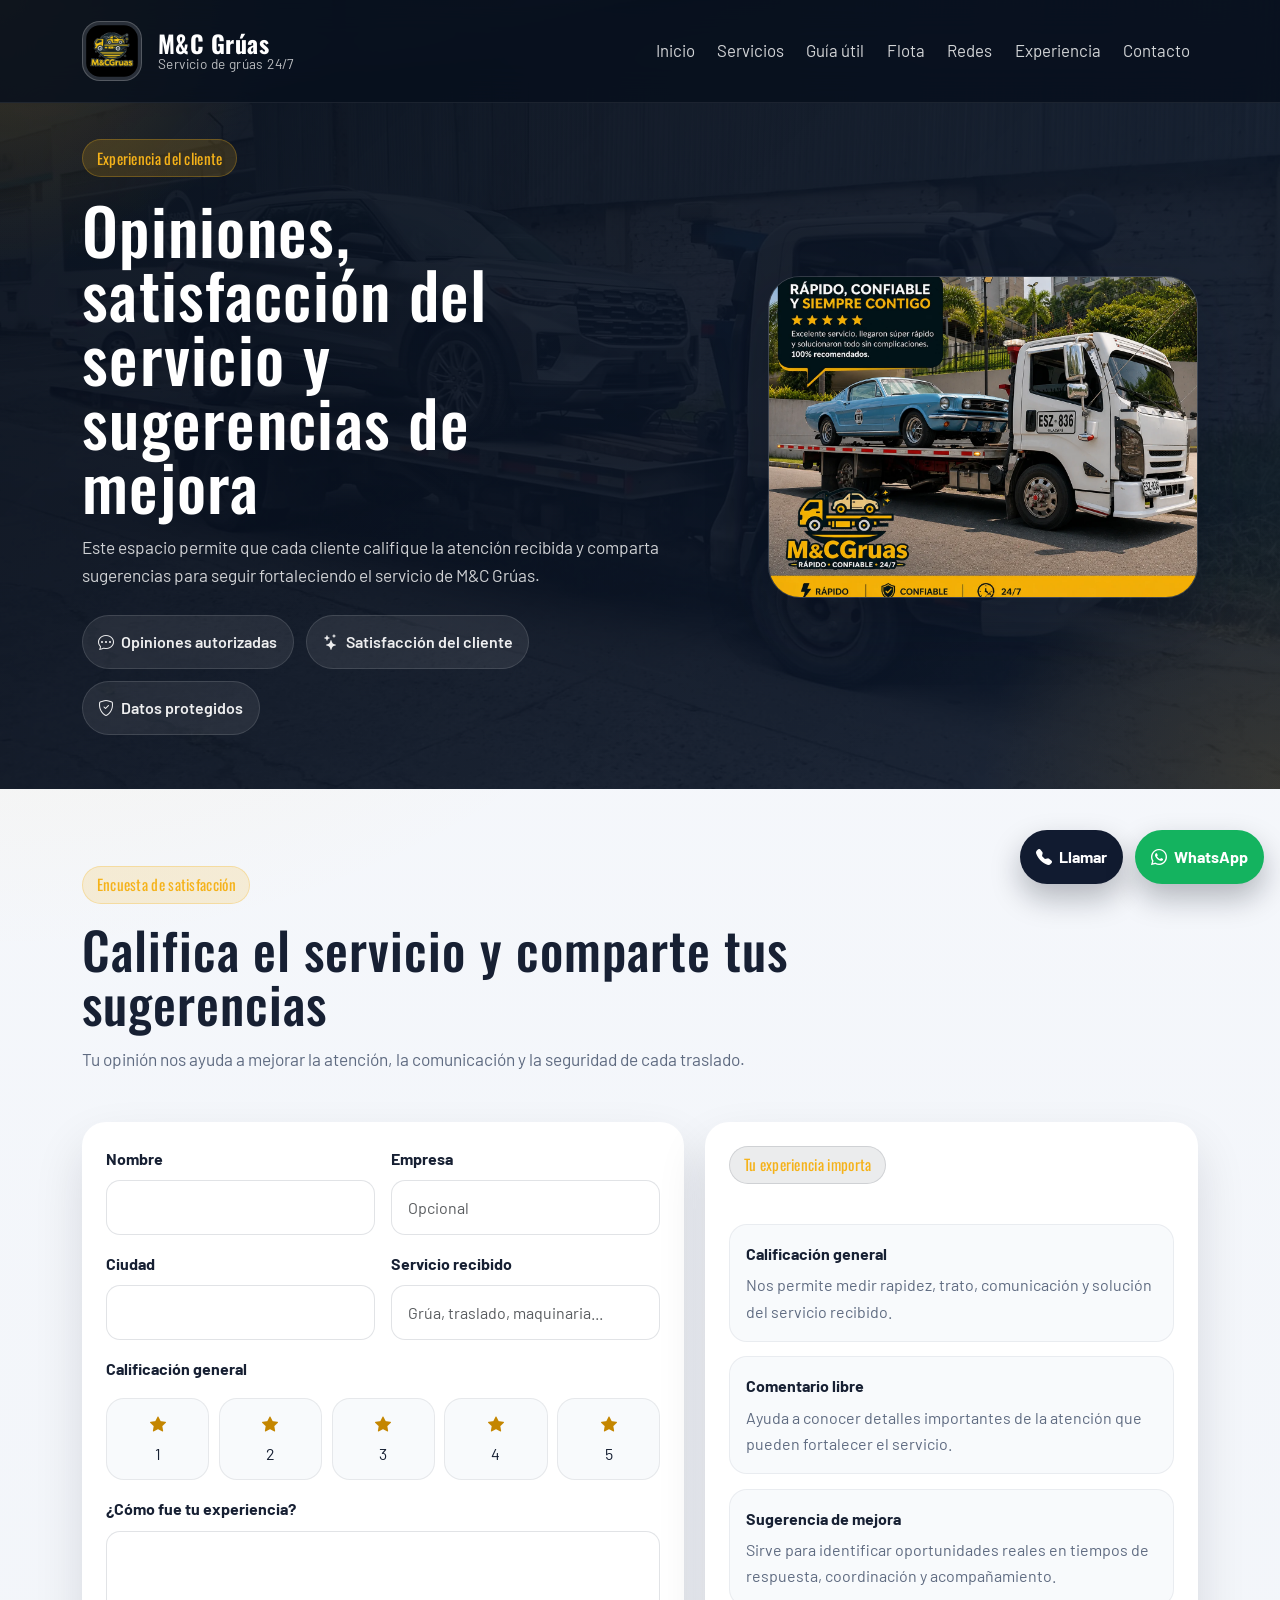
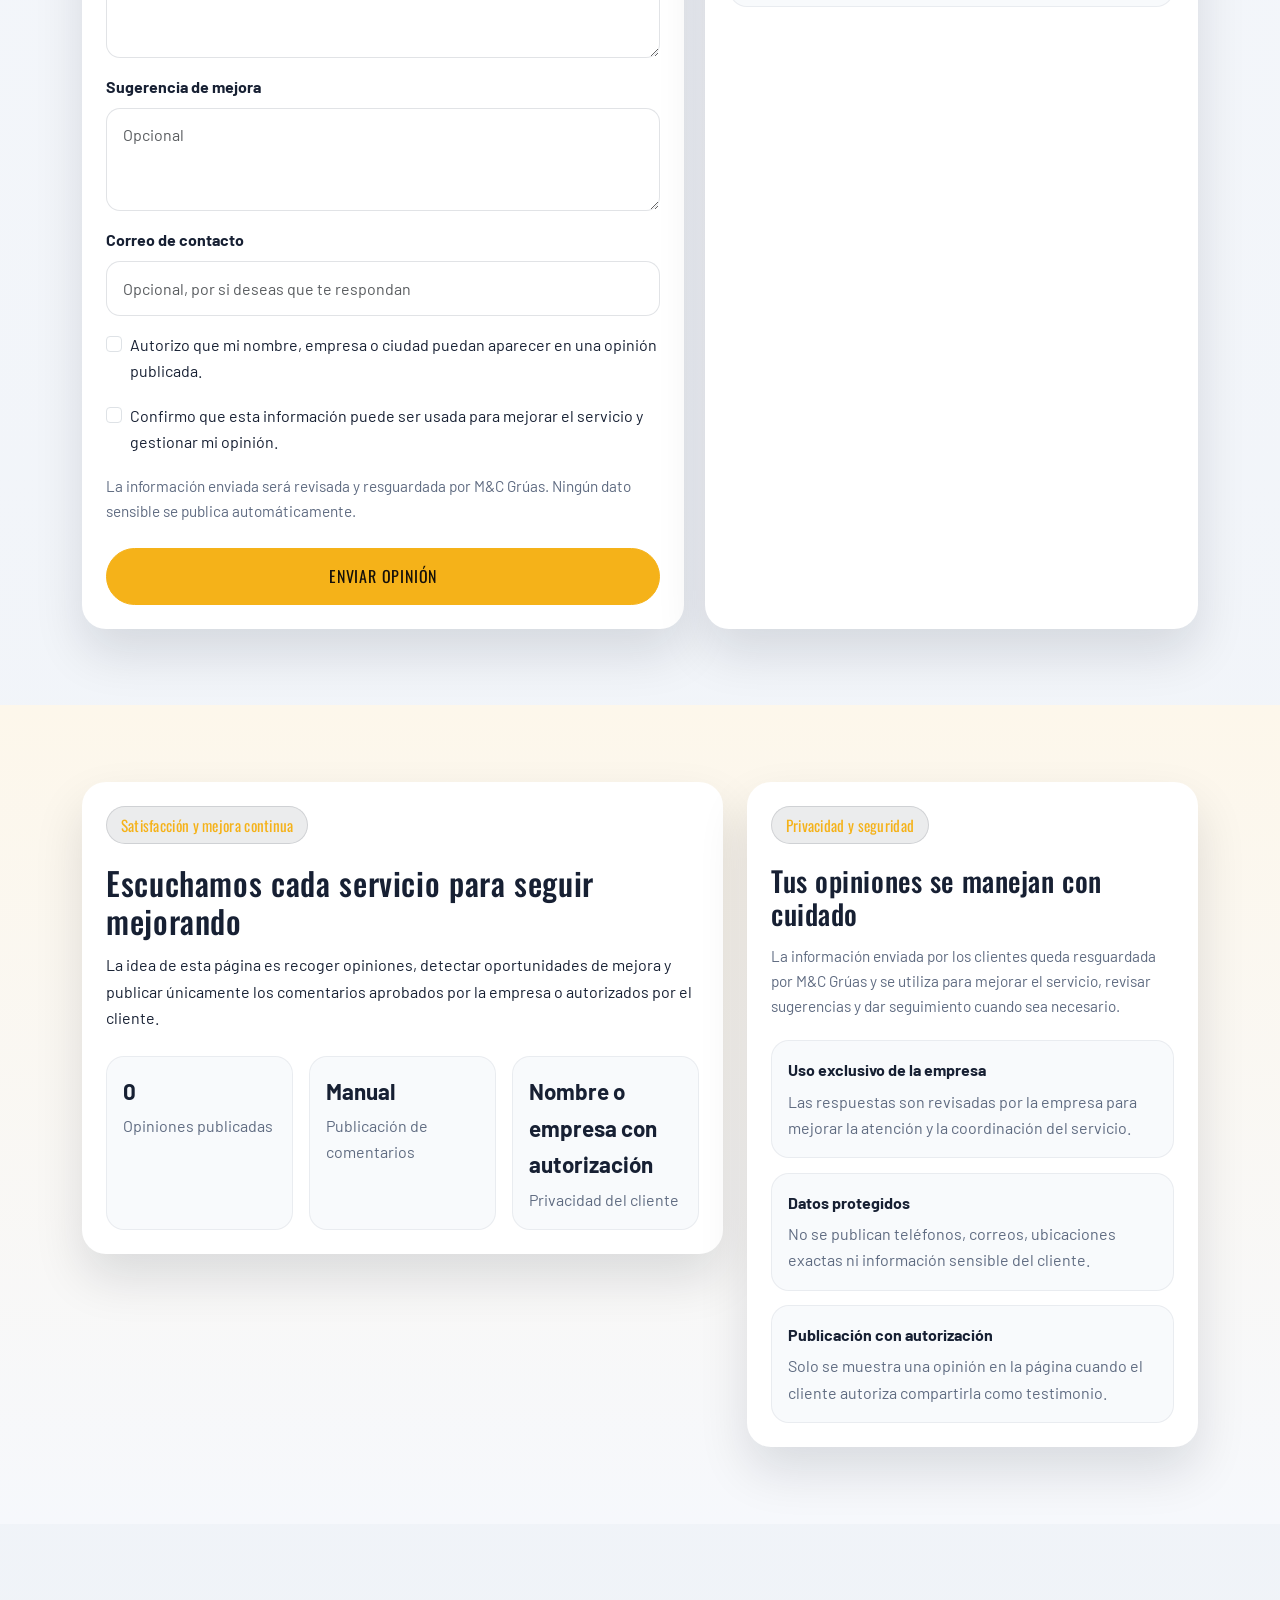
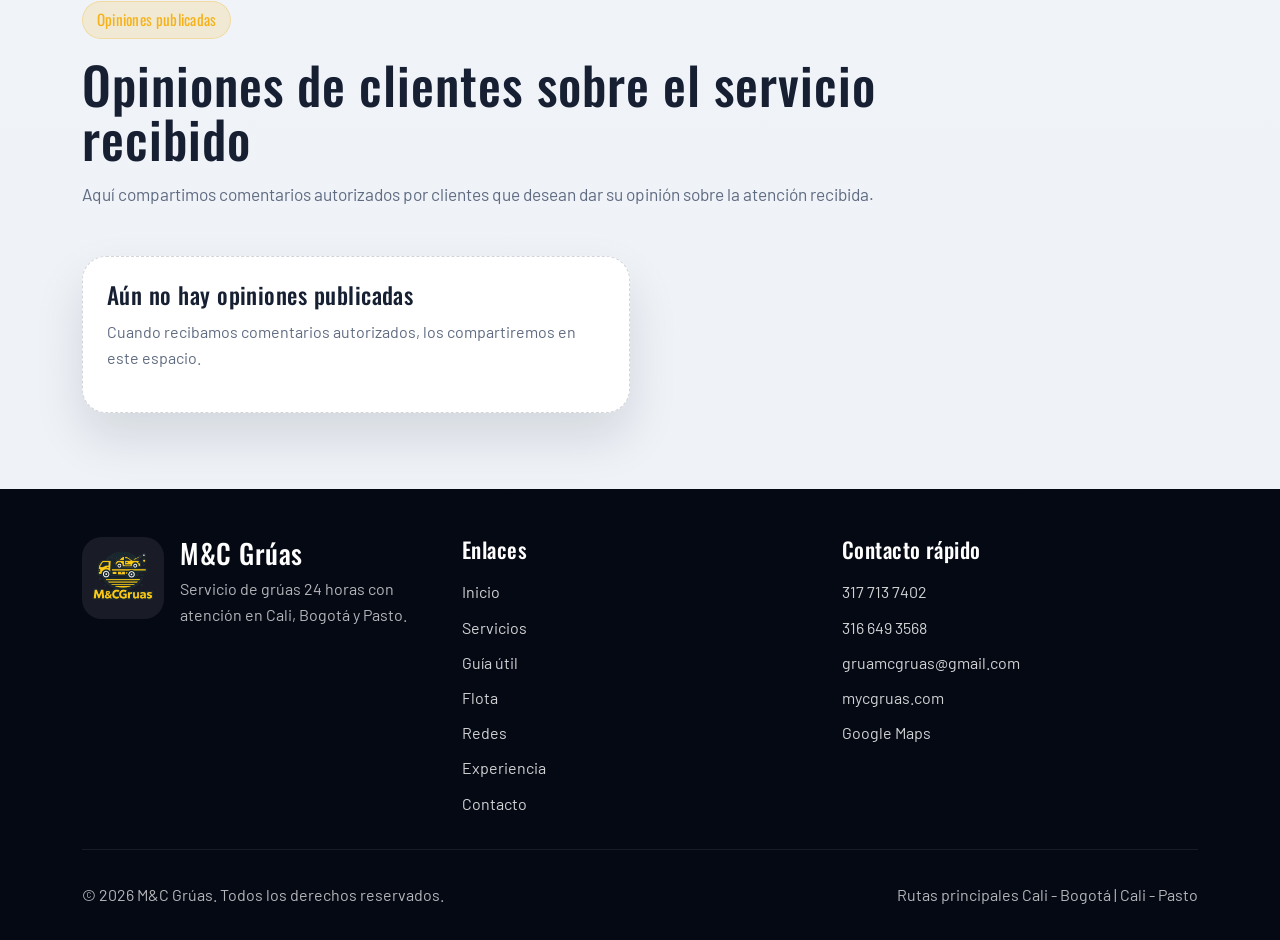
==== commit dc073b68: "Corrige: restaura CSS style.css y responsive.css en flota, redes y experiencia - Al agregar JSON-LD " ====
--- a/experiencia.html
+++ b/experiencia.html
@@ -94,6 +94,10 @@
       ]
     }
   </script>
+  <link rel="preload" href="assets/css/style.css" as="style" onload="this.onload=null;this.rel='stylesheet'" />
+  <noscript><link rel="stylesheet" href="assets/css/style.css" /></noscript>
+  <link rel="preload" href="assets/css/responsive.css" as="style" onload="this.onload=null;this.rel='stylesheet'" />
+  <noscript><link rel="stylesheet" href="assets/css/responsive.css" /></noscript>
 </head>
 <body>
   <!-- Google Tag Manager (noscript) -->
--- a/assets/css/style.css
+++ b/assets/css/style.css
@@ -0,0 +1,1509 @@
+/* =======================
+   Variables y base global
+   ======================= */
+:root {
+  --color-bg: #0b1220;
+  --color-surface: #111b30;
+  --color-card: #ffffff;
+  --color-accent: #f5b219;
+  --color-accent-dark: #c48600;
+  --color-text: #172033;
+  --color-text-soft: #5f6b81;
+  --color-white: #ffffff;
+  --color-border: rgba(255, 255, 255, 0.12);
+  --shadow-soft: 0 24px 50px rgba(8, 18, 37, 0.12);
+  --shadow-strong: 0 24px 60px rgba(6, 14, 27, 0.3);
+  --radius-xl: 32px;
+  --radius-lg: 24px;
+  --radius-md: 18px;
+  --radius-sm: 12px;
+}
+
+* {
+  box-sizing: border-box;
+}
+
+html {
+  scroll-behavior: smooth;
+  overflow-x: hidden;
+}
+
+body {
+  margin: 0;
+  font-family: "Barlow", sans-serif;
+  color: var(--color-text);
+  background:
+    radial-gradient(circle at top left, rgba(245, 178, 25, 0.16), transparent 22%),
+    linear-gradient(180deg, #f6f8fc 0%, #eef2f7 100%);
+  line-height: 1.65;
+  overflow-x: hidden;
+  width: 100%;
+}
+
+img {
+  max-width: 100%;
+  display: block;
+}
+
+a {
+  text-decoration: none;
+}
+
+main section {
+  scroll-margin-top: 108px;
+}
+
+/* =======================
+   Header y navegacion
+   ======================= */
+.site-header .navbar {
+  padding: 1rem 0;
+  background: rgba(7, 15, 29, 0.82);
+  backdrop-filter: blur(18px);
+  border-bottom: 1px solid rgba(255, 255, 255, 0.08);
+}
+
+.logo-img {
+  width: 60px;
+  height: 60px;
+  object-fit: contain;
+  border-radius: 18px;
+  background: rgba(255, 255, 255, 0.12);
+  border: 1px solid rgba(255, 255, 255, 0.2);
+  padding: 0.2rem;
+}
+
+.brand-copy {
+  display: flex;
+  flex-direction: column;
+  color: var(--color-white);
+  line-height: 1.1;
+  min-width: 0;
+}
+
+.brand-copy strong,
+.navbar-brand,
+h1,
+h2,
+h3,
+.section-tag,
+.btn {
+  font-family: "Oswald", sans-serif;
+  letter-spacing: 0.02em;
+}
+
+.brand-copy strong {
+  font-size: 1.5rem;
+}
+
+.brand-copy small {
+  font-family: "Barlow", sans-serif;
+  font-size: 0.85rem;
+  color: rgba(255, 255, 255, 0.72);
+}
+
+.navbar-nav {
+  gap: 0.4rem;
+}
+
+.navbar .nav-link {
+  color: rgba(255, 255, 255, 0.82);
+  font-size: 1.05rem;
+  padding: 0.6rem 0.9rem;
+  border-radius: 999px;
+  transition: color 0.2s ease, background-color 0.2s ease, transform 0.2s ease;
+}
+
+.navbar .nav-link:hover,
+.navbar .nav-link:focus-visible {
+  color: var(--color-white);
+  background: rgba(245, 178, 25, 0.16);
+  transform: translateY(-1px);
+}
+
+/* =======================
+   Hero principal (home)
+   ======================= */
+.hero-section {
+  position: relative;
+  min-height: 100vh;
+  padding: 10rem 0 5rem;
+  overflow: hidden;
+  background:
+    linear-gradient(135deg, rgba(5, 12, 24, 0.92), rgba(15, 26, 45, 0.88)),
+    url("../img/GruaFondo.webp") center/cover no-repeat;
+  color: var(--color-white);
+}
+
+.hero-backdrop {
+  position: absolute;
+  inset: 0;
+  background:
+    radial-gradient(circle at 15% 20%, rgba(245, 178, 25, 0.2), transparent 20%),
+    radial-gradient(circle at 85% 15%, rgba(245, 178, 25, 0.15), transparent 22%);
+  pointer-events: none;
+}
+
+.section-tag {
+  display: inline-flex;
+  align-items: center;
+  gap: 0.45rem;
+  padding: 0.35rem 0.85rem;
+  border-radius: 999px;
+  background: rgba(245, 178, 25, 0.16);
+  border: 1px solid rgba(245, 178, 25, 0.28);
+  color: var(--color-accent);
+  font-size: 0.95rem;
+  margin-bottom: 1.2rem;
+}
+
+.section-tag-dark {
+  background: rgba(11, 18, 32, 0.08);
+  border-color: rgba(11, 18, 32, 0.12);
+}
+
+.hero-section h1 {
+  font-size: clamp(2.8rem, 6vw, 5.4rem);
+  line-height: 0.98;
+  margin-bottom: 1.3rem;
+  max-width: 12ch;
+}
+
+.hero-lead {
+  max-width: 62ch;
+  font-size: 1.18rem;
+  color: rgba(255, 255, 255, 0.86);
+  margin-bottom: 1.8rem;
+}
+
+.hero-badges {
+  display: flex;
+  flex-wrap: wrap;
+  gap: 0.85rem;
+  margin-bottom: 2rem;
+}
+
+.hero-badges span {
+  display: inline-flex;
+  align-items: center;
+  gap: 0.55rem;
+  padding: 0.8rem 1rem;
+  border-radius: 999px;
+  background: rgba(255, 255, 255, 0.08);
+  border: 1px solid rgba(255, 255, 255, 0.1);
+  color: rgba(255, 255, 255, 0.92);
+  font-weight: 600;
+}
+
+.hero-actions {
+  display: flex;
+  flex-wrap: wrap;
+  gap: 0.95rem;
+  margin-bottom: 2.2rem;
+}
+
+.hero-actions .btn {
+  display: inline-flex;
+  align-items: center;
+  justify-content: center;
+  gap: 0.35rem;
+}
+
+.btn {
+  border-radius: 999px;
+  padding: 0.95rem 1.5rem;
+  font-size: 1rem;
+  text-transform: uppercase;
+  letter-spacing: 0.05em;
+}
+
+.btn i {
+  margin-right: 0.35rem;
+}
+
+.btn-warning {
+  background: var(--color-accent);
+  border-color: var(--color-accent);
+  color: #15100a;
+}
+
+.btn-warning:hover,
+.btn-warning:focus-visible {
+  background: #ffc744;
+  border-color: #ffc744;
+  color: #15100a;
+}
+
+.btn-success {
+  background: #14b35f;
+  border-color: #14b35f;
+}
+
+.btn-success:hover,
+.btn-success:focus-visible {
+  background: #119c53;
+  border-color: #119c53;
+}
+
+.btn-outline-light:hover,
+.btn-outline-light:focus-visible {
+  color: var(--color-bg);
+}
+
+.hero-info-grid {
+  display: grid;
+  grid-template-columns: repeat(3, minmax(0, 1fr));
+  gap: 1rem;
+}
+
+.info-card {
+  padding: 1.2rem;
+  border-radius: var(--radius-md);
+  background: rgba(255, 255, 255, 0.08);
+  border: 1px solid rgba(255, 255, 255, 0.12);
+  box-shadow: var(--shadow-strong);
+}
+
+.info-card strong {
+  display: block;
+  margin-bottom: 0.55rem;
+  color: var(--color-white);
+  font-size: 1.02rem;
+}
+
+.info-card p {
+  margin: 0;
+  color: rgba(255, 255, 255, 0.78);
+}
+
+.hero-panel {
+  position: relative;
+  padding: 1.25rem;
+  border-radius: var(--radius-xl);
+  background: rgba(255, 255, 255, 0.08);
+  border: 1px solid rgba(255, 255, 255, 0.12);
+  box-shadow: var(--shadow-strong);
+}
+
+.hero-media {
+  border-radius: calc(var(--radius-xl) - 6px);
+  overflow: hidden;
+}
+
+.hero-media img {
+  width: 100%;
+  min-height: 360px;
+  object-fit: cover;
+}
+
+.hero-checklist {
+  margin-top: 1rem;
+  padding: 1.4rem;
+  border-radius: var(--radius-lg);
+  background: rgba(7, 15, 29, 0.82);
+}
+
+.hero-checklist h2 {
+  font-size: 1.4rem;
+  margin-bottom: 0.85rem;
+}
+
+.hero-checklist ul {
+  padding-left: 1.15rem;
+  margin-bottom: 0.9rem;
+}
+
+.hero-checklist p,
+.hero-checklist li {
+  color: rgba(255, 255, 255, 0.82);
+}
+
+/* =======================
+   Secciones generales
+   ======================= */
+.content-section {
+  padding: 6rem 0;
+}
+
+.section-light {
+  background: transparent;
+}
+
+.section-dark {
+  background:
+    linear-gradient(180deg, rgba(8, 18, 37, 0.98), rgba(13, 24, 44, 0.96)),
+    radial-gradient(circle at top right, rgba(245, 178, 25, 0.15), transparent 22%);
+  color: var(--color-white);
+}
+
+.section-gallery {
+  background: linear-gradient(180deg, #fef3d8 0%, #fff9eb 100%);
+}
+
+.section-contact {
+  background:
+    linear-gradient(180deg, rgba(11, 18, 32, 0.98), rgba(11, 18, 32, 0.98)),
+    radial-gradient(circle at center, rgba(245, 178, 25, 0.12), transparent 30%);
+  color: var(--color-white);
+}
+
+.section-heading {
+  max-width: 860px;
+  margin-bottom: 3rem;
+}
+
+.section-heading h2,
+.section-dark h2,
+.section-contact h2 {
+  font-size: clamp(2rem, 4vw, 3.4rem);
+  line-height: 1.05;
+  margin-bottom: 0.9rem;
+}
+
+.section-heading p,
+.section-intro {
+  font-size: 1.08rem;
+  color: var(--color-text-soft);
+  margin-bottom: 0;
+}
+
+.section-dark .section-heading p,
+.section-dark .section-intro,
+.section-contact .section-heading p {
+  color: rgba(255, 255, 255, 0.72);
+}
+
+.service-card,
+.coverage-card,
+.tip-card,
+.contact-card,
+.form-wrapper,
+.gallery-shell {
+  background: var(--color-card);
+  border-radius: var(--radius-lg);
+  box-shadow: var(--shadow-soft);
+}
+
+.service-card {
+  height: 100%;
+  padding: 1.8rem;
+  border: 1px solid rgba(15, 27, 48, 0.06);
+  transition: transform 0.25s ease, box-shadow 0.25s ease, border-color 0.25s ease;
+}
+
+.service-card:hover {
+  transform: translateY(-6px);
+  box-shadow: 0 28px 60px rgba(8, 18, 37, 0.16);
+  border-color: rgba(245, 178, 25, 0.3);
+}
+
+.service-card i {
+  font-size: 2rem;
+  color: var(--color-accent);
+}
+
+.service-card h3 {
+  margin: 1rem 0 0.7rem;
+  font-size: 1.5rem;
+}
+
+.service-card p,
+.coverage-card p,
+.tip-card p {
+  margin: 0;
+  color: var(--color-text-soft);
+}
+
+/* =======================
+   Cobertura, proceso y FAQ
+   ======================= */
+.coverage-list {
+  display: grid;
+  gap: 1rem;
+}
+
+.coverage-card {
+  padding: 1.4rem 1.5rem;
+  background: rgba(255, 255, 255, 0.08);
+  border: 1px solid var(--color-border);
+  box-shadow: none;
+}
+
+.coverage-card h3 {
+  display: flex;
+  align-items: center;
+  gap: 0.7rem;
+  color: var(--color-white);
+  font-size: 1.45rem;
+  margin-bottom: 0.6rem;
+}
+
+.coverage-card p {
+  color: rgba(255, 255, 255, 0.76);
+}
+
+.process-panel {
+  padding: 2rem;
+  border-radius: var(--radius-xl);
+  background: #ffffff;
+  color: var(--color-text);
+  box-shadow: var(--shadow-soft);
+}
+
+.process-step + .process-step {
+  margin-top: 1rem;
+}
+
+.process-step strong {
+  display: block;
+  font-size: 1.2rem;
+  margin-bottom: 0.3rem;
+}
+
+.process-step p {
+  margin: 0;
+  color: var(--color-text-soft);
+}
+
+.process-note {
+  margin-top: 1.5rem;
+  padding: 1.3rem;
+  border-radius: var(--radius-md);
+  background: linear-gradient(180deg, #fff7e2 0%, #fff2cd 100%);
+  border: 1px solid rgba(245, 178, 25, 0.26);
+}
+
+.process-note h3 {
+  font-size: 1.4rem;
+  margin-bottom: 0.7rem;
+}
+
+.process-note ul {
+  margin: 0;
+  padding-left: 1.15rem;
+}
+
+.tips-grid {
+  display: grid;
+  gap: 1rem;
+}
+
+.tip-card {
+  display: flex;
+  align-items: flex-start;
+  gap: 1rem;
+  padding: 1.4rem;
+  border: 1px solid rgba(15, 27, 48, 0.06);
+}
+
+.tip-card i {
+  font-size: 1.5rem;
+  color: var(--color-accent);
+  margin-top: 0.15rem;
+}
+
+.tip-card h3 {
+  font-size: 1.3rem;
+  margin-bottom: 0.3rem;
+}
+
+.faq-accordion .accordion-item {
+  border: 1px solid rgba(15, 27, 48, 0.08);
+  border-radius: var(--radius-md);
+  overflow: hidden;
+  box-shadow: var(--shadow-soft);
+}
+
+.faq-accordion .accordion-item + .accordion-item {
+  margin-top: 0.9rem;
+}
+
+.faq-accordion .accordion-button {
+  font-family: "Oswald", sans-serif;
+  font-size: 1.15rem;
+  letter-spacing: 0.02em;
+  padding: 1.1rem 1.25rem;
+  color: var(--color-text);
+}
+
+.faq-accordion .accordion-button:not(.collapsed) {
+  color: var(--color-text);
+  background: rgba(245, 178, 25, 0.14);
+  box-shadow: none;
+}
+
+.faq-accordion .accordion-button:focus {
+  box-shadow: 0 0 0 0.2rem rgba(245, 178, 25, 0.22);
+}
+
+/* =======================
+   Galeria principal y contacto
+   ======================= */
+.gallery-shell {
+  padding: 1.4rem;
+  border: 1px solid rgba(15, 27, 48, 0.08);
+}
+
+.gallery-status {
+  margin-bottom: 1rem;
+  padding: 0.9rem 1rem;
+  border-radius: var(--radius-sm);
+  background: #fff4d1;
+  color: #5f4200;
+  font-weight: 600;
+}
+
+.gallery-carousel {
+  border-radius: var(--radius-lg);
+  overflow: hidden;
+  background: #0b1220;
+}
+
+.gallery-carousel .carousel-indicators {
+  margin-bottom: 1rem;
+}
+
+.gallery-carousel .carousel-indicators [data-bs-target] {
+  width: 10px;
+  height: 10px;
+  border-radius: 50%;
+  background-color: rgba(255, 255, 255, 0.56);
+}
+
+.gallery-slide {
+  position: relative;
+}
+
+.gallery-slide img {
+  width: 100%;
+  height: min(70vh, 620px);
+  object-fit: cover;
+}
+
+.gallery-caption {
+  position: absolute;
+  left: 1.5rem;
+  right: 1.5rem;
+  bottom: 1.5rem;
+  padding: 1.25rem;
+  border-radius: var(--radius-md);
+  background: linear-gradient(180deg, rgba(6, 14, 27, 0.02), rgba(6, 14, 27, 0.82));
+  color: var(--color-white);
+  backdrop-filter: blur(4px);
+}
+
+.gallery-caption-top {
+  display: inline-flex;
+  align-items: center;
+  gap: 0.55rem;
+  padding: 0.25rem 0.65rem;
+  border-radius: 999px;
+  background: rgba(245, 178, 25, 0.18);
+  color: var(--color-accent);
+  margin-bottom: 0.65rem;
+  font-size: 0.9rem;
+  font-weight: 700;
+}
+
+.gallery-caption h3 {
+  font-size: 1.6rem;
+  margin-bottom: 0.4rem;
+}
+
+.gallery-caption p {
+  margin: 0;
+  color: rgba(255, 255, 255, 0.82);
+}
+
+.gallery-thumbnails {
+  display: grid;
+  grid-auto-flow: column;
+  grid-auto-columns: minmax(90px, 120px);
+  gap: 0.8rem;
+  margin-top: 1rem;
+  padding-bottom: 0.35rem;
+  overflow-x: auto;
+  scroll-snap-type: x proximity;
+  -webkit-overflow-scrolling: touch;
+}
+
+.gallery-thumb {
+  position: relative;
+  border: 0;
+  padding: 0;
+  border-radius: var(--radius-sm);
+  overflow: hidden;
+  background: transparent;
+  box-shadow: none;
+  cursor: pointer;
+  scroll-snap-align: start;
+}
+
+.gallery-thumb img {
+  width: 100%;
+  height: 84px;
+  object-fit: cover;
+  opacity: 0.72;
+  transition: opacity 0.2s ease, transform 0.2s ease;
+}
+
+.gallery-thumb:hover img,
+.gallery-thumb:focus-visible img,
+.gallery-thumb.is-active img {
+  opacity: 1;
+  transform: scale(1.04);
+}
+
+.gallery-thumb.is-active {
+  outline: 3px solid rgba(245, 178, 25, 0.7);
+}
+
+.gallery-carousel .carousel-control-prev,
+.gallery-carousel .carousel-control-next {
+  width: 10%;
+}
+
+.gallery-carousel .carousel-control-prev-icon,
+.gallery-carousel .carousel-control-next-icon {
+  width: 3rem;
+  height: 3rem;
+  border-radius: 50%;
+  background-color: rgba(11, 18, 32, 0.72);
+  background-size: 1.3rem;
+}
+
+.contact-card,
+.form-wrapper {
+  height: 100%;
+  padding: 2rem;
+}
+
+.contact-card {
+  background: linear-gradient(180deg, #121d33 0%, #0b1220 100%);
+  color: var(--color-white);
+  box-shadow: var(--shadow-strong);
+}
+
+.contact-card h3 {
+  font-size: 2rem;
+  margin-bottom: 0.6rem;
+}
+
+.contact-lead {
+  color: rgba(255, 255, 255, 0.78);
+  margin-bottom: 1.5rem;
+}
+
+.contact-list {
+  display: grid;
+  gap: 0.8rem;
+}
+
+.contact-list a,
+.contact-list button {
+  display: flex;
+  align-items: center;
+  gap: 0.75rem;
+  padding: 0.95rem 1rem;
+  border-radius: var(--radius-md);
+  background: rgba(255, 255, 255, 0.06);
+  border: 0;
+  color: var(--color-white);
+  cursor: pointer;
+  font: inherit;
+  text-align: left;
+  transition: background-color 0.2s ease, transform 0.2s ease;
+  width: 100%;
+  word-break: break-word;
+}
+
+.contact-list a:hover,
+.contact-list a:focus-visible,
+.contact-list button:hover,
+.contact-list button:focus-visible {
+  background: rgba(245, 178, 25, 0.14);
+  transform: translateY(-1px);
+}
+
+.contact-meta {
+  display: grid;
+  gap: 1rem;
+  margin-top: 1.7rem;
+}
+
+.contact-meta div {
+  padding: 1rem;
+  border-radius: var(--radius-md);
+  background: rgba(255, 255, 255, 0.05);
+}
+
+.contact-meta strong {
+  display: block;
+  margin-bottom: 0.25rem;
+}
+
+.contact-meta span {
+  color: rgba(255, 255, 255, 0.75);
+}
+
+.contact-social {
+  display: flex;
+  gap: 0.8rem;
+  margin-top: 1.6rem;
+}
+
+.contact-social a {
+  width: 48px;
+  height: 48px;
+  display: inline-flex;
+  align-items: center;
+  justify-content: center;
+  border-radius: 50%;
+  color: var(--color-white);
+  background: rgba(255, 255, 255, 0.08);
+  font-size: 1.2rem;
+}
+
+.form-wrapper {
+  background: rgba(255, 255, 255, 0.98);
+}
+
+.contact-form .form-label {
+  font-weight: 700;
+  color: var(--color-text);
+}
+
+.contact-form .form-control {
+  border-radius: 14px;
+  border: 1px solid rgba(15, 27, 48, 0.12);
+  padding: 0.9rem 1rem;
+  color: var(--color-text);
+}
+
+.contact-form .form-control:focus {
+  border-color: rgba(245, 178, 25, 0.8);
+  box-shadow: 0 0 0 0.22rem rgba(245, 178, 25, 0.2);
+}
+
+.form-status {
+  margin-top: 1rem;
+  padding: 0.95rem 1rem;
+  border-radius: var(--radius-sm);
+  font-weight: 600;
+}
+
+.form-status.is-success {
+  background: rgba(20, 179, 95, 0.12);
+  color: #0f7a41;
+}
+
+.form-status.is-error {
+  background: rgba(214, 57, 57, 0.12);
+  color: #982626;
+}
+
+/* =======================
+   Paginas internas y layout auxiliar
+   ======================= */
+.page-hero {
+  position: relative;
+  padding: 8.7rem 0 3.4rem;
+  background:
+    linear-gradient(135deg, rgba(5, 12, 24, 0.94), rgba(15, 26, 45, 0.9)),
+    url("../img/GruaFondo.webp") center/cover no-repeat;
+  color: var(--color-white);
+  overflow: hidden;
+}
+
+.page-hero::before {
+  content: "";
+  position: absolute;
+  inset: 0;
+  background:
+    radial-gradient(circle at top left, rgba(245, 178, 25, 0.18), transparent 18%),
+    radial-gradient(circle at bottom right, rgba(245, 178, 25, 0.12), transparent 20%);
+}
+
+.page-hero .container {
+  position: relative;
+}
+
+.page-hero-layout {
+  display: grid;
+  grid-template-columns: minmax(0, 1.05fr) minmax(280px, 0.75fr);
+  align-items: center;
+  gap: 2rem;
+}
+
+.page-hero-copy {
+  min-width: 0;
+}
+
+.page-hero h1 {
+  font-size: clamp(2.4rem, 5vw, 4.4rem);
+  line-height: 1;
+  margin-bottom: 1rem;
+  max-width: 16ch;
+}
+
+.page-hero p {
+  max-width: 64ch;
+  color: rgba(255, 255, 255, 0.8);
+  font-size: 1.08rem;
+}
+
+.page-hero-media {
+  justify-self: end;
+  width: min(100%, 430px);
+}
+
+.page-hero-media img {
+  width: 100%;
+  aspect-ratio: 4 / 3;
+  object-fit: cover;
+  border-radius: var(--radius-xl);
+  border: 1px solid rgba(255, 255, 255, 0.16);
+  box-shadow: var(--shadow-strong);
+}
+
+.page-kicker-row {
+  display: flex;
+  flex-wrap: wrap;
+  gap: 0.8rem;
+  margin-top: 1.6rem;
+}
+
+.page-kicker-row span {
+  display: inline-flex;
+  align-items: center;
+  gap: 0.45rem;
+  padding: 0.78rem 0.95rem;
+  border-radius: 999px;
+  background: rgba(255, 255, 255, 0.08);
+  border: 1px solid rgba(255, 255, 255, 0.12);
+  color: rgba(255, 255, 255, 0.92);
+  font-weight: 600;
+}
+
+.subpage-section {
+  padding: 4.8rem 0;
+}
+
+.subpage-section.section-light-alt {
+  background: linear-gradient(180deg, #fdf7eb 0%, #f6f8fc 100%);
+}
+
+.section-bridge {
+  padding: 2rem 0 0;
+}
+
+.section-bridge-grid {
+  display: grid;
+  grid-template-columns: repeat(3, minmax(0, 1fr));
+  gap: 1rem;
+}
+
+.bridge-card,
+.company-panel-card,
+.fleet-card,
+.social-card,
+.highlight-card,
+.summary-card,
+.testimonial-card,
+.empty-state-card,
+.feedback-card {
+  background: var(--color-card);
+  border-radius: var(--radius-lg);
+  box-shadow: var(--shadow-soft);
+}
+
+.bridge-card {
+  padding: 1.5rem;
+  border: 1px solid rgba(15, 27, 48, 0.06);
+}
+
+.bridge-card h3 {
+  font-size: 1.5rem;
+  margin-bottom: 0.65rem;
+}
+
+.bridge-card p {
+  color: var(--color-text-soft);
+  margin-bottom: 1rem;
+}
+
+.bridge-card a {
+  color: var(--color-text);
+  font-weight: 700;
+}
+
+.bridge-card a:hover,
+.bridge-card a:focus-visible {
+  color: var(--color-accent-dark);
+}
+
+.company-panel-card {
+  padding: 2rem;
+  height: 100%;
+}
+
+.company-panel-card h2 {
+  font-size: clamp(2rem, 4vw, 3rem);
+  margin-bottom: 0.8rem;
+}
+
+.company-panel-card p {
+  color: var(--color-text-soft);
+}
+
+.company-data-grid {
+  display: grid;
+  grid-template-columns: repeat(2, minmax(0, 1fr));
+  gap: 1rem;
+  margin: 1.6rem 0;
+}
+
+.company-data-grid article,
+.company-phone-list {
+  padding: 1rem;
+  border-radius: var(--radius-md);
+  background: #f8fafc;
+  border: 1px solid rgba(15, 27, 48, 0.06);
+}
+
+.company-data-grid strong,
+.company-phone-list strong {
+  display: block;
+  margin-bottom: 0.35rem;
+}
+
+.company-data-grid span,
+.company-phone-list li,
+.company-phone-list a {
+  color: var(--color-text-soft);
+}
+
+.company-data-grid a {
+  color: inherit;
+}
+
+.company-phone-list ul {
+  margin: 0;
+  padding-left: 1.1rem;
+}
+
+/* =======================
+   Componentes cargados desde JSON
+   flota, redes, resumenes y estados
+   ======================= */
+.fleet-grid,
+.social-grid,
+.highlights-grid,
+.testimonial-grid {
+  display: grid;
+  grid-template-columns: repeat(2, minmax(0, 1fr));
+  gap: 1.3rem;
+}
+
+.fleet-card {
+  overflow: hidden;
+  border: 1px solid rgba(15, 27, 48, 0.06);
+}
+
+.fleet-card img,
+.highlight-card img {
+  width: 100%;
+  height: 260px;
+  object-fit: cover;
+}
+
+.fleet-card-body,
+.highlight-card-body {
+  padding: 1.35rem;
+}
+
+.fleet-card-body h3,
+.highlight-card-body h3,
+.social-card h3,
+.testimonial-card h3 {
+  font-size: 1.45rem;
+  margin: 0.7rem 0 0.5rem;
+}
+
+.fleet-badge {
+  display: inline-flex;
+  align-items: center;
+  padding: 0.28rem 0.7rem;
+  border-radius: 999px;
+  background: rgba(245, 178, 25, 0.18);
+  color: var(--color-accent-dark);
+  font-size: 0.86rem;
+  font-weight: 700;
+}
+
+.fleet-card-body p,
+.highlight-card-body p,
+.social-description,
+.testimonial-card p,
+.empty-state-card p {
+  color: var(--color-text-soft);
+}
+
+.fleet-meta {
+  list-style: none;
+  padding: 0;
+  margin: 1rem 0 0;
+  display: grid;
+  gap: 0.55rem;
+}
+
+.fleet-meta li {
+  color: var(--color-text-soft);
+}
+
+.social-card,
+.summary-card,
+.testimonial-card,
+.empty-state-card,
+.feedback-card {
+  padding: 1.5rem;
+}
+
+.social-card-header {
+  display: flex;
+  align-items: center;
+  gap: 1rem;
+}
+
+.social-card-header h3 {
+  margin: 0;
+  font-size: 1.35rem;
+}
+
+.social-card-header p,
+.testimonial-city {
+  margin: 0;
+  color: var(--color-text-soft);
+}
+
+.social-icon {
+  width: 56px;
+  height: 56px;
+  display: inline-flex;
+  align-items: center;
+  justify-content: center;
+  border-radius: 18px;
+  background: #111b30;
+  color: var(--color-white);
+  font-size: 1.5rem;
+}
+
+.social-meta {
+  display: flex;
+  flex-wrap: wrap;
+  gap: 0.6rem;
+  margin: 1rem 0 1.2rem;
+}
+
+.social-meta span,
+.disabled-chip {
+  display: inline-flex;
+  align-items: center;
+  padding: 0.36rem 0.75rem;
+  border-radius: 999px;
+  background: #f2f5f9;
+  color: var(--color-text-soft);
+  font-size: 0.88rem;
+  font-weight: 700;
+}
+
+.social-action {
+  display: flex;
+  align-items: center;
+}
+
+.highlight-card {
+  overflow: hidden;
+}
+
+.summary-card h2 {
+  font-size: 2rem;
+  margin-bottom: 0.75rem;
+}
+
+.summary-metrics {
+  display: grid;
+  grid-template-columns: repeat(3, minmax(0, 1fr));
+  gap: 1rem;
+  margin-top: 1.5rem;
+}
+
+.summary-metrics div {
+  padding: 1rem;
+  border-radius: var(--radius-md);
+  background: #f8fafc;
+  border: 1px solid rgba(15, 27, 48, 0.06);
+}
+
+.summary-metrics strong {
+  display: block;
+  font-size: 1.4rem;
+  margin-bottom: 0.2rem;
+}
+
+.summary-metrics span {
+  color: var(--color-text-soft);
+}
+
+.rating-stars {
+  display: flex;
+  gap: 0.22rem;
+  color: var(--color-accent-dark);
+  font-size: 1rem;
+}
+
+.testimonial-card p {
+  margin-top: 0.9rem;
+  margin-bottom: 0;
+}
+
+.empty-state-card {
+  border: 1px dashed rgba(15, 27, 48, 0.18);
+}
+
+.empty-state-card h3 {
+  font-size: 1.45rem;
+  margin-bottom: 0.6rem;
+}
+
+.empty-state-card code {
+  color: var(--color-accent-dark);
+}
+
+.feedback-card {
+  height: 100%;
+}
+
+.feedback-card h2 {
+  font-size: 1.75rem;
+  margin-bottom: 0.8rem;
+}
+
+.social-image-card {
+  overflow: hidden;
+  padding: 0;
+}
+
+.social-feature-image {
+  display: block;
+  width: 100%;
+  height: 250px;
+  object-fit: cover;
+}
+
+.social-image-card > .section-tag,
+.social-image-card > h2,
+.social-image-card > .helper-text,
+.social-image-card > .feedback-note-list {
+  margin-left: 1.5rem;
+  margin-right: 1.5rem;
+}
+
+.social-image-card > .section-tag {
+  margin-top: 1.5rem;
+}
+
+.social-image-card > .feedback-note-list {
+  margin-bottom: 1.5rem;
+}
+
+.embed-shell {
+  padding: 1.2rem;
+  border-radius: var(--radius-lg);
+  background: #ffffff;
+  box-shadow: var(--shadow-soft);
+  border: 1px solid rgba(15, 27, 48, 0.06);
+}
+
+.embed-shell .tiktok-embed {
+  margin: 0 auto;
+}
+
+/* =======================
+   Galeria de servicios recientes
+   ======================= */
+.recent-gallery-grid {
+  display: grid;
+  grid-template-columns: repeat(2, minmax(0, 1fr));
+  gap: 1rem;
+}
+
+.recent-gallery-card {
+  border-radius: var(--radius-lg);
+  overflow: hidden;
+  border: 1px solid rgba(15, 27, 48, 0.08);
+  box-shadow: var(--shadow-soft);
+}
+
+.recent-gallery-card:first-child {
+  grid-column: span 2;
+}
+
+.gallery-helper-card {
+  margin-top: 0.25rem;
+}
+
+.gallery-helper-list {
+  grid-template-columns: repeat(3, minmax(0, 1fr));
+}
+
+.gallery-helper-card h2 {
+  font-size: 1.35rem;
+  margin-bottom: 0.75rem;
+}
+
+.recent-gallery-media {
+  position: relative;
+  aspect-ratio: 16 / 9;
+  overflow: hidden;
+  background: linear-gradient(135deg, #10203b, #1b3a67);
+}
+
+.recent-gallery-card:first-child .recent-gallery-media {
+  aspect-ratio: 2.1 / 1;
+}
+
+.recent-gallery-media::before,
+.recent-gallery-media::after {
+  content: "";
+  position: absolute;
+  inset: 0;
+}
+
+.recent-gallery-media::before {
+  /* Este pseudo-elemento crea un fondo difuminado para rellenar
+     el marco horizontal cuando la foto original no ocupa todo el ancho. */
+  background-image: var(--recent-service-bg);
+  background-size: cover;
+  background-position: center;
+  filter: blur(18px);
+  transform: scale(1.08);
+  opacity: 0.72;
+}
+
+.recent-gallery-media::after {
+  background: linear-gradient(180deg, rgba(6, 14, 27, 0.08), rgba(6, 14, 27, 0.36));
+}
+
+.recent-gallery-card img {
+  position: relative;
+  z-index: 1;
+  width: 100%;
+  height: 100%;
+  object-fit: contain;
+  padding: 0.7rem;
+}
+
+/* =======================
+   Encuesta y tarjetas de apoyo
+   ======================= */
+.feedback-grid {
+  display: grid;
+  grid-template-columns: 1fr 1.1fr;
+  gap: 1.3rem;
+}
+
+.feedback-grid-form-first {
+  grid-template-columns: 1.1fr 0.9fr;
+  align-items: start;
+}
+
+.feedback-note-list {
+  display: grid;
+  gap: 0.9rem;
+  margin-top: 1.3rem;
+}
+
+.feedback-note {
+  padding: 1rem;
+  border-radius: var(--radius-md);
+  background: #f8fafc;
+  border: 1px solid rgba(15, 27, 48, 0.06);
+}
+
+.feedback-note strong {
+  display: block;
+  margin-bottom: 0.3rem;
+}
+
+.feedback-note p {
+  margin: 0;
+  color: var(--color-text-soft);
+}
+
+.rating-option-grid {
+  display: grid;
+  grid-template-columns: repeat(5, minmax(0, 1fr));
+  gap: 0.6rem;
+  margin-top: 0.45rem;
+}
+
+.rating-option-grid input {
+  position: absolute;
+  opacity: 0;
+  pointer-events: none;
+}
+
+.rating-option-grid label {
+  display: flex;
+  flex-direction: column;
+  align-items: center;
+  justify-content: center;
+  gap: 0.25rem;
+  min-height: 72px;
+  padding: 0.75rem 0.4rem;
+  border-radius: var(--radius-md);
+  background: #f8fafc;
+  border: 1px solid rgba(15, 27, 48, 0.08);
+  cursor: pointer;
+  transition: border-color 0.2s ease, transform 0.2s ease, background-color 0.2s ease;
+}
+
+.rating-option-grid label i {
+  color: var(--color-accent-dark);
+}
+
+.rating-option-grid input:checked + label {
+  background: rgba(245, 178, 25, 0.14);
+  border-color: rgba(245, 178, 25, 0.85);
+  transform: translateY(-2px);
+}
+
+.helper-text,
+.privacy-note {
+  color: var(--color-text-soft);
+  font-size: 0.96rem;
+}
+
+.data-status {
+  margin-bottom: 1rem;
+  padding: 0.95rem 1rem;
+  border-radius: var(--radius-sm);
+  background: #fff4d1;
+  color: #5f4200;
+  font-weight: 700;
+}
+
+/* =======================
+   Footer y acciones flotantes
+   ======================= */
+.site-footer {
+  padding: 3rem 0 2rem;
+  background: #050914;
+  color: var(--color-white);
+}
+
+.footer-brand {
+  display: flex;
+  align-items: flex-start;
+  gap: 1rem;
+}
+
+.footer-logo {
+  width: 82px;
+  height: 82px;
+  object-fit: contain;
+  border-radius: 20px;
+  background: rgba(255, 255, 255, 0.08);
+  padding: 0.25rem;
+}
+
+.footer-brand h2 {
+  font-size: 1.7rem;
+  margin-bottom: 0.35rem;
+}
+
+.footer-brand p,
+.footer-bottom p {
+  margin: 0;
+  color: rgba(255, 255, 255, 0.7);
+}
+
+.site-footer h3 {
+  font-size: 1.35rem;
+  margin-bottom: 1rem;
+}
+
+.footer-links,
+.footer-contact {
+  list-style: none;
+  margin: 0;
+  padding: 0;
+  display: grid;
+  gap: 0.55rem;
+}
+
+.footer-links a,
+.footer-contact a,
+.footer-contact button {
+  background: transparent;
+  border: 0;
+  color: rgba(255, 255, 255, 0.82);
+  cursor: pointer;
+  font: inherit;
+  padding: 0;
+  text-align: left;
+}
+
+.footer-links a:hover,
+.footer-contact a:hover,
+.footer-links a:focus-visible,
+.footer-contact a:focus-visible,
+.footer-contact button:hover,
+.footer-contact button:focus-visible {
+  color: var(--color-accent);
+}
+
+.footer-bottom {
+  display: flex;
+  justify-content: space-between;
+  gap: 1rem;
+  padding-top: 2rem;
+  margin-top: 2rem;
+  border-top: 1px solid rgba(255, 255, 255, 0.08);
+}
+
+.floating-cta {
+  position: fixed;
+  right: 1rem;
+  bottom: 1rem;
+  z-index: 1035;
+  display: flex;
+  align-items: center;
+  gap: 0.75rem;
+  max-width: calc(100vw - 2rem);
+}
+
+.floating-cta a,
+.floating-cta button {
+  display: inline-flex;
+  align-items: center;
+  gap: 0.45rem;
+  padding: 0.85rem 1rem;
+  border-radius: 999px;
+  border: 0;
+  color: var(--color-white);
+  cursor: pointer;
+  font: inherit;
+  box-shadow: 0 14px 30px rgba(7, 15, 29, 0.28);
+  font-weight: 700;
+  white-space: nowrap;
+}
+
+.floating-call {
+  background: #111b30;
+}
+
+.floating-whatsapp {
+  background: #14b35f;
+}
--- a/assets/css/style.css
+++ b/assets/css/style.css
@@ -0,0 +1,1509 @@
+/* =======================
+   Variables y base global
+   ======================= */
+:root {
+  --color-bg: #0b1220;
+  --color-surface: #111b30;
+  --color-card: #ffffff;
+  --color-accent: #f5b219;
+  --color-accent-dark: #c48600;
+  --color-text: #172033;
+  --color-text-soft: #5f6b81;
+  --color-white: #ffffff;
+  --color-border: rgba(255, 255, 255, 0.12);
+  --shadow-soft: 0 24px 50px rgba(8, 18, 37, 0.12);
+  --shadow-strong: 0 24px 60px rgba(6, 14, 27, 0.3);
+  --radius-xl: 32px;
+  --radius-lg: 24px;
+  --radius-md: 18px;
+  --radius-sm: 12px;
+}
+
+* {
+  box-sizing: border-box;
+}
+
+html {
+  scroll-behavior: smooth;
+  overflow-x: hidden;
+}
+
+body {
+  margin: 0;
+  font-family: "Barlow", sans-serif;
+  color: var(--color-text);
+  background:
+    radial-gradient(circle at top left, rgba(245, 178, 25, 0.16), transparent 22%),
+    linear-gradient(180deg, #f6f8fc 0%, #eef2f7 100%);
+  line-height: 1.65;
+  overflow-x: hidden;
+  width: 100%;
+}
+
+img {
+  max-width: 100%;
+  display: block;
+}
+
+a {
+  text-decoration: none;
+}
+
+main section {
+  scroll-margin-top: 108px;
+}
+
+/* =======================
+   Header y navegacion
+   ======================= */
+.site-header .navbar {
+  padding: 1rem 0;
+  background: rgba(7, 15, 29, 0.82);
+  backdrop-filter: blur(18px);
+  border-bottom: 1px solid rgba(255, 255, 255, 0.08);
+}
+
+.logo-img {
+  width: 60px;
+  height: 60px;
+  object-fit: contain;
+  border-radius: 18px;
+  background: rgba(255, 255, 255, 0.12);
+  border: 1px solid rgba(255, 255, 255, 0.2);
+  padding: 0.2rem;
+}
+
+.brand-copy {
+  display: flex;
+  flex-direction: column;
+  color: var(--color-white);
+  line-height: 1.1;
+  min-width: 0;
+}
+
+.brand-copy strong,
+.navbar-brand,
+h1,
+h2,
+h3,
+.section-tag,
+.btn {
+  font-family: "Oswald", sans-serif;
+  letter-spacing: 0.02em;
+}
+
+.brand-copy strong {
+  font-size: 1.5rem;
+}
+
+.brand-copy small {
+  font-family: "Barlow", sans-serif;
+  font-size: 0.85rem;
+  color: rgba(255, 255, 255, 0.72);
+}
+
+.navbar-nav {
+  gap: 0.4rem;
+}
+
+.navbar .nav-link {
+  color: rgba(255, 255, 255, 0.82);
+  font-size: 1.05rem;
+  padding: 0.6rem 0.9rem;
+  border-radius: 999px;
+  transition: color 0.2s ease, background-color 0.2s ease, transform 0.2s ease;
+}
+
+.navbar .nav-link:hover,
+.navbar .nav-link:focus-visible {
+  color: var(--color-white);
+  background: rgba(245, 178, 25, 0.16);
+  transform: translateY(-1px);
+}
+
+/* =======================
+   Hero principal (home)
+   ======================= */
+.hero-section {
+  position: relative;
+  min-height: 100vh;
+  padding: 10rem 0 5rem;
+  overflow: hidden;
+  background:
+    linear-gradient(135deg, rgba(5, 12, 24, 0.92), rgba(15, 26, 45, 0.88)),
+    url("../img/GruaFondo.webp") center/cover no-repeat;
+  color: var(--color-white);
+}
+
+.hero-backdrop {
+  position: absolute;
+  inset: 0;
+  background:
+    radial-gradient(circle at 15% 20%, rgba(245, 178, 25, 0.2), transparent 20%),
+    radial-gradient(circle at 85% 15%, rgba(245, 178, 25, 0.15), transparent 22%);
+  pointer-events: none;
+}
+
+.section-tag {
+  display: inline-flex;
+  align-items: center;
+  gap: 0.45rem;
+  padding: 0.35rem 0.85rem;
+  border-radius: 999px;
+  background: rgba(245, 178, 25, 0.16);
+  border: 1px solid rgba(245, 178, 25, 0.28);
+  color: var(--color-accent);
+  font-size: 0.95rem;
+  margin-bottom: 1.2rem;
+}
+
+.section-tag-dark {
+  background: rgba(11, 18, 32, 0.08);
+  border-color: rgba(11, 18, 32, 0.12);
+}
+
+.hero-section h1 {
+  font-size: clamp(2.8rem, 6vw, 5.4rem);
+  line-height: 0.98;
+  margin-bottom: 1.3rem;
+  max-width: 12ch;
+}
+
+.hero-lead {
+  max-width: 62ch;
+  font-size: 1.18rem;
+  color: rgba(255, 255, 255, 0.86);
+  margin-bottom: 1.8rem;
+}
+
+.hero-badges {
+  display: flex;
+  flex-wrap: wrap;
+  gap: 0.85rem;
+  margin-bottom: 2rem;
+}
+
+.hero-badges span {
+  display: inline-flex;
+  align-items: center;
+  gap: 0.55rem;
+  padding: 0.8rem 1rem;
+  border-radius: 999px;
+  background: rgba(255, 255, 255, 0.08);
+  border: 1px solid rgba(255, 255, 255, 0.1);
+  color: rgba(255, 255, 255, 0.92);
+  font-weight: 600;
+}
+
+.hero-actions {
+  display: flex;
+  flex-wrap: wrap;
+  gap: 0.95rem;
+  margin-bottom: 2.2rem;
+}
+
+.hero-actions .btn {
+  display: inline-flex;
+  align-items: center;
+  justify-content: center;
+  gap: 0.35rem;
+}
+
+.btn {
+  border-radius: 999px;
+  padding: 0.95rem 1.5rem;
+  font-size: 1rem;
+  text-transform: uppercase;
+  letter-spacing: 0.05em;
+}
+
+.btn i {
+  margin-right: 0.35rem;
+}
+
+.btn-warning {
+  background: var(--color-accent);
+  border-color: var(--color-accent);
+  color: #15100a;
+}
+
+.btn-warning:hover,
+.btn-warning:focus-visible {
+  background: #ffc744;
+  border-color: #ffc744;
+  color: #15100a;
+}
+
+.btn-success {
+  background: #14b35f;
+  border-color: #14b35f;
+}
+
+.btn-success:hover,
+.btn-success:focus-visible {
+  background: #119c53;
+  border-color: #119c53;
+}
+
+.btn-outline-light:hover,
+.btn-outline-light:focus-visible {
+  color: var(--color-bg);
+}
+
+.hero-info-grid {
+  display: grid;
+  grid-template-columns: repeat(3, minmax(0, 1fr));
+  gap: 1rem;
+}
+
+.info-card {
+  padding: 1.2rem;
+  border-radius: var(--radius-md);
+  background: rgba(255, 255, 255, 0.08);
+  border: 1px solid rgba(255, 255, 255, 0.12);
+  box-shadow: var(--shadow-strong);
+}
+
+.info-card strong {
+  display: block;
+  margin-bottom: 0.55rem;
+  color: var(--color-white);
+  font-size: 1.02rem;
+}
+
+.info-card p {
+  margin: 0;
+  color: rgba(255, 255, 255, 0.78);
+}
+
+.hero-panel {
+  position: relative;
+  padding: 1.25rem;
+  border-radius: var(--radius-xl);
+  background: rgba(255, 255, 255, 0.08);
+  border: 1px solid rgba(255, 255, 255, 0.12);
+  box-shadow: var(--shadow-strong);
+}
+
+.hero-media {
+  border-radius: calc(var(--radius-xl) - 6px);
+  overflow: hidden;
+}
+
+.hero-media img {
+  width: 100%;
+  min-height: 360px;
+  object-fit: cover;
+}
+
+.hero-checklist {
+  margin-top: 1rem;
+  padding: 1.4rem;
+  border-radius: var(--radius-lg);
+  background: rgba(7, 15, 29, 0.82);
+}
+
+.hero-checklist h2 {
+  font-size: 1.4rem;
+  margin-bottom: 0.85rem;
+}
+
+.hero-checklist ul {
+  padding-left: 1.15rem;
+  margin-bottom: 0.9rem;
+}
+
+.hero-checklist p,
+.hero-checklist li {
+  color: rgba(255, 255, 255, 0.82);
+}
+
+/* =======================
+   Secciones generales
+   ======================= */
+.content-section {
+  padding: 6rem 0;
+}
+
+.section-light {
+  background: transparent;
+}
+
+.section-dark {
+  background:
+    linear-gradient(180deg, rgba(8, 18, 37, 0.98), rgba(13, 24, 44, 0.96)),
+    radial-gradient(circle at top right, rgba(245, 178, 25, 0.15), transparent 22%);
+  color: var(--color-white);
+}
+
+.section-gallery {
+  background: linear-gradient(180deg, #fef3d8 0%, #fff9eb 100%);
+}
+
+.section-contact {
+  background:
+    linear-gradient(180deg, rgba(11, 18, 32, 0.98), rgba(11, 18, 32, 0.98)),
+    radial-gradient(circle at center, rgba(245, 178, 25, 0.12), transparent 30%);
+  color: var(--color-white);
+}
+
+.section-heading {
+  max-width: 860px;
+  margin-bottom: 3rem;
+}
+
+.section-heading h2,
+.section-dark h2,
+.section-contact h2 {
+  font-size: clamp(2rem, 4vw, 3.4rem);
+  line-height: 1.05;
+  margin-bottom: 0.9rem;
+}
+
+.section-heading p,
+.section-intro {
+  font-size: 1.08rem;
+  color: var(--color-text-soft);
+  margin-bottom: 0;
+}
+
+.section-dark .section-heading p,
+.section-dark .section-intro,
+.section-contact .section-heading p {
+  color: rgba(255, 255, 255, 0.72);
+}
+
+.service-card,
+.coverage-card,
+.tip-card,
+.contact-card,
+.form-wrapper,
+.gallery-shell {
+  background: var(--color-card);
+  border-radius: var(--radius-lg);
+  box-shadow: var(--shadow-soft);
+}
+
+.service-card {
+  height: 100%;
+  padding: 1.8rem;
+  border: 1px solid rgba(15, 27, 48, 0.06);
+  transition: transform 0.25s ease, box-shadow 0.25s ease, border-color 0.25s ease;
+}
+
+.service-card:hover {
+  transform: translateY(-6px);
+  box-shadow: 0 28px 60px rgba(8, 18, 37, 0.16);
+  border-color: rgba(245, 178, 25, 0.3);
+}
+
+.service-card i {
+  font-size: 2rem;
+  color: var(--color-accent);
+}
+
+.service-card h3 {
+  margin: 1rem 0 0.7rem;
+  font-size: 1.5rem;
+}
+
+.service-card p,
+.coverage-card p,
+.tip-card p {
+  margin: 0;
+  color: var(--color-text-soft);
+}
+
+/* =======================
+   Cobertura, proceso y FAQ
+   ======================= */
+.coverage-list {
+  display: grid;
+  gap: 1rem;
+}
+
+.coverage-card {
+  padding: 1.4rem 1.5rem;
+  background: rgba(255, 255, 255, 0.08);
+  border: 1px solid var(--color-border);
+  box-shadow: none;
+}
+
+.coverage-card h3 {
+  display: flex;
+  align-items: center;
+  gap: 0.7rem;
+  color: var(--color-white);
+  font-size: 1.45rem;
+  margin-bottom: 0.6rem;
+}
+
+.coverage-card p {
+  color: rgba(255, 255, 255, 0.76);
+}
+
+.process-panel {
+  padding: 2rem;
+  border-radius: var(--radius-xl);
+  background: #ffffff;
+  color: var(--color-text);
+  box-shadow: var(--shadow-soft);
+}
+
+.process-step + .process-step {
+  margin-top: 1rem;
+}
+
+.process-step strong {
+  display: block;
+  font-size: 1.2rem;
+  margin-bottom: 0.3rem;
+}
+
+.process-step p {
+  margin: 0;
+  color: var(--color-text-soft);
+}
+
+.process-note {
+  margin-top: 1.5rem;
+  padding: 1.3rem;
+  border-radius: var(--radius-md);
+  background: linear-gradient(180deg, #fff7e2 0%, #fff2cd 100%);
+  border: 1px solid rgba(245, 178, 25, 0.26);
+}
+
+.process-note h3 {
+  font-size: 1.4rem;
+  margin-bottom: 0.7rem;
+}
+
+.process-note ul {
+  margin: 0;
+  padding-left: 1.15rem;
+}
+
+.tips-grid {
+  display: grid;
+  gap: 1rem;
+}
+
+.tip-card {
+  display: flex;
+  align-items: flex-start;
+  gap: 1rem;
+  padding: 1.4rem;
+  border: 1px solid rgba(15, 27, 48, 0.06);
+}
+
+.tip-card i {
+  font-size: 1.5rem;
+  color: var(--color-accent);
+  margin-top: 0.15rem;
+}
+
+.tip-card h3 {
+  font-size: 1.3rem;
+  margin-bottom: 0.3rem;
+}
+
+.faq-accordion .accordion-item {
+  border: 1px solid rgba(15, 27, 48, 0.08);
+  border-radius: var(--radius-md);
+  overflow: hidden;
+  box-shadow: var(--shadow-soft);
+}
+
+.faq-accordion .accordion-item + .accordion-item {
+  margin-top: 0.9rem;
+}
+
+.faq-accordion .accordion-button {
+  font-family: "Oswald", sans-serif;
+  font-size: 1.15rem;
+  letter-spacing: 0.02em;
+  padding: 1.1rem 1.25rem;
+  color: var(--color-text);
+}
+
+.faq-accordion .accordion-button:not(.collapsed) {
+  color: var(--color-text);
+  background: rgba(245, 178, 25, 0.14);
+  box-shadow: none;
+}
+
+.faq-accordion .accordion-button:focus {
+  box-shadow: 0 0 0 0.2rem rgba(245, 178, 25, 0.22);
+}
+
+/* =======================
+   Galeria principal y contacto
+   ======================= */
+.gallery-shell {
+  padding: 1.4rem;
+  border: 1px solid rgba(15, 27, 48, 0.08);
+}
+
+.gallery-status {
+  margin-bottom: 1rem;
+  padding: 0.9rem 1rem;
+  border-radius: var(--radius-sm);
+  background: #fff4d1;
+  color: #5f4200;
+  font-weight: 600;
+}
+
+.gallery-carousel {
+  border-radius: var(--radius-lg);
+  overflow: hidden;
+  background: #0b1220;
+}
+
+.gallery-carousel .carousel-indicators {
+  margin-bottom: 1rem;
+}
+
+.gallery-carousel .carousel-indicators [data-bs-target] {
+  width: 10px;
+  height: 10px;
+  border-radius: 50%;
+  background-color: rgba(255, 255, 255, 0.56);
+}
+
+.gallery-slide {
+  position: relative;
+}
+
+.gallery-slide img {
+  width: 100%;
+  height: min(70vh, 620px);
+  object-fit: cover;
+}
+
+.gallery-caption {
+  position: absolute;
+  left: 1.5rem;
+  right: 1.5rem;
+  bottom: 1.5rem;
+  padding: 1.25rem;
+  border-radius: var(--radius-md);
+  background: linear-gradient(180deg, rgba(6, 14, 27, 0.02), rgba(6, 14, 27, 0.82));
+  color: var(--color-white);
+  backdrop-filter: blur(4px);
+}
+
+.gallery-caption-top {
+  display: inline-flex;
+  align-items: center;
+  gap: 0.55rem;
+  padding: 0.25rem 0.65rem;
+  border-radius: 999px;
+  background: rgba(245, 178, 25, 0.18);
+  color: var(--color-accent);
+  margin-bottom: 0.65rem;
+  font-size: 0.9rem;
+  font-weight: 700;
+}
+
+.gallery-caption h3 {
+  font-size: 1.6rem;
+  margin-bottom: 0.4rem;
+}
+
+.gallery-caption p {
+  margin: 0;
+  color: rgba(255, 255, 255, 0.82);
+}
+
+.gallery-thumbnails {
+  display: grid;
+  grid-auto-flow: column;
+  grid-auto-columns: minmax(90px, 120px);
+  gap: 0.8rem;
+  margin-top: 1rem;
+  padding-bottom: 0.35rem;
+  overflow-x: auto;
+  scroll-snap-type: x proximity;
+  -webkit-overflow-scrolling: touch;
+}
+
+.gallery-thumb {
+  position: relative;
+  border: 0;
+  padding: 0;
+  border-radius: var(--radius-sm);
+  overflow: hidden;
+  background: transparent;
+  box-shadow: none;
+  cursor: pointer;
+  scroll-snap-align: start;
+}
+
+.gallery-thumb img {
+  width: 100%;
+  height: 84px;
+  object-fit: cover;
+  opacity: 0.72;
+  transition: opacity 0.2s ease, transform 0.2s ease;
+}
+
+.gallery-thumb:hover img,
+.gallery-thumb:focus-visible img,
+.gallery-thumb.is-active img {
+  opacity: 1;
+  transform: scale(1.04);
+}
+
+.gallery-thumb.is-active {
+  outline: 3px solid rgba(245, 178, 25, 0.7);
+}
+
+.gallery-carousel .carousel-control-prev,
+.gallery-carousel .carousel-control-next {
+  width: 10%;
+}
+
+.gallery-carousel .carousel-control-prev-icon,
+.gallery-carousel .carousel-control-next-icon {
+  width: 3rem;
+  height: 3rem;
+  border-radius: 50%;
+  background-color: rgba(11, 18, 32, 0.72);
+  background-size: 1.3rem;
+}
+
+.contact-card,
+.form-wrapper {
+  height: 100%;
+  padding: 2rem;
+}
+
+.contact-card {
+  background: linear-gradient(180deg, #121d33 0%, #0b1220 100%);
+  color: var(--color-white);
+  box-shadow: var(--shadow-strong);
+}
+
+.contact-card h3 {
+  font-size: 2rem;
+  margin-bottom: 0.6rem;
+}
+
+.contact-lead {
+  color: rgba(255, 255, 255, 0.78);
+  margin-bottom: 1.5rem;
+}
+
+.contact-list {
+  display: grid;
+  gap: 0.8rem;
+}
+
+.contact-list a,
+.contact-list button {
+  display: flex;
+  align-items: center;
+  gap: 0.75rem;
+  padding: 0.95rem 1rem;
+  border-radius: var(--radius-md);
+  background: rgba(255, 255, 255, 0.06);
+  border: 0;
+  color: var(--color-white);
+  cursor: pointer;
+  font: inherit;
+  text-align: left;
+  transition: background-color 0.2s ease, transform 0.2s ease;
+  width: 100%;
+  word-break: break-word;
+}
+
+.contact-list a:hover,
+.contact-list a:focus-visible,
+.contact-list button:hover,
+.contact-list button:focus-visible {
+  background: rgba(245, 178, 25, 0.14);
+  transform: translateY(-1px);
+}
+
+.contact-meta {
+  display: grid;
+  gap: 1rem;
+  margin-top: 1.7rem;
+}
+
+.contact-meta div {
+  padding: 1rem;
+  border-radius: var(--radius-md);
+  background: rgba(255, 255, 255, 0.05);
+}
+
+.contact-meta strong {
+  display: block;
+  margin-bottom: 0.25rem;
+}
+
+.contact-meta span {
+  color: rgba(255, 255, 255, 0.75);
+}
+
+.contact-social {
+  display: flex;
+  gap: 0.8rem;
+  margin-top: 1.6rem;
+}
+
+.contact-social a {
+  width: 48px;
+  height: 48px;
+  display: inline-flex;
+  align-items: center;
+  justify-content: center;
+  border-radius: 50%;
+  color: var(--color-white);
+  background: rgba(255, 255, 255, 0.08);
+  font-size: 1.2rem;
+}
+
+.form-wrapper {
+  background: rgba(255, 255, 255, 0.98);
+}
+
+.contact-form .form-label {
+  font-weight: 700;
+  color: var(--color-text);
+}
+
+.contact-form .form-control {
+  border-radius: 14px;
+  border: 1px solid rgba(15, 27, 48, 0.12);
+  padding: 0.9rem 1rem;
+  color: var(--color-text);
+}
+
+.contact-form .form-control:focus {
+  border-color: rgba(245, 178, 25, 0.8);
+  box-shadow: 0 0 0 0.22rem rgba(245, 178, 25, 0.2);
+}
+
+.form-status {
+  margin-top: 1rem;
+  padding: 0.95rem 1rem;
+  border-radius: var(--radius-sm);
+  font-weight: 600;
+}
+
+.form-status.is-success {
+  background: rgba(20, 179, 95, 0.12);
+  color: #0f7a41;
+}
+
+.form-status.is-error {
+  background: rgba(214, 57, 57, 0.12);
+  color: #982626;
+}
+
+/* =======================
+   Paginas internas y layout auxiliar
+   ======================= */
+.page-hero {
+  position: relative;
+  padding: 8.7rem 0 3.4rem;
+  background:
+    linear-gradient(135deg, rgba(5, 12, 24, 0.94), rgba(15, 26, 45, 0.9)),
+    url("../img/GruaFondo.webp") center/cover no-repeat;
+  color: var(--color-white);
+  overflow: hidden;
+}
+
+.page-hero::before {
+  content: "";
+  position: absolute;
+  inset: 0;
+  background:
+    radial-gradient(circle at top left, rgba(245, 178, 25, 0.18), transparent 18%),
+    radial-gradient(circle at bottom right, rgba(245, 178, 25, 0.12), transparent 20%);
+}
+
+.page-hero .container {
+  position: relative;
+}
+
+.page-hero-layout {
+  display: grid;
+  grid-template-columns: minmax(0, 1.05fr) minmax(280px, 0.75fr);
+  align-items: center;
+  gap: 2rem;
+}
+
+.page-hero-copy {
+  min-width: 0;
+}
+
+.page-hero h1 {
+  font-size: clamp(2.4rem, 5vw, 4.4rem);
+  line-height: 1;
+  margin-bottom: 1rem;
+  max-width: 16ch;
+}
+
+.page-hero p {
+  max-width: 64ch;
+  color: rgba(255, 255, 255, 0.8);
+  font-size: 1.08rem;
+}
+
+.page-hero-media {
+  justify-self: end;
+  width: min(100%, 430px);
+}
+
+.page-hero-media img {
+  width: 100%;
+  aspect-ratio: 4 / 3;
+  object-fit: cover;
+  border-radius: var(--radius-xl);
+  border: 1px solid rgba(255, 255, 255, 0.16);
+  box-shadow: var(--shadow-strong);
+}
+
+.page-kicker-row {
+  display: flex;
+  flex-wrap: wrap;
+  gap: 0.8rem;
+  margin-top: 1.6rem;
+}
+
+.page-kicker-row span {
+  display: inline-flex;
+  align-items: center;
+  gap: 0.45rem;
+  padding: 0.78rem 0.95rem;
+  border-radius: 999px;
+  background: rgba(255, 255, 255, 0.08);
+  border: 1px solid rgba(255, 255, 255, 0.12);
+  color: rgba(255, 255, 255, 0.92);
+  font-weight: 600;
+}
+
+.subpage-section {
+  padding: 4.8rem 0;
+}
+
+.subpage-section.section-light-alt {
+  background: linear-gradient(180deg, #fdf7eb 0%, #f6f8fc 100%);
+}
+
+.section-bridge {
+  padding: 2rem 0 0;
+}
+
+.section-bridge-grid {
+  display: grid;
+  grid-template-columns: repeat(3, minmax(0, 1fr));
+  gap: 1rem;
+}
+
+.bridge-card,
+.company-panel-card,
+.fleet-card,
+.social-card,
+.highlight-card,
+.summary-card,
+.testimonial-card,
+.empty-state-card,
+.feedback-card {
+  background: var(--color-card);
+  border-radius: var(--radius-lg);
+  box-shadow: var(--shadow-soft);
+}
+
+.bridge-card {
+  padding: 1.5rem;
+  border: 1px solid rgba(15, 27, 48, 0.06);
+}
+
+.bridge-card h3 {
+  font-size: 1.5rem;
+  margin-bottom: 0.65rem;
+}
+
+.bridge-card p {
+  color: var(--color-text-soft);
+  margin-bottom: 1rem;
+}
+
+.bridge-card a {
+  color: var(--color-text);
+  font-weight: 700;
+}
+
+.bridge-card a:hover,
+.bridge-card a:focus-visible {
+  color: var(--color-accent-dark);
+}
+
+.company-panel-card {
+  padding: 2rem;
+  height: 100%;
+}
+
+.company-panel-card h2 {
+  font-size: clamp(2rem, 4vw, 3rem);
+  margin-bottom: 0.8rem;
+}
+
+.company-panel-card p {
+  color: var(--color-text-soft);
+}
+
+.company-data-grid {
+  display: grid;
+  grid-template-columns: repeat(2, minmax(0, 1fr));
+  gap: 1rem;
+  margin: 1.6rem 0;
+}
+
+.company-data-grid article,
+.company-phone-list {
+  padding: 1rem;
+  border-radius: var(--radius-md);
+  background: #f8fafc;
+  border: 1px solid rgba(15, 27, 48, 0.06);
+}
+
+.company-data-grid strong,
+.company-phone-list strong {
+  display: block;
+  margin-bottom: 0.35rem;
+}
+
+.company-data-grid span,
+.company-phone-list li,
+.company-phone-list a {
+  color: var(--color-text-soft);
+}
+
+.company-data-grid a {
+  color: inherit;
+}
+
+.company-phone-list ul {
+  margin: 0;
+  padding-left: 1.1rem;
+}
+
+/* =======================
+   Componentes cargados desde JSON
+   flota, redes, resumenes y estados
+   ======================= */
+.fleet-grid,
+.social-grid,
+.highlights-grid,
+.testimonial-grid {
+  display: grid;
+  grid-template-columns: repeat(2, minmax(0, 1fr));
+  gap: 1.3rem;
+}
+
+.fleet-card {
+  overflow: hidden;
+  border: 1px solid rgba(15, 27, 48, 0.06);
+}
+
+.fleet-card img,
+.highlight-card img {
+  width: 100%;
+  height: 260px;
+  object-fit: cover;
+}
+
+.fleet-card-body,
+.highlight-card-body {
+  padding: 1.35rem;
+}
+
+.fleet-card-body h3,
+.highlight-card-body h3,
+.social-card h3,
+.testimonial-card h3 {
+  font-size: 1.45rem;
+  margin: 0.7rem 0 0.5rem;
+}
+
+.fleet-badge {
+  display: inline-flex;
+  align-items: center;
+  padding: 0.28rem 0.7rem;
+  border-radius: 999px;
+  background: rgba(245, 178, 25, 0.18);
+  color: var(--color-accent-dark);
+  font-size: 0.86rem;
+  font-weight: 700;
+}
+
+.fleet-card-body p,
+.highlight-card-body p,
+.social-description,
+.testimonial-card p,
+.empty-state-card p {
+  color: var(--color-text-soft);
+}
+
+.fleet-meta {
+  list-style: none;
+  padding: 0;
+  margin: 1rem 0 0;
+  display: grid;
+  gap: 0.55rem;
+}
+
+.fleet-meta li {
+  color: var(--color-text-soft);
+}
+
+.social-card,
+.summary-card,
+.testimonial-card,
+.empty-state-card,
+.feedback-card {
+  padding: 1.5rem;
+}
+
+.social-card-header {
+  display: flex;
+  align-items: center;
+  gap: 1rem;
+}
+
+.social-card-header h3 {
+  margin: 0;
+  font-size: 1.35rem;
+}
+
+.social-card-header p,
+.testimonial-city {
+  margin: 0;
+  color: var(--color-text-soft);
+}
+
+.social-icon {
+  width: 56px;
+  height: 56px;
+  display: inline-flex;
+  align-items: center;
+  justify-content: center;
+  border-radius: 18px;
+  background: #111b30;
+  color: var(--color-white);
+  font-size: 1.5rem;
+}
+
+.social-meta {
+  display: flex;
+  flex-wrap: wrap;
+  gap: 0.6rem;
+  margin: 1rem 0 1.2rem;
+}
+
+.social-meta span,
+.disabled-chip {
+  display: inline-flex;
+  align-items: center;
+  padding: 0.36rem 0.75rem;
+  border-radius: 999px;
+  background: #f2f5f9;
+  color: var(--color-text-soft);
+  font-size: 0.88rem;
+  font-weight: 700;
+}
+
+.social-action {
+  display: flex;
+  align-items: center;
+}
+
+.highlight-card {
+  overflow: hidden;
+}
+
+.summary-card h2 {
+  font-size: 2rem;
+  margin-bottom: 0.75rem;
+}
+
+.summary-metrics {
+  display: grid;
+  grid-template-columns: repeat(3, minmax(0, 1fr));
+  gap: 1rem;
+  margin-top: 1.5rem;
+}
+
+.summary-metrics div {
+  padding: 1rem;
+  border-radius: var(--radius-md);
+  background: #f8fafc;
+  border: 1px solid rgba(15, 27, 48, 0.06);
+}
+
+.summary-metrics strong {
+  display: block;
+  font-size: 1.4rem;
+  margin-bottom: 0.2rem;
+}
+
+.summary-metrics span {
+  color: var(--color-text-soft);
+}
+
+.rating-stars {
+  display: flex;
+  gap: 0.22rem;
+  color: var(--color-accent-dark);
+  font-size: 1rem;
+}
+
+.testimonial-card p {
+  margin-top: 0.9rem;
+  margin-bottom: 0;
+}
+
+.empty-state-card {
+  border: 1px dashed rgba(15, 27, 48, 0.18);
+}
+
+.empty-state-card h3 {
+  font-size: 1.45rem;
+  margin-bottom: 0.6rem;
+}
+
+.empty-state-card code {
+  color: var(--color-accent-dark);
+}
+
+.feedback-card {
+  height: 100%;
+}
+
+.feedback-card h2 {
+  font-size: 1.75rem;
+  margin-bottom: 0.8rem;
+}
+
+.social-image-card {
+  overflow: hidden;
+  padding: 0;
+}
+
+.social-feature-image {
+  display: block;
+  width: 100%;
+  height: 250px;
+  object-fit: cover;
+}
+
+.social-image-card > .section-tag,
+.social-image-card > h2,
+.social-image-card > .helper-text,
+.social-image-card > .feedback-note-list {
+  margin-left: 1.5rem;
+  margin-right: 1.5rem;
+}
+
+.social-image-card > .section-tag {
+  margin-top: 1.5rem;
+}
+
+.social-image-card > .feedback-note-list {
+  margin-bottom: 1.5rem;
+}
+
+.embed-shell {
+  padding: 1.2rem;
+  border-radius: var(--radius-lg);
+  background: #ffffff;
+  box-shadow: var(--shadow-soft);
+  border: 1px solid rgba(15, 27, 48, 0.06);
+}
+
+.embed-shell .tiktok-embed {
+  margin: 0 auto;
+}
+
+/* =======================
+   Galeria de servicios recientes
+   ======================= */
+.recent-gallery-grid {
+  display: grid;
+  grid-template-columns: repeat(2, minmax(0, 1fr));
+  gap: 1rem;
+}
+
+.recent-gallery-card {
+  border-radius: var(--radius-lg);
+  overflow: hidden;
+  border: 1px solid rgba(15, 27, 48, 0.08);
+  box-shadow: var(--shadow-soft);
+}
+
+.recent-gallery-card:first-child {
+  grid-column: span 2;
+}
+
+.gallery-helper-card {
+  margin-top: 0.25rem;
+}
+
+.gallery-helper-list {
+  grid-template-columns: repeat(3, minmax(0, 1fr));
+}
+
+.gallery-helper-card h2 {
+  font-size: 1.35rem;
+  margin-bottom: 0.75rem;
+}
+
+.recent-gallery-media {
+  position: relative;
+  aspect-ratio: 16 / 9;
+  overflow: hidden;
+  background: linear-gradient(135deg, #10203b, #1b3a67);
+}
+
+.recent-gallery-card:first-child .recent-gallery-media {
+  aspect-ratio: 2.1 / 1;
+}
+
+.recent-gallery-media::before,
+.recent-gallery-media::after {
+  content: "";
+  position: absolute;
+  inset: 0;
+}
+
+.recent-gallery-media::before {
+  /* Este pseudo-elemento crea un fondo difuminado para rellenar
+     el marco horizontal cuando la foto original no ocupa todo el ancho. */
+  background-image: var(--recent-service-bg);
+  background-size: cover;
+  background-position: center;
+  filter: blur(18px);
+  transform: scale(1.08);
+  opacity: 0.72;
+}
+
+.recent-gallery-media::after {
+  background: linear-gradient(180deg, rgba(6, 14, 27, 0.08), rgba(6, 14, 27, 0.36));
+}
+
+.recent-gallery-card img {
+  position: relative;
+  z-index: 1;
+  width: 100%;
+  height: 100%;
+  object-fit: contain;
+  padding: 0.7rem;
+}
+
+/* =======================
+   Encuesta y tarjetas de apoyo
+   ======================= */
+.feedback-grid {
+  display: grid;
+  grid-template-columns: 1fr 1.1fr;
+  gap: 1.3rem;
+}
+
+.feedback-grid-form-first {
+  grid-template-columns: 1.1fr 0.9fr;
+  align-items: start;
+}
+
+.feedback-note-list {
+  display: grid;
+  gap: 0.9rem;
+  margin-top: 1.3rem;
+}
+
+.feedback-note {
+  padding: 1rem;
+  border-radius: var(--radius-md);
+  background: #f8fafc;
+  border: 1px solid rgba(15, 27, 48, 0.06);
+}
+
+.feedback-note strong {
+  display: block;
+  margin-bottom: 0.3rem;
+}
+
+.feedback-note p {
+  margin: 0;
+  color: var(--color-text-soft);
+}
+
+.rating-option-grid {
+  display: grid;
+  grid-template-columns: repeat(5, minmax(0, 1fr));
+  gap: 0.6rem;
+  margin-top: 0.45rem;
+}
+
+.rating-option-grid input {
+  position: absolute;
+  opacity: 0;
+  pointer-events: none;
+}
+
+.rating-option-grid label {
+  display: flex;
+  flex-direction: column;
+  align-items: center;
+  justify-content: center;
+  gap: 0.25rem;
+  min-height: 72px;
+  padding: 0.75rem 0.4rem;
+  border-radius: var(--radius-md);
+  background: #f8fafc;
+  border: 1px solid rgba(15, 27, 48, 0.08);
+  cursor: pointer;
+  transition: border-color 0.2s ease, transform 0.2s ease, background-color 0.2s ease;
+}
+
+.rating-option-grid label i {
+  color: var(--color-accent-dark);
+}
+
+.rating-option-grid input:checked + label {
+  background: rgba(245, 178, 25, 0.14);
+  border-color: rgba(245, 178, 25, 0.85);
+  transform: translateY(-2px);
+}
+
+.helper-text,
+.privacy-note {
+  color: var(--color-text-soft);
+  font-size: 0.96rem;
+}
+
+.data-status {
+  margin-bottom: 1rem;
+  padding: 0.95rem 1rem;
+  border-radius: var(--radius-sm);
+  background: #fff4d1;
+  color: #5f4200;
+  font-weight: 700;
+}
+
+/* =======================
+   Footer y acciones flotantes
+   ======================= */
+.site-footer {
+  padding: 3rem 0 2rem;
+  background: #050914;
+  color: var(--color-white);
+}
+
+.footer-brand {
+  display: flex;
+  align-items: flex-start;
+  gap: 1rem;
+}
+
+.footer-logo {
+  width: 82px;
+  height: 82px;
+  object-fit: contain;
+  border-radius: 20px;
+  background: rgba(255, 255, 255, 0.08);
+  padding: 0.25rem;
+}
+
+.footer-brand h2 {
+  font-size: 1.7rem;
+  margin-bottom: 0.35rem;
+}
+
+.footer-brand p,
+.footer-bottom p {
+  margin: 0;
+  color: rgba(255, 255, 255, 0.7);
+}
+
+.site-footer h3 {
+  font-size: 1.35rem;
+  margin-bottom: 1rem;
+}
+
+.footer-links,
+.footer-contact {
+  list-style: none;
+  margin: 0;
+  padding: 0;
+  display: grid;
+  gap: 0.55rem;
+}
+
+.footer-links a,
+.footer-contact a,
+.footer-contact button {
+  background: transparent;
+  border: 0;
+  color: rgba(255, 255, 255, 0.82);
+  cursor: pointer;
+  font: inherit;
+  padding: 0;
+  text-align: left;
+}
+
+.footer-links a:hover,
+.footer-contact a:hover,
+.footer-links a:focus-visible,
+.footer-contact a:focus-visible,
+.footer-contact button:hover,
+.footer-contact button:focus-visible {
+  color: var(--color-accent);
+}
+
+.footer-bottom {
+  display: flex;
+  justify-content: space-between;
+  gap: 1rem;
+  padding-top: 2rem;
+  margin-top: 2rem;
+  border-top: 1px solid rgba(255, 255, 255, 0.08);
+}
+
+.floating-cta {
+  position: fixed;
+  right: 1rem;
+  bottom: 1rem;
+  z-index: 1035;
+  display: flex;
+  align-items: center;
+  gap: 0.75rem;
+  max-width: calc(100vw - 2rem);
+}
+
+.floating-cta a,
+.floating-cta button {
+  display: inline-flex;
+  align-items: center;
+  gap: 0.45rem;
+  padding: 0.85rem 1rem;
+  border-radius: 999px;
+  border: 0;
+  color: var(--color-white);
+  cursor: pointer;
+  font: inherit;
+  box-shadow: 0 14px 30px rgba(7, 15, 29, 0.28);
+  font-weight: 700;
+  white-space: nowrap;
+}
+
+.floating-call {
+  background: #111b30;
+}
+
+.floating-whatsapp {
+  background: #14b35f;
+}
--- a/assets/css/responsive.css
+++ b/assets/css/responsive.css
@@ -0,0 +1,616 @@
+/* =========================================
+   Ajustes responsive
+   1199px: compacta bloques amplios
+   991px: cambia a layout tablet
+   767px: prioriza movil
+   ========================================= */
+@media (max-width: 1199px) {
+  /* Reduce columnas grandes cuando el ancho ya no alcanza para tres bloques. */
+  .hero-info-grid {
+    grid-template-columns: 1fr;
+  }
+}
+
+@media (max-width: 991px) {
+  /* Punto de quiebre tablet: el header y varias rejillas pasan a una columna. */
+  .site-header .navbar {
+    padding: 0.8rem 0;
+  }
+
+  .navbar-brand {
+    max-width: calc(100% - 84px);
+    margin-right: 0.75rem;
+  }
+
+  .navbar-toggler {
+    padding: 0.5rem 0.65rem;
+    border-radius: 14px;
+    border-color: rgba(255, 255, 255, 0.18);
+  }
+
+  .navbar-collapse {
+    margin-top: 1rem;
+    padding: 1rem;
+    border-radius: 24px;
+    background: rgba(7, 15, 29, 0.96);
+    border: 1px solid rgba(255, 255, 255, 0.08);
+    max-height: calc(100vh - 110px);
+    overflow-y: auto;
+  }
+
+  .navbar-nav .nav-item {
+    width: 100%;
+  }
+
+  .navbar .nav-link {
+    display: block;
+    padding: 0.85rem 1rem;
+    font-size: 1.05rem;
+  }
+
+  .hero-section {
+    min-height: auto;
+    padding-top: 7.8rem;
+    padding-bottom: 4rem;
+  }
+
+  .page-hero {
+    padding-top: 7.7rem;
+    padding-bottom: 2.8rem;
+  }
+
+  .hero-section h1 {
+    max-width: none;
+  }
+
+  .page-hero h1 {
+    max-width: none;
+  }
+
+  .page-hero-layout {
+    grid-template-columns: 1fr;
+    gap: 1.5rem;
+  }
+
+  .page-hero-media {
+    justify-self: start;
+    width: min(100%, 430px);
+  }
+
+  .page-hero-media img {
+    aspect-ratio: 16 / 10;
+  }
+
+  .hero-panel {
+    margin-top: 0.5rem;
+  }
+
+  .footer-bottom {
+    flex-direction: column;
+  }
+
+  .section-bridge-grid,
+  .fleet-grid,
+  .social-grid,
+  .highlights-grid,
+  .testimonial-grid,
+  .feedback-grid,
+  .company-data-grid,
+  .summary-metrics {
+    grid-template-columns: 1fr;
+  }
+}
+
+@media (max-width: 767px) {
+  /* Punto de quiebre movil: se optimiza la experiencia para una sola mano. */
+  body {
+    padding-bottom: calc(5.8rem + env(safe-area-inset-bottom));
+  }
+
+  main section {
+    scroll-margin-top: 92px;
+  }
+
+  .site-header .navbar {
+    padding: 0.7rem 0;
+  }
+
+  .navbar-brand {
+    max-width: calc(100% - 72px);
+    gap: 0.75rem !important;
+  }
+
+  .logo-img {
+    width: 52px;
+    height: 52px;
+  }
+
+  .brand-copy strong {
+    font-size: 1.15rem;
+  }
+
+  .brand-copy small {
+    display: none;
+  }
+
+  .hero-section {
+    padding-top: 7rem;
+    padding-bottom: 3rem;
+  }
+
+  .page-hero {
+    padding-top: 6.9rem;
+    padding-bottom: 2.3rem;
+  }
+
+  .hero-section h1 {
+    font-size: clamp(2.15rem, 9vw, 3rem);
+    line-height: 1.02;
+    letter-spacing: 0.01em;
+  }
+
+  .page-hero h1 {
+    font-size: clamp(2rem, 8vw, 2.8rem);
+    line-height: 1.04;
+  }
+
+  .page-hero p {
+    font-size: 1rem;
+  }
+
+  .page-hero-layout {
+    gap: 1.2rem;
+  }
+
+  .page-hero-media {
+    width: 100%;
+  }
+
+  .page-hero-media img {
+    border-radius: 22px;
+  }
+
+  .page-kicker-row {
+    display: grid;
+    grid-template-columns: 1fr;
+    gap: 0.6rem;
+  }
+
+  .page-kicker-row span {
+    width: 100%;
+    justify-content: flex-start;
+    padding: 0.75rem 0.9rem;
+  }
+
+  .section-tag {
+    max-width: 100%;
+    padding: 0.32rem 0.7rem;
+    margin-bottom: 1rem;
+    font-size: 0.82rem;
+    line-height: 1.2;
+  }
+
+  .hero-badges,
+  .hero-actions {
+    width: 100%;
+  }
+
+  .hero-badges {
+    display: grid;
+    grid-template-columns: 1fr;
+    gap: 0.65rem;
+    margin-bottom: 1.35rem;
+  }
+
+  .hero-badges span {
+    width: 100%;
+    justify-content: flex-start;
+    padding: 0.75rem 0.9rem;
+    line-height: 1.25;
+  }
+
+  .hero-actions {
+    gap: 0.75rem;
+    margin-bottom: 1.35rem;
+  }
+
+  .hero-actions .btn {
+    width: 100%;
+    justify-content: center;
+    min-height: 52px;
+    padding: 0.88rem 1.1rem;
+    font-size: 0.95rem;
+  }
+
+  .hero-info-grid {
+    gap: 0.7rem;
+  }
+
+  .info-card {
+    padding: 0.95rem 1rem;
+  }
+
+  .hero-panel {
+    padding: 0.85rem;
+    border-radius: 24px;
+  }
+
+  .hero-media img {
+    min-height: 220px;
+    max-height: 260px;
+  }
+
+  .hero-checklist {
+    padding: 1.05rem;
+  }
+
+  .hero-checklist h2 {
+    font-size: 1.15rem;
+  }
+
+  .content-section {
+    padding: 4.5rem 0;
+  }
+
+  .section-heading {
+    margin-bottom: 2rem;
+  }
+
+  .section-heading h2,
+  .section-dark h2,
+  .section-contact h2 {
+    font-size: clamp(1.85rem, 8vw, 2.35rem);
+    line-height: 1.08;
+  }
+
+  .service-card {
+    padding: 1.35rem;
+    border-radius: 20px;
+  }
+
+  .service-card h3 {
+    font-size: 1.3rem;
+  }
+
+  .coverage-card {
+    padding: 1.05rem 1.1rem;
+  }
+
+  .coverage-card h3 {
+    align-items: flex-start;
+    font-size: 1.2rem;
+  }
+
+  .process-step strong {
+    font-size: 1.05rem;
+  }
+
+  .process-note h3 {
+    font-size: 1.15rem;
+  }
+
+  .tip-card {
+    padding: 1rem;
+    gap: 0.85rem;
+  }
+
+  .tip-card h3 {
+    font-size: 1.1rem;
+  }
+
+  .faq-accordion .accordion-button {
+    padding: 1rem;
+    font-size: 1rem;
+    line-height: 1.25;
+  }
+
+  .gallery-slide img {
+    height: 260px;
+  }
+
+  .gallery-caption {
+    position: static;
+    padding: 1rem;
+    border-radius: 0;
+    background: #0b1220;
+  }
+
+  .gallery-caption h3 {
+    font-size: 1.25rem;
+  }
+
+  .gallery-caption p {
+    font-size: 0.95rem;
+  }
+
+  .gallery-thumbnails {
+    grid-auto-columns: minmax(78px, 92px);
+    gap: 0.55rem;
+  }
+
+  .gallery-thumb img {
+    height: 64px;
+  }
+
+  .gallery-carousel .carousel-control-prev,
+  .gallery-carousel .carousel-control-next {
+    width: 14%;
+  }
+
+  .gallery-carousel .carousel-control-prev-icon,
+  .gallery-carousel .carousel-control-next-icon {
+    width: 2.35rem;
+    height: 2.35rem;
+    background-size: 1rem;
+  }
+
+  .contact-card,
+  .form-wrapper,
+  .gallery-shell,
+  .process-panel,
+  .company-panel-card,
+  .social-card,
+  .highlight-card,
+  .summary-card,
+  .testimonial-card,
+  .empty-state-card,
+  .feedback-card,
+  .embed-shell {
+    padding: 1.1rem;
+    border-radius: 20px;
+  }
+
+  .social-image-card {
+    padding: 0;
+  }
+
+  .social-feature-image {
+    height: 210px;
+  }
+
+  .social-image-card > .section-tag,
+  .social-image-card > h2,
+  .social-image-card > .helper-text,
+  .social-image-card > .feedback-note-list {
+    margin-left: 1.1rem;
+    margin-right: 1.1rem;
+  }
+
+  .social-image-card > .section-tag {
+    margin-top: 1.1rem;
+  }
+
+  .social-image-card > .feedback-note-list {
+    margin-bottom: 1.1rem;
+  }
+
+  .subpage-section {
+    padding: 3.8rem 0;
+  }
+
+  .bridge-card {
+    padding: 1.2rem;
+  }
+
+  .bridge-card h3,
+  .social-card h3,
+  .highlight-card-body h3,
+  .fleet-card-body h3,
+  .testimonial-card h3,
+  .empty-state-card h3 {
+    font-size: 1.2rem;
+  }
+
+  .company-panel-card h2,
+  .summary-card h2 {
+    font-size: 1.6rem;
+  }
+
+  .fleet-card img,
+  .highlight-card img {
+    height: 220px;
+  }
+
+  .fleet-card-body,
+  .highlight-card-body {
+    padding: 1rem;
+  }
+
+  .social-card-header {
+    gap: 0.8rem;
+  }
+
+  .social-icon {
+    width: 48px;
+    height: 48px;
+    border-radius: 16px;
+    font-size: 1.3rem;
+  }
+
+  .summary-metrics div {
+    padding: 0.9rem;
+  }
+
+  .recent-gallery-grid {
+    grid-template-columns: 1fr;
+  }
+
+  .gallery-helper-list {
+    grid-template-columns: 1fr;
+  }
+
+  .recent-gallery-card,
+  .recent-gallery-card:first-child {
+    grid-column: auto;
+  }
+
+  .recent-gallery-media,
+  .recent-gallery-card:first-child .recent-gallery-media {
+    aspect-ratio: 16 / 10;
+  }
+
+  .rating-option-grid {
+    gap: 0.45rem;
+  }
+
+  .rating-option-grid label {
+    min-height: 66px;
+    padding: 0.65rem 0.25rem;
+    font-size: 0.9rem;
+  }
+
+  .contact-card h3 {
+    font-size: 1.5rem;
+  }
+
+  .contact-list a,
+  .contact-list button {
+    padding: 0.85rem 0.9rem;
+    font-size: 0.98rem;
+  }
+
+  .contact-meta {
+    gap: 0.75rem;
+    margin-top: 1.2rem;
+  }
+
+  .contact-meta div {
+    padding: 0.85rem;
+  }
+
+  .contact-form .form-control {
+    min-height: 50px;
+    font-size: 16px;
+  }
+
+  .contact-form textarea.form-control {
+    min-height: 132px;
+  }
+
+  .footer-brand {
+    flex-direction: column;
+    gap: 0.85rem;
+  }
+
+  .footer-logo {
+    width: 70px;
+    height: 70px;
+  }
+
+  .footer-bottom {
+    padding-top: 1.25rem;
+    margin-top: 1.25rem;
+  }
+
+  .floating-cta {
+    left: auto;
+    right: 0.75rem;
+    bottom: calc(0.75rem + env(safe-area-inset-bottom));
+    width: auto;
+    max-width: calc(100vw - 1.5rem);
+    flex-direction: column;
+    align-items: flex-end;
+    gap: 0.5rem;
+  }
+
+  .floating-cta a,
+  .floating-cta button {
+    flex: 0 0 auto;
+    justify-content: center;
+    min-height: 46px;
+    padding: 0.65rem 0.9rem;
+    font-size: 0.86rem;
+    border-radius: 18px;
+    box-shadow: 0 10px 22px rgba(7, 15, 29, 0.24);
+  }
+}
+
+@media (max-width: 575px) {
+  .navbar-brand {
+    max-width: calc(100% - 64px);
+  }
+
+  .hero-section h1,
+  .section-heading h2,
+  .section-dark h2,
+  .section-contact h2 {
+    word-break: break-word;
+  }
+
+  .hero-section {
+    padding-top: 6.6rem;
+  }
+
+  .page-hero {
+    padding-top: 6.5rem;
+  }
+
+  .hero-section h1 {
+    font-size: 2rem;
+  }
+
+  .page-hero h1 {
+    font-size: 1.85rem;
+  }
+
+  .hero-lead,
+  .section-heading p,
+  .section-intro {
+    font-size: 1rem;
+  }
+
+  .gallery-carousel .carousel-control-prev,
+  .gallery-carousel .carousel-control-next {
+    width: 16%;
+  }
+
+  .gallery-thumb img {
+    height: 60px;
+  }
+
+  .gallery-slide img {
+    height: 220px;
+  }
+
+  .gallery-caption {
+    padding: 0.85rem;
+  }
+
+  .gallery-caption h3 {
+    font-size: 1.05rem;
+  }
+
+  .gallery-caption p {
+    font-size: 0.92rem;
+  }
+
+  .contact-list a,
+  .contact-list button {
+    align-items: flex-start;
+  }
+
+  .floating-cta a,
+  .floating-cta button {
+    gap: 0.35rem;
+    font-size: 0.82rem;
+    min-height: 44px;
+    padding: 0.62rem 0.82rem;
+  }
+
+  .floating-cta i {
+    font-size: 1rem;
+  }
+
+  .floating-cta span {
+    font-size: 0.82rem;
+  }
+
+  .rating-option-grid {
+    grid-template-columns: repeat(5, minmax(52px, 1fr));
+  }
+
+  .rating-option-grid label {
+    min-height: 60px;
+    font-size: 0.82rem;
+  }
+}
--- a/assets/css/responsive.css
+++ b/assets/css/responsive.css
@@ -0,0 +1,616 @@
+/* =========================================
+   Ajustes responsive
+   1199px: compacta bloques amplios
+   991px: cambia a layout tablet
+   767px: prioriza movil
+   ========================================= */
+@media (max-width: 1199px) {
+  /* Reduce columnas grandes cuando el ancho ya no alcanza para tres bloques. */
+  .hero-info-grid {
+    grid-template-columns: 1fr;
+  }
+}
+
+@media (max-width: 991px) {
+  /* Punto de quiebre tablet: el header y varias rejillas pasan a una columna. */
+  .site-header .navbar {
+    padding: 0.8rem 0;
+  }
+
+  .navbar-brand {
+    max-width: calc(100% - 84px);
+    margin-right: 0.75rem;
+  }
+
+  .navbar-toggler {
+    padding: 0.5rem 0.65rem;
+    border-radius: 14px;
+    border-color: rgba(255, 255, 255, 0.18);
+  }
+
+  .navbar-collapse {
+    margin-top: 1rem;
+    padding: 1rem;
+    border-radius: 24px;
+    background: rgba(7, 15, 29, 0.96);
+    border: 1px solid rgba(255, 255, 255, 0.08);
+    max-height: calc(100vh - 110px);
+    overflow-y: auto;
+  }
+
+  .navbar-nav .nav-item {
+    width: 100%;
+  }
+
+  .navbar .nav-link {
+    display: block;
+    padding: 0.85rem 1rem;
+    font-size: 1.05rem;
+  }
+
+  .hero-section {
+    min-height: auto;
+    padding-top: 7.8rem;
+    padding-bottom: 4rem;
+  }
+
+  .page-hero {
+    padding-top: 7.7rem;
+    padding-bottom: 2.8rem;
+  }
+
+  .hero-section h1 {
+    max-width: none;
+  }
+
+  .page-hero h1 {
+    max-width: none;
+  }
+
+  .page-hero-layout {
+    grid-template-columns: 1fr;
+    gap: 1.5rem;
+  }
+
+  .page-hero-media {
+    justify-self: start;
+    width: min(100%, 430px);
+  }
+
+  .page-hero-media img {
+    aspect-ratio: 16 / 10;
+  }
+
+  .hero-panel {
+    margin-top: 0.5rem;
+  }
+
+  .footer-bottom {
+    flex-direction: column;
+  }
+
+  .section-bridge-grid,
+  .fleet-grid,
+  .social-grid,
+  .highlights-grid,
+  .testimonial-grid,
+  .feedback-grid,
+  .company-data-grid,
+  .summary-metrics {
+    grid-template-columns: 1fr;
+  }
+}
+
+@media (max-width: 767px) {
+  /* Punto de quiebre movil: se optimiza la experiencia para una sola mano. */
+  body {
+    padding-bottom: calc(5.8rem + env(safe-area-inset-bottom));
+  }
+
+  main section {
+    scroll-margin-top: 92px;
+  }
+
+  .site-header .navbar {
+    padding: 0.7rem 0;
+  }
+
+  .navbar-brand {
+    max-width: calc(100% - 72px);
+    gap: 0.75rem !important;
+  }
+
+  .logo-img {
+    width: 52px;
+    height: 52px;
+  }
+
+  .brand-copy strong {
+    font-size: 1.15rem;
+  }
+
+  .brand-copy small {
+    display: none;
+  }
+
+  .hero-section {
+    padding-top: 7rem;
+    padding-bottom: 3rem;
+  }
+
+  .page-hero {
+    padding-top: 6.9rem;
+    padding-bottom: 2.3rem;
+  }
+
+  .hero-section h1 {
+    font-size: clamp(2.15rem, 9vw, 3rem);
+    line-height: 1.02;
+    letter-spacing: 0.01em;
+  }
+
+  .page-hero h1 {
+    font-size: clamp(2rem, 8vw, 2.8rem);
+    line-height: 1.04;
+  }
+
+  .page-hero p {
+    font-size: 1rem;
+  }
+
+  .page-hero-layout {
+    gap: 1.2rem;
+  }
+
+  .page-hero-media {
+    width: 100%;
+  }
+
+  .page-hero-media img {
+    border-radius: 22px;
+  }
+
+  .page-kicker-row {
+    display: grid;
+    grid-template-columns: 1fr;
+    gap: 0.6rem;
+  }
+
+  .page-kicker-row span {
+    width: 100%;
+    justify-content: flex-start;
+    padding: 0.75rem 0.9rem;
+  }
+
+  .section-tag {
+    max-width: 100%;
+    padding: 0.32rem 0.7rem;
+    margin-bottom: 1rem;
+    font-size: 0.82rem;
+    line-height: 1.2;
+  }
+
+  .hero-badges,
+  .hero-actions {
+    width: 100%;
+  }
+
+  .hero-badges {
+    display: grid;
+    grid-template-columns: 1fr;
+    gap: 0.65rem;
+    margin-bottom: 1.35rem;
+  }
+
+  .hero-badges span {
+    width: 100%;
+    justify-content: flex-start;
+    padding: 0.75rem 0.9rem;
+    line-height: 1.25;
+  }
+
+  .hero-actions {
+    gap: 0.75rem;
+    margin-bottom: 1.35rem;
+  }
+
+  .hero-actions .btn {
+    width: 100%;
+    justify-content: center;
+    min-height: 52px;
+    padding: 0.88rem 1.1rem;
+    font-size: 0.95rem;
+  }
+
+  .hero-info-grid {
+    gap: 0.7rem;
+  }
+
+  .info-card {
+    padding: 0.95rem 1rem;
+  }
+
+  .hero-panel {
+    padding: 0.85rem;
+    border-radius: 24px;
+  }
+
+  .hero-media img {
+    min-height: 220px;
+    max-height: 260px;
+  }
+
+  .hero-checklist {
+    padding: 1.05rem;
+  }
+
+  .hero-checklist h2 {
+    font-size: 1.15rem;
+  }
+
+  .content-section {
+    padding: 4.5rem 0;
+  }
+
+  .section-heading {
+    margin-bottom: 2rem;
+  }
+
+  .section-heading h2,
+  .section-dark h2,
+  .section-contact h2 {
+    font-size: clamp(1.85rem, 8vw, 2.35rem);
+    line-height: 1.08;
+  }
+
+  .service-card {
+    padding: 1.35rem;
+    border-radius: 20px;
+  }
+
+  .service-card h3 {
+    font-size: 1.3rem;
+  }
+
+  .coverage-card {
+    padding: 1.05rem 1.1rem;
+  }
+
+  .coverage-card h3 {
+    align-items: flex-start;
+    font-size: 1.2rem;
+  }
+
+  .process-step strong {
+    font-size: 1.05rem;
+  }
+
+  .process-note h3 {
+    font-size: 1.15rem;
+  }
+
+  .tip-card {
+    padding: 1rem;
+    gap: 0.85rem;
+  }
+
+  .tip-card h3 {
+    font-size: 1.1rem;
+  }
+
+  .faq-accordion .accordion-button {
+    padding: 1rem;
+    font-size: 1rem;
+    line-height: 1.25;
+  }
+
+  .gallery-slide img {
+    height: 260px;
+  }
+
+  .gallery-caption {
+    position: static;
+    padding: 1rem;
+    border-radius: 0;
+    background: #0b1220;
+  }
+
+  .gallery-caption h3 {
+    font-size: 1.25rem;
+  }
+
+  .gallery-caption p {
+    font-size: 0.95rem;
+  }
+
+  .gallery-thumbnails {
+    grid-auto-columns: minmax(78px, 92px);
+    gap: 0.55rem;
+  }
+
+  .gallery-thumb img {
+    height: 64px;
+  }
+
+  .gallery-carousel .carousel-control-prev,
+  .gallery-carousel .carousel-control-next {
+    width: 14%;
+  }
+
+  .gallery-carousel .carousel-control-prev-icon,
+  .gallery-carousel .carousel-control-next-icon {
+    width: 2.35rem;
+    height: 2.35rem;
+    background-size: 1rem;
+  }
+
+  .contact-card,
+  .form-wrapper,
+  .gallery-shell,
+  .process-panel,
+  .company-panel-card,
+  .social-card,
+  .highlight-card,
+  .summary-card,
+  .testimonial-card,
+  .empty-state-card,
+  .feedback-card,
+  .embed-shell {
+    padding: 1.1rem;
+    border-radius: 20px;
+  }
+
+  .social-image-card {
+    padding: 0;
+  }
+
+  .social-feature-image {
+    height: 210px;
+  }
+
+  .social-image-card > .section-tag,
+  .social-image-card > h2,
+  .social-image-card > .helper-text,
+  .social-image-card > .feedback-note-list {
+    margin-left: 1.1rem;
+    margin-right: 1.1rem;
+  }
+
+  .social-image-card > .section-tag {
+    margin-top: 1.1rem;
+  }
+
+  .social-image-card > .feedback-note-list {
+    margin-bottom: 1.1rem;
+  }
+
+  .subpage-section {
+    padding: 3.8rem 0;
+  }
+
+  .bridge-card {
+    padding: 1.2rem;
+  }
+
+  .bridge-card h3,
+  .social-card h3,
+  .highlight-card-body h3,
+  .fleet-card-body h3,
+  .testimonial-card h3,
+  .empty-state-card h3 {
+    font-size: 1.2rem;
+  }
+
+  .company-panel-card h2,
+  .summary-card h2 {
+    font-size: 1.6rem;
+  }
+
+  .fleet-card img,
+  .highlight-card img {
+    height: 220px;
+  }
+
+  .fleet-card-body,
+  .highlight-card-body {
+    padding: 1rem;
+  }
+
+  .social-card-header {
+    gap: 0.8rem;
+  }
+
+  .social-icon {
+    width: 48px;
+    height: 48px;
+    border-radius: 16px;
+    font-size: 1.3rem;
+  }
+
+  .summary-metrics div {
+    padding: 0.9rem;
+  }
+
+  .recent-gallery-grid {
+    grid-template-columns: 1fr;
+  }
+
+  .gallery-helper-list {
+    grid-template-columns: 1fr;
+  }
+
+  .recent-gallery-card,
+  .recent-gallery-card:first-child {
+    grid-column: auto;
+  }
+
+  .recent-gallery-media,
+  .recent-gallery-card:first-child .recent-gallery-media {
+    aspect-ratio: 16 / 10;
+  }
+
+  .rating-option-grid {
+    gap: 0.45rem;
+  }
+
+  .rating-option-grid label {
+    min-height: 66px;
+    padding: 0.65rem 0.25rem;
+    font-size: 0.9rem;
+  }
+
+  .contact-card h3 {
+    font-size: 1.5rem;
+  }
+
+  .contact-list a,
+  .contact-list button {
+    padding: 0.85rem 0.9rem;
+    font-size: 0.98rem;
+  }
+
+  .contact-meta {
+    gap: 0.75rem;
+    margin-top: 1.2rem;
+  }
+
+  .contact-meta div {
+    padding: 0.85rem;
+  }
+
+  .contact-form .form-control {
+    min-height: 50px;
+    font-size: 16px;
+  }
+
+  .contact-form textarea.form-control {
+    min-height: 132px;
+  }
+
+  .footer-brand {
+    flex-direction: column;
+    gap: 0.85rem;
+  }
+
+  .footer-logo {
+    width: 70px;
+    height: 70px;
+  }
+
+  .footer-bottom {
+    padding-top: 1.25rem;
+    margin-top: 1.25rem;
+  }
+
+  .floating-cta {
+    left: auto;
+    right: 0.75rem;
+    bottom: calc(0.75rem + env(safe-area-inset-bottom));
+    width: auto;
+    max-width: calc(100vw - 1.5rem);
+    flex-direction: column;
+    align-items: flex-end;
+    gap: 0.5rem;
+  }
+
+  .floating-cta a,
+  .floating-cta button {
+    flex: 0 0 auto;
+    justify-content: center;
+    min-height: 46px;
+    padding: 0.65rem 0.9rem;
+    font-size: 0.86rem;
+    border-radius: 18px;
+    box-shadow: 0 10px 22px rgba(7, 15, 29, 0.24);
+  }
+}
+
+@media (max-width: 575px) {
+  .navbar-brand {
+    max-width: calc(100% - 64px);
+  }
+
+  .hero-section h1,
+  .section-heading h2,
+  .section-dark h2,
+  .section-contact h2 {
+    word-break: break-word;
+  }
+
+  .hero-section {
+    padding-top: 6.6rem;
+  }
+
+  .page-hero {
+    padding-top: 6.5rem;
+  }
+
+  .hero-section h1 {
+    font-size: 2rem;
+  }
+
+  .page-hero h1 {
+    font-size: 1.85rem;
+  }
+
+  .hero-lead,
+  .section-heading p,
+  .section-intro {
+    font-size: 1rem;
+  }
+
+  .gallery-carousel .carousel-control-prev,
+  .gallery-carousel .carousel-control-next {
+    width: 16%;
+  }
+
+  .gallery-thumb img {
+    height: 60px;
+  }
+
+  .gallery-slide img {
+    height: 220px;
+  }
+
+  .gallery-caption {
+    padding: 0.85rem;
+  }
+
+  .gallery-caption h3 {
+    font-size: 1.05rem;
+  }
+
+  .gallery-caption p {
+    font-size: 0.92rem;
+  }
+
+  .contact-list a,
+  .contact-list button {
+    align-items: flex-start;
+  }
+
+  .floating-cta a,
+  .floating-cta button {
+    gap: 0.35rem;
+    font-size: 0.82rem;
+    min-height: 44px;
+    padding: 0.62rem 0.82rem;
+  }
+
+  .floating-cta i {
+    font-size: 1rem;
+  }
+
+  .floating-cta span {
+    font-size: 0.82rem;
+  }
+
+  .rating-option-grid {
+    grid-template-columns: repeat(5, minmax(52px, 1fr));
+  }
+
+  .rating-option-grid label {
+    min-height: 60px;
+    font-size: 0.82rem;
+  }
+}
